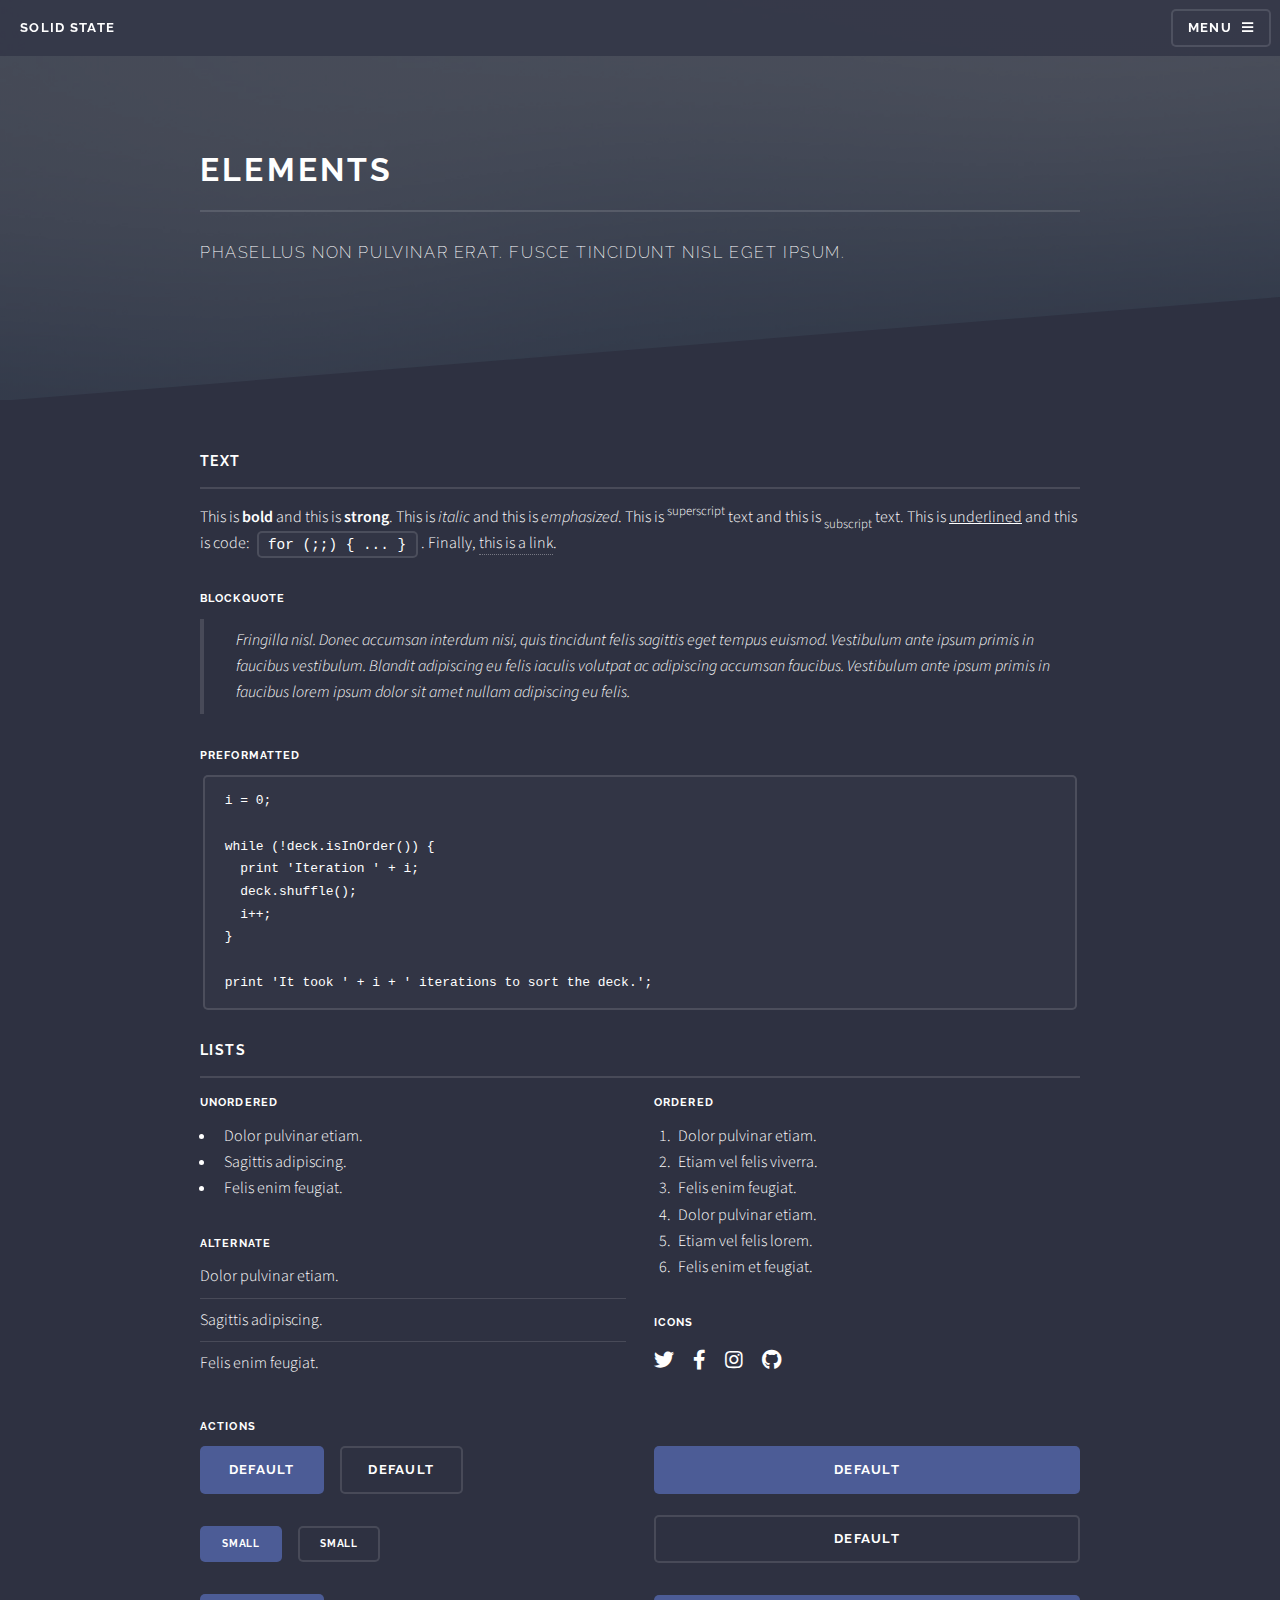
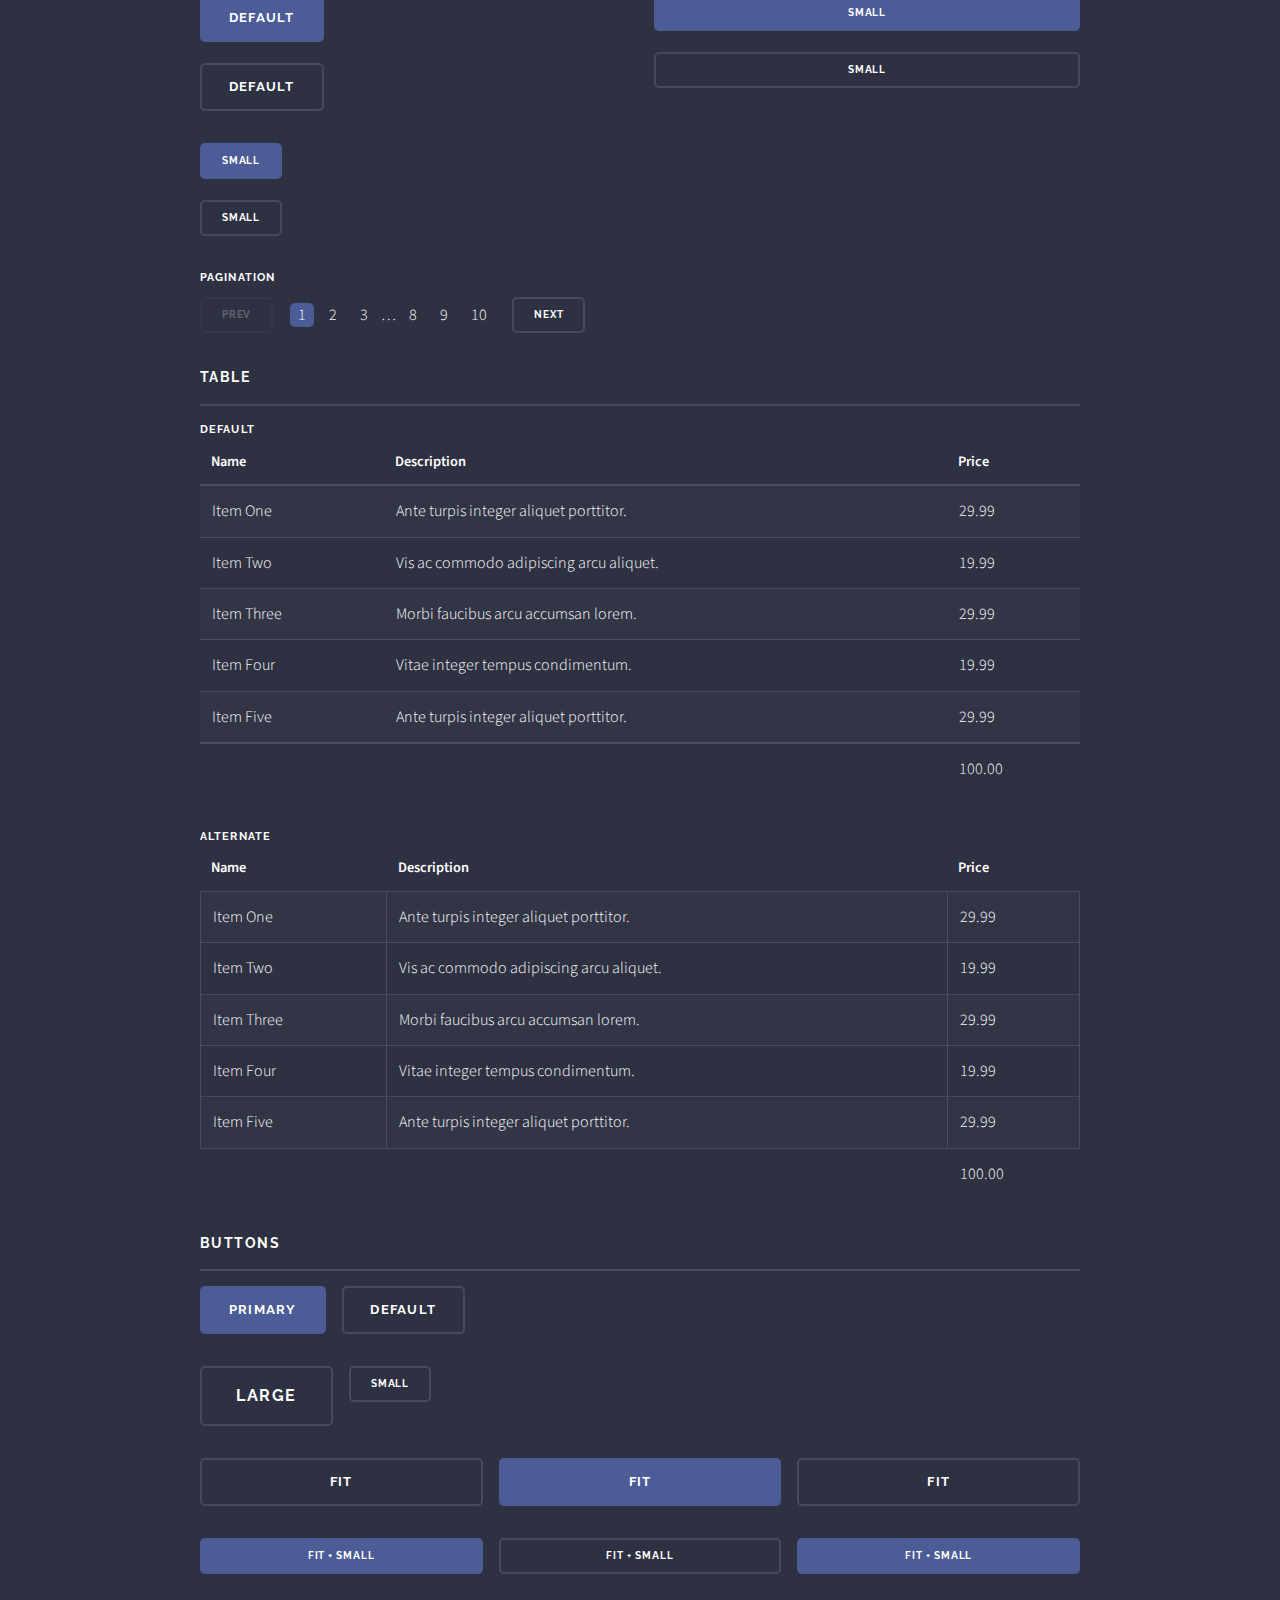
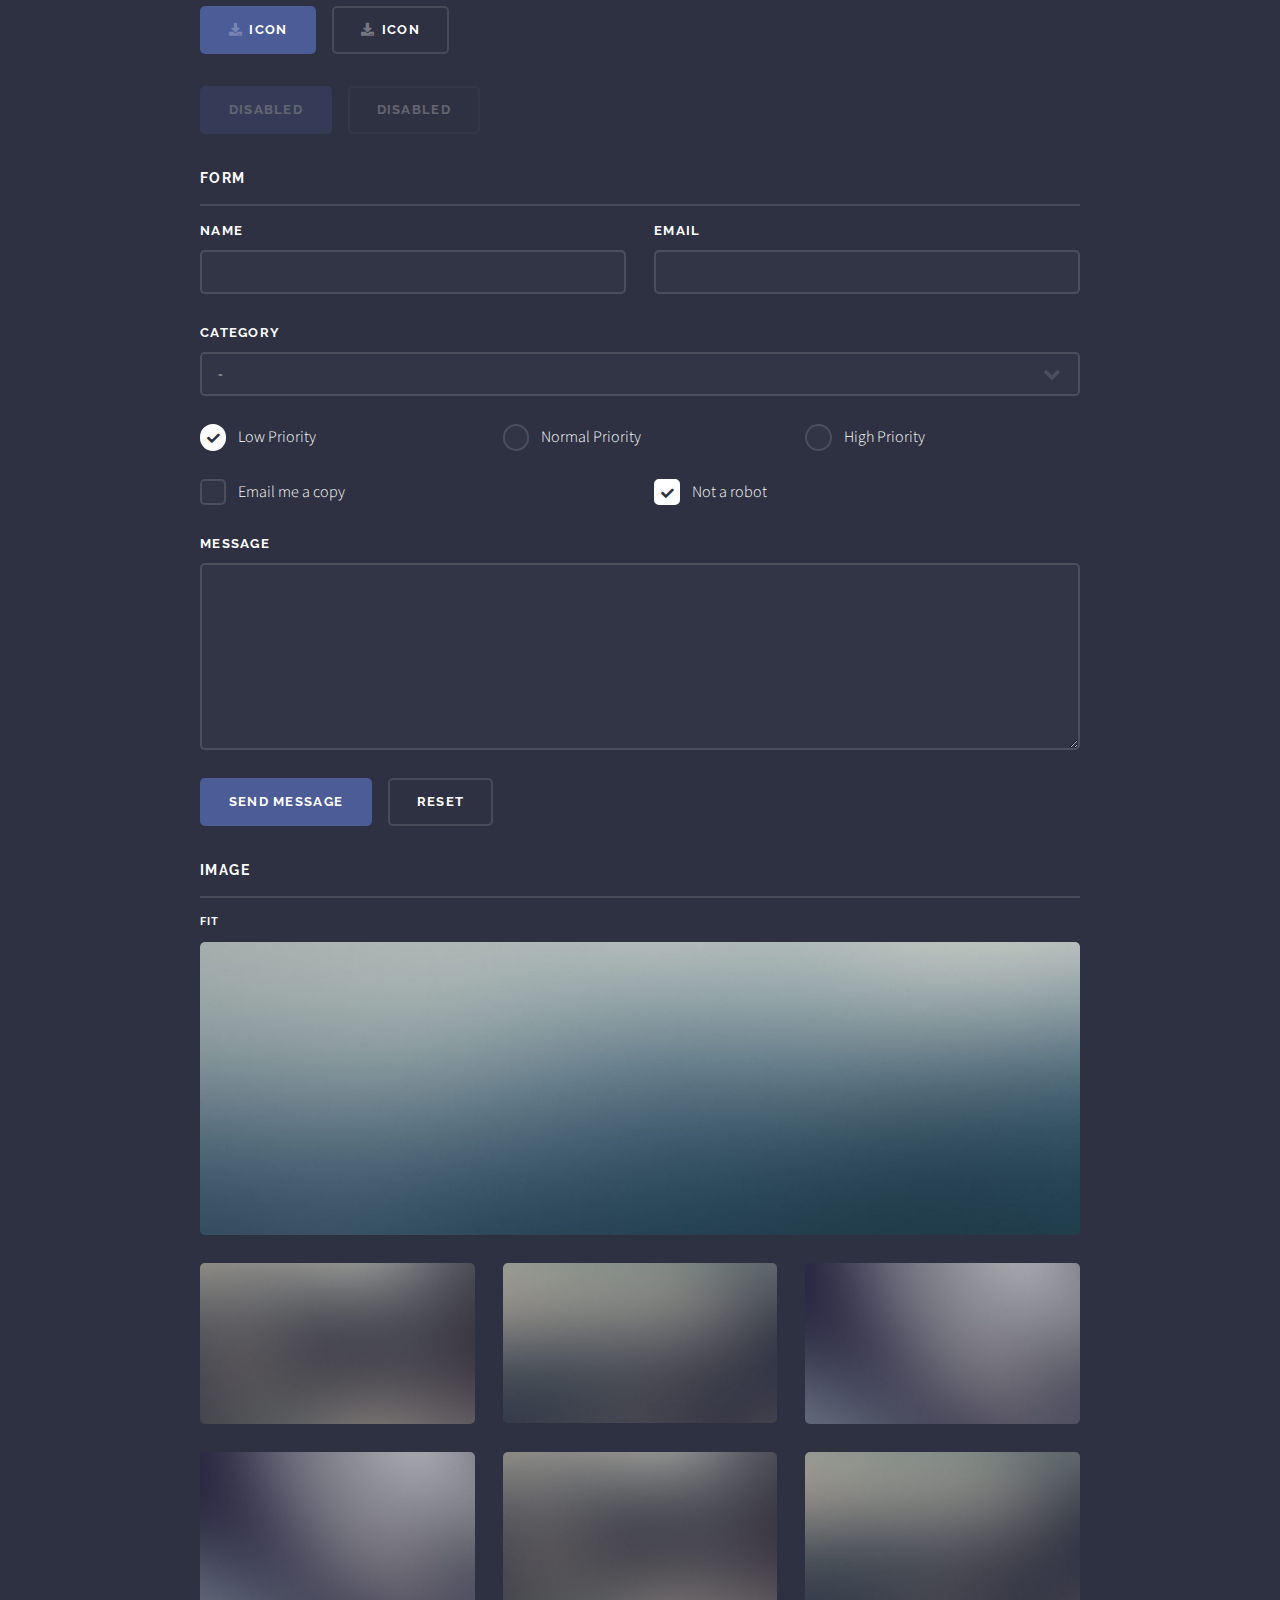
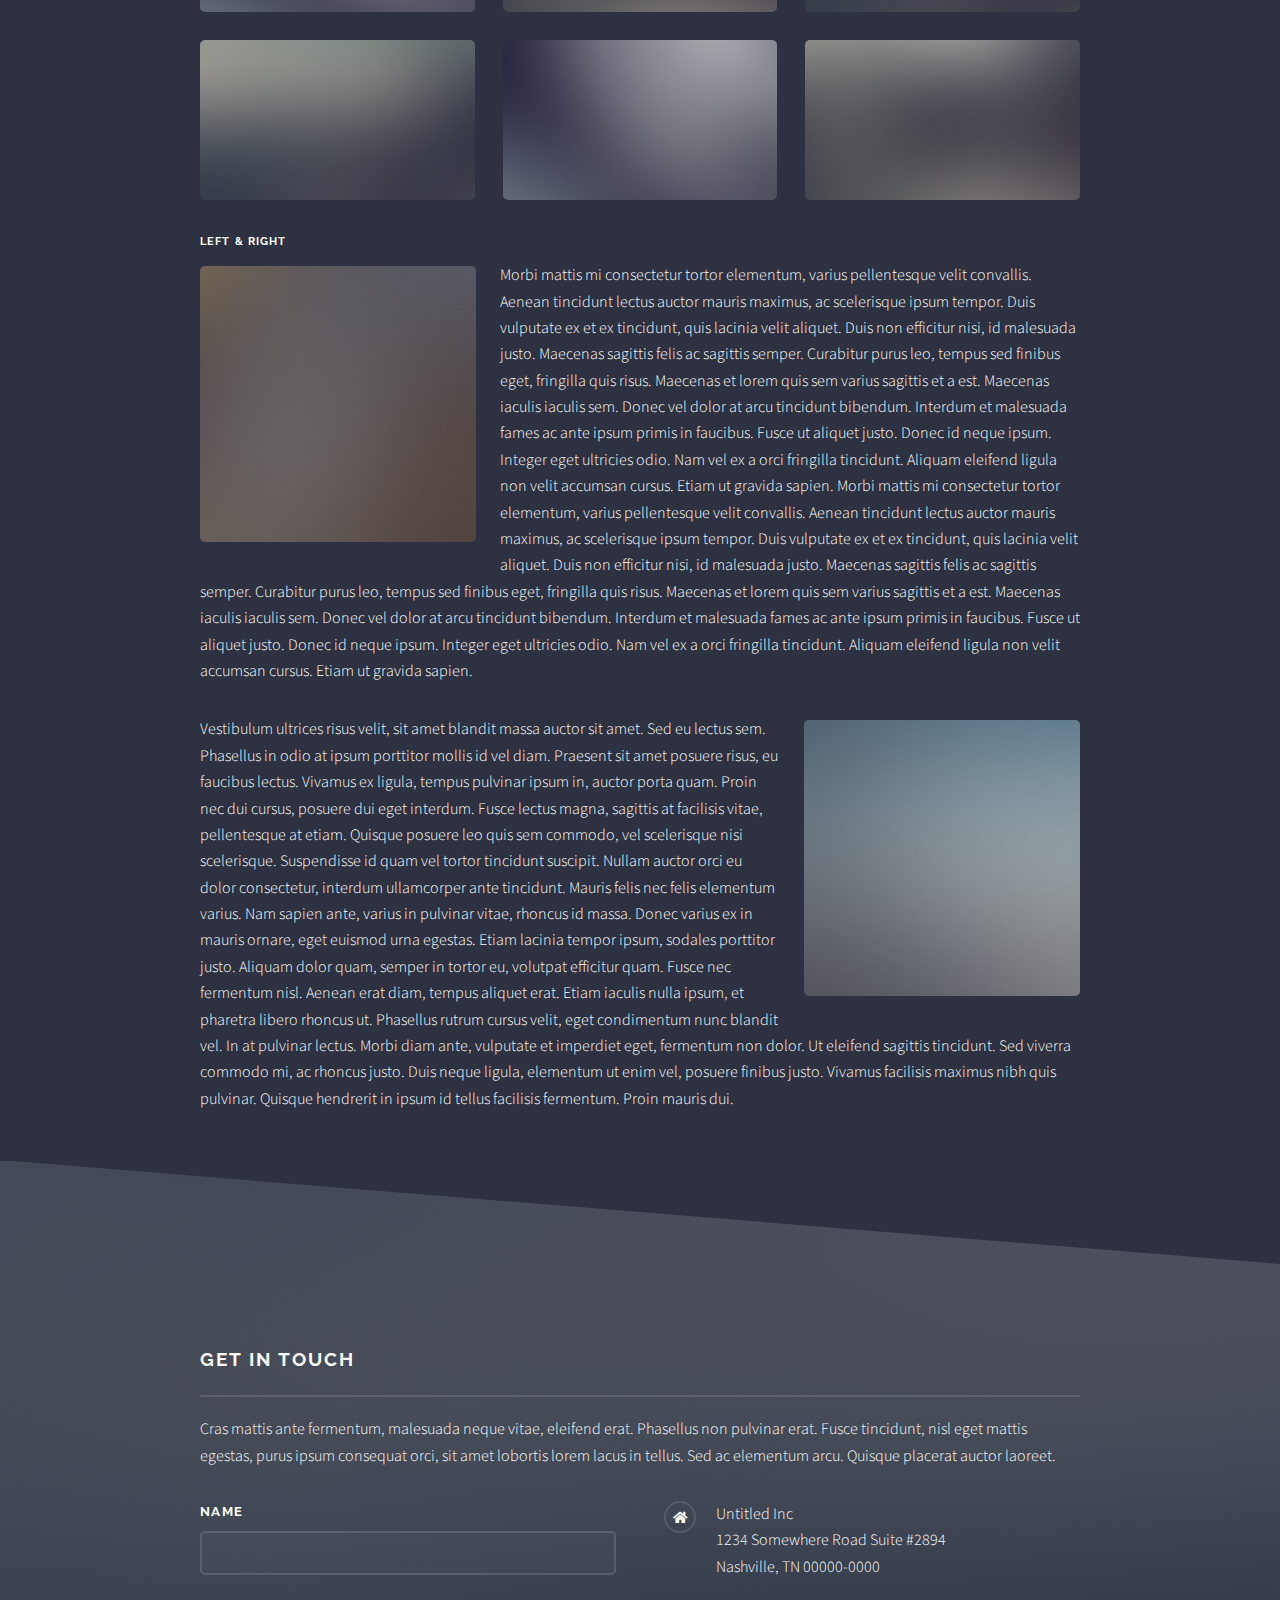
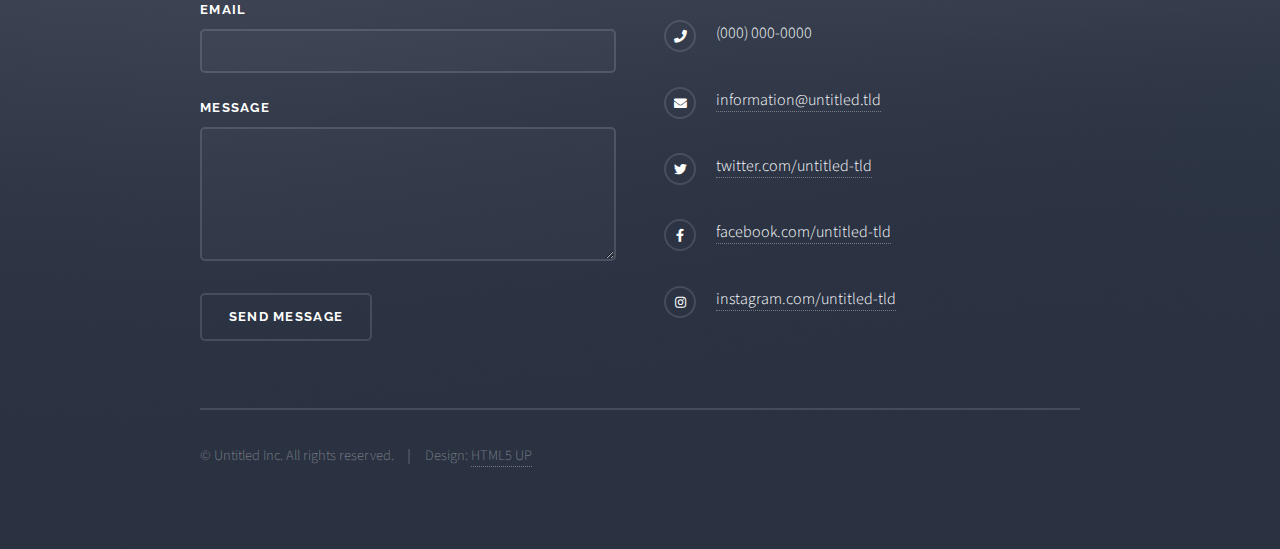
==== elements.html @ 783c89f5 "started" ====
<!DOCTYPE HTML>
<!--
	Solid State by HTML5 UP
	html5up.net | @ajlkn
	Free for personal and commercial use under the CCA 3.0 license (html5up.net/license)
-->
<html>
	<head>
		<title>Elements - Solid State by HTML5 UP</title>
		<meta charset="utf-8" />
		<meta name="viewport" content="width=device-width, initial-scale=1, user-scalable=no" />
		<link rel="stylesheet" href="assets/css/main.css" />
		<noscript><link rel="stylesheet" href="assets/css/noscript.css" /></noscript>
	</head>
	<body class="is-preload">

		<!-- Page Wrapper -->
			<div id="page-wrapper">

				<!-- Header -->
					<header id="header">
						<h1><a href="index.html">Solid State</a></h1>
						<nav>
							<a href="#menu">Menu</a>
						</nav>
					</header>

				<!-- Menu -->
					<nav id="menu">
						<div class="inner">
							<h2>Menu</h2>
							<ul class="links">
								<li><a href="index.html">Home</a></li>
								<li><a href="generic.html">Generic</a></li>
								<li><a href="elements.html">Elements</a></li>
								<li><a href="#">Log In</a></li>
								<li><a href="#">Sign Up</a></li>
							</ul>
							<a href="#" class="close">Close</a>
						</div>
					</nav>

				<!-- Wrapper -->
					<section id="wrapper">
						<header>
							<div class="inner">
								<h2>Elements</h2>
								<p>Phasellus non pulvinar erat. Fusce tincidunt nisl eget ipsum.</p>
							</div>
						</header>

						<!-- Content -->
							<div class="wrapper">
								<div class="inner">

									<section>
										<h3 class="major">Text</h3>
										<p>This is <b>bold</b> and this is <strong>strong</strong>. This is <i>italic</i> and this is <em>emphasized</em>.
										This is <sup>superscript</sup> text and this is <sub>subscript</sub> text.
										This is <u>underlined</u> and this is code: <code>for (;;) { ... }</code>. Finally, <a href="#">this is a link</a>.</p>
										<h4>Blockquote</h4>
										<blockquote>Fringilla nisl. Donec accumsan interdum nisi, quis tincidunt felis sagittis eget tempus euismod. Vestibulum ante ipsum primis in faucibus vestibulum. Blandit adipiscing eu felis iaculis volutpat ac adipiscing accumsan faucibus. Vestibulum ante ipsum primis in faucibus lorem ipsum dolor sit amet nullam adipiscing eu felis.</blockquote>
										<h4>Preformatted</h4>
										<pre><code>i = 0;

while (!deck.isInOrder()) {
  print 'Iteration ' + i;
  deck.shuffle();
  i++;
}

print 'It took ' + i + ' iterations to sort the deck.';</code></pre>
									</section>

									<section>
										<h3 class="major">Lists</h3>
										<div class="row">
											<div class="col-6 col-12-medium">
												<h4>Unordered</h4>
												<ul>
													<li>Dolor pulvinar etiam.</li>
													<li>Sagittis adipiscing.</li>
													<li>Felis enim feugiat.</li>
												</ul>
												<h4>Alternate</h4>
												<ul class="alt">
													<li>Dolor pulvinar etiam.</li>
													<li>Sagittis adipiscing.</li>
													<li>Felis enim feugiat.</li>
												</ul>
											</div>
											<div class="col-6 col-12-medium">
												<h4>Ordered</h4>
												<ol>
													<li>Dolor pulvinar etiam.</li>
													<li>Etiam vel felis viverra.</li>
													<li>Felis enim feugiat.</li>
													<li>Dolor pulvinar etiam.</li>
													<li>Etiam vel felis lorem.</li>
													<li>Felis enim et feugiat.</li>
												</ol>
												<h4>Icons</h4>
												<ul class="icons">
													<li><a href="#" class="icon brands fa-twitter"><span class="label">Twitter</span></a></li>
													<li><a href="#" class="icon brands fa-facebook-f"><span class="label">Facebook</span></a></li>
													<li><a href="#" class="icon brands fa-instagram"><span class="label">Instagram</span></a></li>
													<li><a href="#" class="icon brands fa-github"><span class="label">Github</span></a></li>
												</ul>
											</div>
										</div>
										<h4>Actions</h4>
										<div class="row">
											<div class="col-6 col-12-medium">
												<ul class="actions">
													<li><a href="#" class="button primary">Default</a></li>
													<li><a href="#" class="button">Default</a></li>
												</ul>
												<ul class="actions small">
													<li><a href="#" class="button primary small">Small</a></li>
													<li><a href="#" class="button small">Small</a></li>
												</ul>
												<ul class="actions stacked">
													<li><a href="#" class="button primary">Default</a></li>
													<li><a href="#" class="button">Default</a></li>
												</ul>
												<ul class="actions stacked small">
													<li><a href="#" class="button primary small">Small</a></li>
													<li><a href="#" class="button small">Small</a></li>
												</ul>
											</div>
											<div class="col-6 col-12-medium">
												<ul class="actions stacked">
													<li><a href="#" class="button primary fit">Default</a></li>
													<li><a href="#" class="button fit">Default</a></li>
												</ul>
												<ul class="actions stacked small">
													<li><a href="#" class="button primary small fit">Small</a></li>
													<li><a href="#" class="button small fit">Small</a></li>
												</ul>
											</div>
										</div>
										<h4>Pagination</h4>
										<ul class="pagination">
											<li><span class="button small disabled">Prev</span></li>
											<li><a href="#" class="page active">1</a></li>
											<li><a href="#" class="page">2</a></li>
											<li><a href="#" class="page">3</a></li>
											<li><span>&hellip;</span></li>
											<li><a href="#" class="page">8</a></li>
											<li><a href="#" class="page">9</a></li>
											<li><a href="#" class="page">10</a></li>
											<li><a href="#" class="button small">Next</a></li>
										</ul>
									</section>

									<section>
										<h3 class="major">Table</h3>
										<h4>Default</h4>
										<div class="table-wrapper">
											<table>
												<thead>
													<tr>
														<th>Name</th>
														<th>Description</th>
														<th>Price</th>
													</tr>
												</thead>
												<tbody>
													<tr>
														<td>Item One</td>
														<td>Ante turpis integer aliquet porttitor.</td>
														<td>29.99</td>
													</tr>
													<tr>
														<td>Item Two</td>
														<td>Vis ac commodo adipiscing arcu aliquet.</td>
														<td>19.99</td>
													</tr>
													<tr>
														<td>Item Three</td>
														<td> Morbi faucibus arcu accumsan lorem.</td>
														<td>29.99</td>
													</tr>
													<tr>
														<td>Item Four</td>
														<td>Vitae integer tempus condimentum.</td>
														<td>19.99</td>
													</tr>
													<tr>
														<td>Item Five</td>
														<td>Ante turpis integer aliquet porttitor.</td>
														<td>29.99</td>
													</tr>
												</tbody>
												<tfoot>
													<tr>
														<td colspan="2"></td>
														<td>100.00</td>
													</tr>
												</tfoot>
											</table>
										</div>

										<h4>Alternate</h4>
										<div class="table-wrapper">
											<table class="alt">
												<thead>
													<tr>
														<th>Name</th>
														<th>Description</th>
														<th>Price</th>
													</tr>
												</thead>
												<tbody>
													<tr>
														<td>Item One</td>
														<td>Ante turpis integer aliquet porttitor.</td>
														<td>29.99</td>
													</tr>
													<tr>
														<td>Item Two</td>
														<td>Vis ac commodo adipiscing arcu aliquet.</td>
														<td>19.99</td>
													</tr>
													<tr>
														<td>Item Three</td>
														<td> Morbi faucibus arcu accumsan lorem.</td>
														<td>29.99</td>
													</tr>
													<tr>
														<td>Item Four</td>
														<td>Vitae integer tempus condimentum.</td>
														<td>19.99</td>
													</tr>
													<tr>
														<td>Item Five</td>
														<td>Ante turpis integer aliquet porttitor.</td>
														<td>29.99</td>
													</tr>
												</tbody>
												<tfoot>
													<tr>
														<td colspan="2"></td>
														<td>100.00</td>
													</tr>
												</tfoot>
											</table>
										</div>
									</section>

									<section>
										<h3 class="major">Buttons</h3>
										<ul class="actions">
											<li><a href="#" class="button primary">Primary</a></li>
											<li><a href="#" class="button">Default</a></li>
										</ul>
										<ul class="actions">
											<li><a href="#" class="button large">Large</a></li>
											<li><a href="#" class="button small">Small</a></li>
										</ul>
										<ul class="actions fit">
											<li><a href="#" class="button fit">Fit</a></li>
											<li><a href="#" class="button primary fit">Fit</a></li>
											<li><a href="#" class="button fit">Fit</a></li>
										</ul>
										<ul class="actions fit small">
											<li><a href="#" class="button primary fit small">Fit + Small</a></li>
											<li><a href="#" class="button fit small">Fit + Small</a></li>
											<li><a href="#" class="button primary fit small">Fit + Small</a></li>
										</ul>
										<ul class="actions">
											<li><a href="#" class="button primary icon solid fa-download">Icon</a></li>
											<li><a href="#" class="button icon solid fa-download">Icon</a></li>
										</ul>
										<ul class="actions">
											<li><span class="button primary disabled">Disabled</span></li>
											<li><span class="button disabled">Disabled</span></li>
										</ul>
									</section>

									<section>
										<h3 class="major">Form</h3>
										<form method="post" action="#">
											<div class="row gtr-uniform">
												<div class="col-6 col-12-xsmall">
													<label for="demo-name">Name</label>
													<input type="text" name="demo-name" id="demo-name" value="" />
												</div>
												<div class="col-6 col-12-xsmall">
													<label for="demo-email">Email</label>
													<input type="email" name="demo-email" id="demo-email" value="" />
												</div>
												<div class="col-12">
													<label for="demo-category">Category</label>
													<select name="demo-category" id="demo-category">
														<option value="">-</option>
														<option value="1">Manufacturing</option>
														<option value="1">Shipping</option>
														<option value="1">Administration</option>
														<option value="1">Human Resources</option>
													</select>
												</div>
												<div class="col-4 col-12-small">
													<input type="radio" id="demo-priority-low" name="demo-priority" checked>
													<label for="demo-priority-low">Low Priority</label>
												</div>
												<div class="col-4 col-12-small">
													<input type="radio" id="demo-priority-normal" name="demo-priority">
													<label for="demo-priority-normal">Normal Priority</label>
												</div>
												<div class="col-4 col-12-small">
													<input type="radio" id="demo-priority-high" name="demo-priority">
													<label for="demo-priority-high">High Priority</label>
												</div>
												<div class="col-6 col-12-small">
													<input type="checkbox" id="demo-copy" name="demo-copy">
													<label for="demo-copy">Email me a copy</label>
												</div>
												<div class="col-6 col-12-small">
													<input type="checkbox" id="demo-human" name="demo-human" checked>
													<label for="demo-human">Not a robot</label>
												</div>
												<div class="col-12">
													<label for="demo-message">Message</label>
													<textarea name="demo-message" id="demo-message" rows="6"></textarea>
												</div>
												<div class="col-12">
													<ul class="actions">
														<li><input type="submit" value="Send Message" class="primary" /></li>
														<li><input type="reset" value="Reset" /></li>
													</ul>
												</div>
											</div>
										</form>
									</section>

									<section>
										<h3 class="major">Image</h3>
										<h4>Fit</h4>
										<div class="box alt">
											<div class="row gtr-uniform">
												<div class="col-12"><span class="image fit"><img src="images/pic08.jpg" alt="" /></span></div>
												<div class="col-4"><span class="image fit"><img src="images/pic05.jpg" alt="" /></span></div>
												<div class="col-4"><span class="image fit"><img src="images/pic06.jpg" alt="" /></span></div>
												<div class="col-4"><span class="image fit"><img src="images/pic07.jpg" alt="" /></span></div>
												<div class="col-4"><span class="image fit"><img src="images/pic07.jpg" alt="" /></span></div>
												<div class="col-4"><span class="image fit"><img src="images/pic05.jpg" alt="" /></span></div>
												<div class="col-4"><span class="image fit"><img src="images/pic06.jpg" alt="" /></span></div>
												<div class="col-4"><span class="image fit"><img src="images/pic06.jpg" alt="" /></span></div>
												<div class="col-4"><span class="image fit"><img src="images/pic07.jpg" alt="" /></span></div>
												<div class="col-4"><span class="image fit"><img src="images/pic05.jpg" alt="" /></span></div>
											</div>
										</div>
										<h4>Left &amp; Right</h4>
										<p><span class="image left"><img src="images/pic01.jpg" alt="" /></span>Morbi mattis mi consectetur tortor elementum, varius pellentesque velit convallis. Aenean tincidunt lectus auctor mauris maximus, ac scelerisque ipsum tempor. Duis vulputate ex et ex tincidunt, quis lacinia velit aliquet. Duis non efficitur nisi, id malesuada justo. Maecenas sagittis felis ac sagittis semper. Curabitur purus leo, tempus sed finibus eget, fringilla quis risus. Maecenas et lorem quis sem varius sagittis et a est. Maecenas iaculis iaculis sem. Donec vel dolor at arcu tincidunt bibendum. Interdum et malesuada fames ac ante ipsum primis in faucibus. Fusce ut aliquet justo. Donec id neque ipsum. Integer eget ultricies odio. Nam vel ex a orci fringilla tincidunt. Aliquam eleifend ligula non velit accumsan cursus. Etiam ut gravida sapien. Morbi mattis mi consectetur tortor elementum, varius pellentesque velit convallis. Aenean tincidunt lectus auctor mauris maximus, ac scelerisque ipsum tempor. Duis vulputate ex et ex tincidunt, quis lacinia velit aliquet. Duis non efficitur nisi, id malesuada justo. Maecenas sagittis felis ac sagittis semper. Curabitur purus leo, tempus sed finibus eget, fringilla quis risus. Maecenas et lorem quis sem varius sagittis et a est. Maecenas iaculis iaculis sem. Donec vel dolor at arcu tincidunt bibendum. Interdum et malesuada fames ac ante ipsum primis in faucibus. Fusce ut aliquet justo. Donec id neque ipsum. Integer eget ultricies odio. Nam vel ex a orci fringilla tincidunt. Aliquam eleifend ligula non velit accumsan cursus. Etiam ut gravida sapien.</p>
										<p><span class="image right"><img src="images/pic02.jpg" alt="" /></span>Vestibulum ultrices risus velit, sit amet blandit massa auctor sit amet. Sed eu lectus sem. Phasellus in odio at ipsum porttitor mollis id vel diam. Praesent sit amet posuere risus, eu faucibus lectus. Vivamus ex ligula, tempus pulvinar ipsum in, auctor porta quam. Proin nec dui cursus, posuere dui eget interdum. Fusce lectus magna, sagittis at facilisis vitae, pellentesque at etiam. Quisque posuere leo quis sem commodo, vel scelerisque nisi scelerisque. Suspendisse id quam vel tortor tincidunt suscipit. Nullam auctor orci eu dolor consectetur, interdum ullamcorper ante tincidunt. Mauris felis nec felis elementum varius. Nam sapien ante, varius in pulvinar vitae, rhoncus id massa. Donec varius ex in mauris ornare, eget euismod urna egestas. Etiam lacinia tempor ipsum, sodales porttitor justo. Aliquam dolor quam, semper in tortor eu, volutpat efficitur quam. Fusce nec fermentum nisl. Aenean erat diam, tempus aliquet erat. Etiam iaculis nulla ipsum, et pharetra libero rhoncus ut. Phasellus rutrum cursus velit, eget condimentum nunc blandit vel. In at pulvinar lectus. Morbi diam ante, vulputate et imperdiet eget, fermentum non dolor. Ut eleifend sagittis tincidunt. Sed viverra commodo mi, ac rhoncus justo. Duis neque ligula, elementum ut enim vel, posuere finibus justo. Vivamus facilisis maximus nibh quis pulvinar. Quisque hendrerit in ipsum id tellus facilisis fermentum. Proin mauris dui.</p>
									</section>

								</div>
							</div>

					</section>

				<!-- Footer -->
					<section id="footer">
						<div class="inner">
							<h2 class="major">Get in touch</h2>
							<p>Cras mattis ante fermentum, malesuada neque vitae, eleifend erat. Phasellus non pulvinar erat. Fusce tincidunt, nisl eget mattis egestas, purus ipsum consequat orci, sit amet lobortis lorem lacus in tellus. Sed ac elementum arcu. Quisque placerat auctor laoreet.</p>
							<form method="post" action="#">
								<div class="fields">
									<div class="field">
										<label for="name">Name</label>
										<input type="text" name="name" id="name" />
									</div>
									<div class="field">
										<label for="email">Email</label>
										<input type="email" name="email" id="email" />
									</div>
									<div class="field">
										<label for="message">Message</label>
										<textarea name="message" id="message" rows="4"></textarea>
									</div>
								</div>
								<ul class="actions">
									<li><input type="submit" value="Send Message" /></li>
								</ul>
							</form>
							<ul class="contact">
								<li class="icon solid fa-home">
									Untitled Inc<br />
									1234 Somewhere Road Suite #2894<br />
									Nashville, TN 00000-0000
								</li>
								<li class="icon solid fa-phone">(000) 000-0000</li>
								<li class="icon solid fa-envelope"><a href="#">information@untitled.tld</a></li>
								<li class="icon brands fa-twitter"><a href="#">twitter.com/untitled-tld</a></li>
								<li class="icon brands fa-facebook-f"><a href="#">facebook.com/untitled-tld</a></li>
								<li class="icon brands fa-instagram"><a href="#">instagram.com/untitled-tld</a></li>
							</ul>
							<ul class="copyright">
								<li>&copy; Untitled Inc. All rights reserved.</li><li>Design: <a href="http://html5up.net">HTML5 UP</a></li>
							</ul>
						</div>
					</section>

			</div>

		<!-- Scripts -->
			<script src="assets/js/jquery.min.js"></script>
			<script src="assets/js/jquery.scrollex.min.js"></script>
			<script src="assets/js/browser.min.js"></script>
			<script src="assets/js/breakpoints.min.js"></script>
			<script src="assets/js/util.js"></script>
			<script src="assets/js/main.js"></script>

	</body>
</html>
---- assets/css/main.css ----
@import url(fontawesome-all.min.css);
@import url("https://fonts.googleapis.com/css?family=Raleway:200,700|Source+Sans+Pro:300,600,300italic,600italic");

/*
	Solid State by HTML5 UP
	html5up.net | @ajlkn
	Free for personal and commercial use under the CCA 3.0 license (html5up.net/license)
*/

html, body, div, span, applet, object,
iframe, h1, h2, h3, h4, h5, h6, p, blockquote,
pre, a, abbr, acronym, address, big, cite,
code, del, dfn, em, img, ins, kbd, q, s, samp,
small, strike, strong, sub, sup, tt, var, b,
u, i, center, dl, dt, dd, ol, ul, li, fieldset,
form, label, legend, table, caption, tbody,
tfoot, thead, tr, th, td, article, aside,
canvas, details, embed, figure, figcaption,
footer, header, hgroup, menu, nav, output, ruby,
section, summary, time, mark, audio, video {
	margin: 0;
	padding: 0;
	border: 0;
	font-size: 100%;
	font: inherit;
	vertical-align: baseline;}

article, aside, details, figcaption, figure,
footer, header, hgroup, menu, nav, section {
	display: block;}

body {
	line-height: 1;
}

ol, ul {
	list-style: none;
}

blockquote, q {
	quotes: none;
}

	blockquote:before, blockquote:after, q:before, q:after {
		content: '';
		content: none;
	}

table {
	border-collapse: collapse;
	border-spacing: 0;
}

body {
	-webkit-text-size-adjust: none;
}

mark {
	background-color: transparent;
	color: inherit;
}

input::-moz-focus-inner {
	border: 0;
	padding: 0;
}

input, select, textarea {
	-moz-appearance: none;
	-webkit-appearance: none;
	-ms-appearance: none;
	appearance: none;
}

/* Basic */

	@-ms-viewport {
		width: device-width;
	}

	body {
		-ms-overflow-style: scrollbar;
	}

	@media screen and (max-width: 480px) {

		html, body {
			min-width: 320px;
		}

	}

	html {
		box-sizing: border-box;
	}

	*, *:before, *:after {
		box-sizing: inherit;
	}

	body {
		background-color: #2e3141;
		background-image: linear-gradient(to top, rgba(46, 49, 65, 0.8), rgba(46, 49, 65, 0.8)), url("../../images/bg.jpg");
		background-size: auto, cover;
		background-attachment: fixed, fixed;
		background-position: center, center;
	}

		body.is-preload *, body.is-preload *:before, body.is-preload *:after {
			-moz-animation: none !important;
			-webkit-animation: none !important;
			-ms-animation: none !important;
			animation: none !important;
			-moz-transition: none !important;
			-webkit-transition: none !important;
			-ms-transition: none !important;
			transition: none !important;
		}

/* Type */

	body, input, select, textarea {
		color: #ffffff;
		font-family: "Source Sans Pro", Helvetica, sans-serif;
		font-size: 16.5pt;
		font-weight: 300;
		line-height: 1.65;
	}

		@media screen and (max-width: 1680px) {

			body, input, select, textarea {
				font-size: 13pt;
			}

		}

		@media screen and (max-width: 1280px) {

			body, input, select, textarea {
				font-size: 12pt;
			}

		}

		@media screen and (max-width: 980px) {

			body, input, select, textarea {
				font-size: 12pt;
			}

		}

		@media screen and (max-width: 736px) {

			body, input, select, textarea {
				font-size: 12pt;
			}

		}

		@media screen and (max-width: 480px) {

			body, input, select, textarea {
				font-size: 12pt;
			}

		}

	a {
		-moz-transition: color 0.2s ease-in-out, border-bottom-color 0.2s ease-in-out;
		-webkit-transition: color 0.2s ease-in-out, border-bottom-color 0.2s ease-in-out;
		-ms-transition: color 0.2s ease-in-out, border-bottom-color 0.2s ease-in-out;
		transition: color 0.2s ease-in-out, border-bottom-color 0.2s ease-in-out;
		border-bottom: dotted 1px rgba(255, 255, 255, 0.35);
		color: #ffffff;
		text-decoration: none;
	}

		a:hover {
			border-bottom-color: transparent;
			color: #ffffff !important;
		}

		a.special:not(.button) {
			text-decoration: none;
			border-bottom: 0;
			display: block;
			font-family: Raleway, Helvetica, sans-serif;
			font-size: 0.8em;
			font-weight: 700;
			letter-spacing: 0.1em;
			margin: 0 0 2em 0;
			text-transform: uppercase;
		}

			a.special:not(.button):before {
				-moz-osx-font-smoothing: grayscale;
				-webkit-font-smoothing: antialiased;
				display: inline-block;
				font-style: normal;
				font-variant: normal;
				text-rendering: auto;
				line-height: 1;
				text-transform: none !important;
				font-family: 'Font Awesome 5 Free';
				font-weight: 900;
			}

			a.special:not(.button):before {
				-moz-transition: background-color 0.2s ease-in-out;
				-webkit-transition: background-color 0.2s ease-in-out;
				-ms-transition: background-color 0.2s ease-in-out;
				transition: background-color 0.2s ease-in-out;
				border-radius: 100%;
				border: solid 2px rgba(255, 255, 255, 0.125);
				content: '\f105';
				display: inline-block;
				font-size: 1.25em;
				height: 2em;
				line-height: 1.75em;
				margin-right: 0.85em;
				text-align: center;
				text-indent: 0.15em;
				vertical-align: middle;
				width: 2em;
			}

			a.special:not(.button):hover:before {
				background-color: rgba(255, 255, 255, 0.025);
			}

			a.special:not(.button):active:before {
				background-color: rgba(255, 255, 255, 0.075);
			}

	strong, b {
		color: #ffffff;
		font-weight: 600;
	}

	em, i {
		font-style: italic;
	}

	p {
		margin: 0 0 2em 0;
	}

	h1, h2, h3, h4, h5, h6 {
		color: #ffffff;
		font-family: Raleway, Helvetica, sans-serif;
		font-weight: 700;
		letter-spacing: 0.1em;
		margin: 0 0 1em 0;
		text-transform: uppercase;
	}

		h1 a, h2 a, h3 a, h4 a, h5 a, h6 a {
			color: inherit;
			text-decoration: none;
			border-bottom: 0;
		}

		h1 span, h2 span, h3 span, h4 span, h5 span, h6 span {
			font-weight: 200;
		}

		h1.major, h2.major, h3.major, h4.major, h5.major, h6.major {
			padding-bottom: 1em;
			border-bottom: solid 2px rgba(255, 255, 255, 0.125);
		}

	h2 {
		font-size: 1.2em;
	}

	h3 {
		font-size: 0.9em;
	}

	h4 {
		font-size: 0.7em;
	}

	h5 {
		font-size: 0.7em;
	}

	h6 {
		font-size: 0.7em;
	}

	@media screen and (max-width: 736px) {

		h2 {
			font-size: 1em;
		}

		h3 {
			font-size: 0.8em;
		}

	}

	sub {
		font-size: 0.8em;
		position: relative;
		top: 0.5em;
	}

	sup {
		font-size: 0.8em;
		position: relative;
		top: -0.5em;
	}

	blockquote {
		border-left: solid 4px rgba(255, 255, 255, 0.125);
		font-style: italic;
		margin: 0 0 2em 0;
		padding: 0.5em 0 0.5em 2em;
	}

	code {
		background: rgba(255, 255, 255, 0.025);
		border-radius: 5px;
		border: solid 2px rgba(255, 255, 255, 0.125);
		font-family: "Courier New", monospace;
		font-size: 0.9em;
		margin: 0 0.25em;
		padding: 0.25em 0.65em;
	}

	pre {
		-webkit-overflow-scrolling: touch;
		font-family: "Courier New", monospace;
		font-size: 0.9em;
		margin: 0 0 2em 0;
	}

		pre code {
			display: block;
			line-height: 1.75em;
			padding: 1em 1.5em;
			overflow-x: auto;
		}

	hr {
		border: 0;
		border-bottom: solid 2px rgba(255, 255, 255, 0.125);
		margin: 2.5em 0;
	}

		hr.major {
			margin: 4em 0;
		}

	.align-left {
		text-align: left;
	}

	.align-center {
		text-align: center;
	}

	.align-right {
		text-align: right;
	}

/* Row */

	.row {
		display: flex;
		flex-wrap: wrap;
		box-sizing: border-box;
		align-items: stretch;
	}

		.row > * {
			box-sizing: border-box;
		}

		.row.gtr-uniform > * > :last-child {
			margin-bottom: 0;
		}

		.row.aln-left {
			justify-content: flex-start;
		}

		.row.aln-center {
			justify-content: center;
		}

		.row.aln-right {
			justify-content: flex-end;
		}

		.row.aln-top {
			align-items: flex-start;
		}

		.row.aln-middle {
			align-items: center;
		}

		.row.aln-bottom {
			align-items: flex-end;
		}

		.row > .imp {
			order: -1;
		}

		.row > .col-1 {
			width: 8.33333%;
		}

		.row > .off-1 {
			margin-left: 8.33333%;
		}

		.row > .col-2 {
			width: 16.66667%;
		}

		.row > .off-2 {
			margin-left: 16.66667%;
		}

		.row > .col-3 {
			width: 25%;
		}

		.row > .off-3 {
			margin-left: 25%;
		}

		.row > .col-4 {
			width: 33.33333%;
		}

		.row > .off-4 {
			margin-left: 33.33333%;
		}

		.row > .col-5 {
			width: 41.66667%;
		}

		.row > .off-5 {
			margin-left: 41.66667%;
		}

		.row > .col-6 {
			width: 50%;
		}

		.row > .off-6 {
			margin-left: 50%;
		}

		.row > .col-7 {
			width: 58.33333%;
		}

		.row > .off-7 {
			margin-left: 58.33333%;
		}

		.row > .col-8 {
			width: 66.66667%;
		}

		.row > .off-8 {
			margin-left: 66.66667%;
		}

		.row > .col-9 {
			width: 75%;
		}

		.row > .off-9 {
			margin-left: 75%;
		}

		.row > .col-10 {
			width: 83.33333%;
		}

		.row > .off-10 {
			margin-left: 83.33333%;
		}

		.row > .col-11 {
			width: 91.66667%;
		}

		.row > .off-11 {
			margin-left: 91.66667%;
		}

		.row > .col-12 {
			width: 100%;
		}

		.row > .off-12 {
			margin-left: 100%;
		}

		.row.gtr-0 {
			margin-top: 0;
			margin-left: 0em;
		}

			.row.gtr-0 > * {
				padding: 0 0 0 0em;
			}

			.row.gtr-0.gtr-uniform {
				margin-top: 0em;
			}

				.row.gtr-0.gtr-uniform > * {
					padding-top: 0em;
				}

		.row.gtr-25 {
			margin-top: 0;
			margin-left: -0.4375em;
		}

			.row.gtr-25 > * {
				padding: 0 0 0 0.4375em;
			}

			.row.gtr-25.gtr-uniform {
				margin-top: -0.4375em;
			}

				.row.gtr-25.gtr-uniform > * {
					padding-top: 0.4375em;
				}

		.row.gtr-50 {
			margin-top: 0;
			margin-left: -0.875em;
		}

			.row.gtr-50 > * {
				padding: 0 0 0 0.875em;
			}

			.row.gtr-50.gtr-uniform {
				margin-top: -0.875em;
			}

				.row.gtr-50.gtr-uniform > * {
					padding-top: 0.875em;
				}

		.row {
			margin-top: 0;
			margin-left: -1.75em;
		}

			.row > * {
				padding: 0 0 0 1.75em;
			}

			.row.gtr-uniform {
				margin-top: -1.75em;
			}

				.row.gtr-uniform > * {
					padding-top: 1.75em;
				}

		.row.gtr-150 {
			margin-top: 0;
			margin-left: -2.625em;
		}

			.row.gtr-150 > * {
				padding: 0 0 0 2.625em;
			}

			.row.gtr-150.gtr-uniform {
				margin-top: -2.625em;
			}

				.row.gtr-150.gtr-uniform > * {
					padding-top: 2.625em;
				}

		.row.gtr-200 {
			margin-top: 0;
			margin-left: -3.5em;
		}

			.row.gtr-200 > * {
				padding: 0 0 0 3.5em;
			}

			.row.gtr-200.gtr-uniform {
				margin-top: -3.5em;
			}

				.row.gtr-200.gtr-uniform > * {
					padding-top: 3.5em;
				}

		@media screen and (max-width: 1680px) {

			.row {
				display: flex;
				flex-wrap: wrap;
				box-sizing: border-box;
				align-items: stretch;
			}

				.row > * {
					box-sizing: border-box;
				}

				.row.gtr-uniform > * > :last-child {
					margin-bottom: 0;
				}

				.row.aln-left {
					justify-content: flex-start;
				}

				.row.aln-center {
					justify-content: center;
				}

				.row.aln-right {
					justify-content: flex-end;
				}

				.row.aln-top {
					align-items: flex-start;
				}

				.row.aln-middle {
					align-items: center;
				}

				.row.aln-bottom {
					align-items: flex-end;
				}

				.row > .imp-xlarge {
					order: -1;
				}

				.row > .col-1-xlarge {
					width: 8.33333%;
				}

				.row > .off-1-xlarge {
					margin-left: 8.33333%;
				}

				.row > .col-2-xlarge {
					width: 16.66667%;
				}

				.row > .off-2-xlarge {
					margin-left: 16.66667%;
				}

				.row > .col-3-xlarge {
					width: 25%;
				}

				.row > .off-3-xlarge {
					margin-left: 25%;
				}

				.row > .col-4-xlarge {
					width: 33.33333%;
				}

				.row > .off-4-xlarge {
					margin-left: 33.33333%;
				}

				.row > .col-5-xlarge {
					width: 41.66667%;
				}

				.row > .off-5-xlarge {
					margin-left: 41.66667%;
				}

				.row > .col-6-xlarge {
					width: 50%;
				}

				.row > .off-6-xlarge {
					margin-left: 50%;
				}

				.row > .col-7-xlarge {
					width: 58.33333%;
				}

				.row > .off-7-xlarge {
					margin-left: 58.33333%;
				}

				.row > .col-8-xlarge {
					width: 66.66667%;
				}

				.row > .off-8-xlarge {
					margin-left: 66.66667%;
				}

				.row > .col-9-xlarge {
					width: 75%;
				}

				.row > .off-9-xlarge {
					margin-left: 75%;
				}

				.row > .col-10-xlarge {
					width: 83.33333%;
				}

				.row > .off-10-xlarge {
					margin-left: 83.33333%;
				}

				.row > .col-11-xlarge {
					width: 91.66667%;
				}

				.row > .off-11-xlarge {
					margin-left: 91.66667%;
				}

				.row > .col-12-xlarge {
					width: 100%;
				}

				.row > .off-12-xlarge {
					margin-left: 100%;
				}

				.row.gtr-0 {
					margin-top: 0;
					margin-left: 0em;
				}

					.row.gtr-0 > * {
						padding: 0 0 0 0em;
					}

					.row.gtr-0.gtr-uniform {
						margin-top: 0em;
					}

						.row.gtr-0.gtr-uniform > * {
							padding-top: 0em;
						}

				.row.gtr-25 {
					margin-top: 0;
					margin-left: -0.4375em;
				}

					.row.gtr-25 > * {
						padding: 0 0 0 0.4375em;
					}

					.row.gtr-25.gtr-uniform {
						margin-top: -0.4375em;
					}

						.row.gtr-25.gtr-uniform > * {
							padding-top: 0.4375em;
						}

				.row.gtr-50 {
					margin-top: 0;
					margin-left: -0.875em;
				}

					.row.gtr-50 > * {
						padding: 0 0 0 0.875em;
					}

					.row.gtr-50.gtr-uniform {
						margin-top: -0.875em;
					}

						.row.gtr-50.gtr-uniform > * {
							padding-top: 0.875em;
						}

				.row {
					margin-top: 0;
					margin-left: -1.75em;
				}

					.row > * {
						padding: 0 0 0 1.75em;
					}

					.row.gtr-uniform {
						margin-top: -1.75em;
					}

						.row.gtr-uniform > * {
							padding-top: 1.75em;
						}

				.row.gtr-150 {
					margin-top: 0;
					margin-left: -2.625em;
				}

					.row.gtr-150 > * {
						padding: 0 0 0 2.625em;
					}

					.row.gtr-150.gtr-uniform {
						margin-top: -2.625em;
					}

						.row.gtr-150.gtr-uniform > * {
							padding-top: 2.625em;
						}

				.row.gtr-200 {
					margin-top: 0;
					margin-left: -3.5em;
				}

					.row.gtr-200 > * {
						padding: 0 0 0 3.5em;
					}

					.row.gtr-200.gtr-uniform {
						margin-top: -3.5em;
					}

						.row.gtr-200.gtr-uniform > * {
							padding-top: 3.5em;
						}

		}

		@media screen and (max-width: 1280px) {

			.row {
				display: flex;
				flex-wrap: wrap;
				box-sizing: border-box;
				align-items: stretch;
			}

				.row > * {
					box-sizing: border-box;
				}

				.row.gtr-uniform > * > :last-child {
					margin-bottom: 0;
				}

				.row.aln-left {
					justify-content: flex-start;
				}

				.row.aln-center {
					justify-content: center;
				}

				.row.aln-right {
					justify-content: flex-end;
				}

				.row.aln-top {
					align-items: flex-start;
				}

				.row.aln-middle {
					align-items: center;
				}

				.row.aln-bottom {
					align-items: flex-end;
				}

				.row > .imp-large {
					order: -1;
				}

				.row > .col-1-large {
					width: 8.33333%;
				}

				.row > .off-1-large {
					margin-left: 8.33333%;
				}

				.row > .col-2-large {
					width: 16.66667%;
				}

				.row > .off-2-large {
					margin-left: 16.66667%;
				}

				.row > .col-3-large {
					width: 25%;
				}

				.row > .off-3-large {
					margin-left: 25%;
				}

				.row > .col-4-large {
					width: 33.33333%;
				}

				.row > .off-4-large {
					margin-left: 33.33333%;
				}

				.row > .col-5-large {
					width: 41.66667%;
				}

				.row > .off-5-large {
					margin-left: 41.66667%;
				}

				.row > .col-6-large {
					width: 50%;
				}

				.row > .off-6-large {
					margin-left: 50%;
				}

				.row > .col-7-large {
					width: 58.33333%;
				}

				.row > .off-7-large {
					margin-left: 58.33333%;
				}

				.row > .col-8-large {
					width: 66.66667%;
				}

				.row > .off-8-large {
					margin-left: 66.66667%;
				}

				.row > .col-9-large {
					width: 75%;
				}

				.row > .off-9-large {
					margin-left: 75%;
				}

				.row > .col-10-large {
					width: 83.33333%;
				}

				.row > .off-10-large {
					margin-left: 83.33333%;
				}

				.row > .col-11-large {
					width: 91.66667%;
				}

				.row > .off-11-large {
					margin-left: 91.66667%;
				}

				.row > .col-12-large {
					width: 100%;
				}

				.row > .off-12-large {
					margin-left: 100%;
				}

				.row.gtr-0 {
					margin-top: 0;
					margin-left: 0em;
				}

					.row.gtr-0 > * {
						padding: 0 0 0 0em;
					}

					.row.gtr-0.gtr-uniform {
						margin-top: 0em;
					}

						.row.gtr-0.gtr-uniform > * {
							padding-top: 0em;
						}

				.row.gtr-25 {
					margin-top: 0;
					margin-left: -0.4375em;
				}

					.row.gtr-25 > * {
						padding: 0 0 0 0.4375em;
					}

					.row.gtr-25.gtr-uniform {
						margin-top: -0.4375em;
					}

						.row.gtr-25.gtr-uniform > * {
							padding-top: 0.4375em;
						}

				.row.gtr-50 {
					margin-top: 0;
					margin-left: -0.875em;
				}

					.row.gtr-50 > * {
						padding: 0 0 0 0.875em;
					}

					.row.gtr-50.gtr-uniform {
						margin-top: -0.875em;
					}

						.row.gtr-50.gtr-uniform > * {
							padding-top: 0.875em;
						}

				.row {
					margin-top: 0;
					margin-left: -1.75em;
				}

					.row > * {
						padding: 0 0 0 1.75em;
					}

					.row.gtr-uniform {
						margin-top: -1.75em;
					}

						.row.gtr-uniform > * {
							padding-top: 1.75em;
						}

				.row.gtr-150 {
					margin-top: 0;
					margin-left: -2.625em;
				}

					.row.gtr-150 > * {
						padding: 0 0 0 2.625em;
					}

					.row.gtr-150.gtr-uniform {
						margin-top: -2.625em;
					}

						.row.gtr-150.gtr-uniform > * {
							padding-top: 2.625em;
						}

				.row.gtr-200 {
					margin-top: 0;
					margin-left: -3.5em;
				}

					.row.gtr-200 > * {
						padding: 0 0 0 3.5em;
					}

					.row.gtr-200.gtr-uniform {
						margin-top: -3.5em;
					}

						.row.gtr-200.gtr-uniform > * {
							padding-top: 3.5em;
						}

		}

		@media screen and (max-width: 980px) {

			.row {
				display: flex;
				flex-wrap: wrap;
				box-sizing: border-box;
				align-items: stretch;
			}

				.row > * {
					box-sizing: border-box;
				}

				.row.gtr-uniform > * > :last-child {
					margin-bottom: 0;
				}

				.row.aln-left {
					justify-content: flex-start;
				}

				.row.aln-center {
					justify-content: center;
				}

				.row.aln-right {
					justify-content: flex-end;
				}

				.row.aln-top {
					align-items: flex-start;
				}

				.row.aln-middle {
					align-items: center;
				}

				.row.aln-bottom {
					align-items: flex-end;
				}

				.row > .imp-medium {
					order: -1;
				}

				.row > .col-1-medium {
					width: 8.33333%;
				}

				.row > .off-1-medium {
					margin-left: 8.33333%;
				}

				.row > .col-2-medium {
					width: 16.66667%;
				}

				.row > .off-2-medium {
					margin-left: 16.66667%;
				}

				.row > .col-3-medium {
					width: 25%;
				}

				.row > .off-3-medium {
					margin-left: 25%;
				}

				.row > .col-4-medium {
					width: 33.33333%;
				}

				.row > .off-4-medium {
					margin-left: 33.33333%;
				}

				.row > .col-5-medium {
					width: 41.66667%;
				}

				.row > .off-5-medium {
					margin-left: 41.66667%;
				}

				.row > .col-6-medium {
					width: 50%;
				}

				.row > .off-6-medium {
					margin-left: 50%;
				}

				.row > .col-7-medium {
					width: 58.33333%;
				}

				.row > .off-7-medium {
					margin-left: 58.33333%;
				}

				.row > .col-8-medium {
					width: 66.66667%;
				}

				.row > .off-8-medium {
					margin-left: 66.66667%;
				}

				.row > .col-9-medium {
					width: 75%;
				}

				.row > .off-9-medium {
					margin-left: 75%;
				}

				.row > .col-10-medium {
					width: 83.33333%;
				}

				.row > .off-10-medium {
					margin-left: 83.33333%;
				}

				.row > .col-11-medium {
					width: 91.66667%;
				}

				.row > .off-11-medium {
					margin-left: 91.66667%;
				}

				.row > .col-12-medium {
					width: 100%;
				}

				.row > .off-12-medium {
					margin-left: 100%;
				}

				.row.gtr-0 {
					margin-top: 0;
					margin-left: 0em;
				}

					.row.gtr-0 > * {
						padding: 0 0 0 0em;
					}

					.row.gtr-0.gtr-uniform {
						margin-top: 0em;
					}

						.row.gtr-0.gtr-uniform > * {
							padding-top: 0em;
						}

				.row.gtr-25 {
					margin-top: 0;
					margin-left: -0.4375em;
				}

					.row.gtr-25 > * {
						padding: 0 0 0 0.4375em;
					}

					.row.gtr-25.gtr-uniform {
						margin-top: -0.4375em;
					}

						.row.gtr-25.gtr-uniform > * {
							padding-top: 0.4375em;
						}

				.row.gtr-50 {
					margin-top: 0;
					margin-left: -0.875em;
				}

					.row.gtr-50 > * {
						padding: 0 0 0 0.875em;
					}

					.row.gtr-50.gtr-uniform {
						margin-top: -0.875em;
					}

						.row.gtr-50.gtr-uniform > * {
							padding-top: 0.875em;
						}

				.row {
					margin-top: 0;
					margin-left: -1.75em;
				}

					.row > * {
						padding: 0 0 0 1.75em;
					}

					.row.gtr-uniform {
						margin-top: -1.75em;
					}

						.row.gtr-uniform > * {
							padding-top: 1.75em;
						}

				.row.gtr-150 {
					margin-top: 0;
					margin-left: -2.625em;
				}

					.row.gtr-150 > * {
						padding: 0 0 0 2.625em;
					}

					.row.gtr-150.gtr-uniform {
						margin-top: -2.625em;
					}

						.row.gtr-150.gtr-uniform > * {
							padding-top: 2.625em;
						}

				.row.gtr-200 {
					margin-top: 0;
					margin-left: -3.5em;
				}

					.row.gtr-200 > * {
						padding: 0 0 0 3.5em;
					}

					.row.gtr-200.gtr-uniform {
						margin-top: -3.5em;
					}

						.row.gtr-200.gtr-uniform > * {
							padding-top: 3.5em;
						}

		}

		@media screen and (max-width: 736px) {

			.row {
				display: flex;
				flex-wrap: wrap;
				box-sizing: border-box;
				align-items: stretch;
			}

				.row > * {
					box-sizing: border-box;
				}

				.row.gtr-uniform > * > :last-child {
					margin-bottom: 0;
				}

				.row.aln-left {
					justify-content: flex-start;
				}

				.row.aln-center {
					justify-content: center;
				}

				.row.aln-right {
					justify-content: flex-end;
				}

				.row.aln-top {
					align-items: flex-start;
				}

				.row.aln-middle {
					align-items: center;
				}

				.row.aln-bottom {
					align-items: flex-end;
				}

				.row > .imp-small {
					order: -1;
				}

				.row > .col-1-small {
					width: 8.33333%;
				}

				.row > .off-1-small {
					margin-left: 8.33333%;
				}

				.row > .col-2-small {
					width: 16.66667%;
				}

				.row > .off-2-small {
					margin-left: 16.66667%;
				}

				.row > .col-3-small {
					width: 25%;
				}

				.row > .off-3-small {
					margin-left: 25%;
				}

				.row > .col-4-small {
					width: 33.33333%;
				}

				.row > .off-4-small {
					margin-left: 33.33333%;
				}

				.row > .col-5-small {
					width: 41.66667%;
				}

				.row > .off-5-small {
					margin-left: 41.66667%;
				}

				.row > .col-6-small {
					width: 50%;
				}

				.row > .off-6-small {
					margin-left: 50%;
				}

				.row > .col-7-small {
					width: 58.33333%;
				}

				.row > .off-7-small {
					margin-left: 58.33333%;
				}

				.row > .col-8-small {
					width: 66.66667%;
				}

				.row > .off-8-small {
					margin-left: 66.66667%;
				}

				.row > .col-9-small {
					width: 75%;
				}

				.row > .off-9-small {
					margin-left: 75%;
				}

				.row > .col-10-small {
					width: 83.33333%;
				}

				.row > .off-10-small {
					margin-left: 83.33333%;
				}

				.row > .col-11-small {
					width: 91.66667%;
				}

				.row > .off-11-small {
					margin-left: 91.66667%;
				}

				.row > .col-12-small {
					width: 100%;
				}

				.row > .off-12-small {
					margin-left: 100%;
				}

				.row.gtr-0 {
					margin-top: 0;
					margin-left: 0em;
				}

					.row.gtr-0 > * {
						padding: 0 0 0 0em;
					}

					.row.gtr-0.gtr-uniform {
						margin-top: 0em;
					}

						.row.gtr-0.gtr-uniform > * {
							padding-top: 0em;
						}

				.row.gtr-25 {
					margin-top: 0;
					margin-left: -0.3125em;
				}

					.row.gtr-25 > * {
						padding: 0 0 0 0.3125em;
					}

					.row.gtr-25.gtr-uniform {
						margin-top: -0.3125em;
					}

						.row.gtr-25.gtr-uniform > * {
							padding-top: 0.3125em;
						}

				.row.gtr-50 {
					margin-top: 0;
					margin-left: -0.625em;
				}

					.row.gtr-50 > * {
						padding: 0 0 0 0.625em;
					}

					.row.gtr-50.gtr-uniform {
						margin-top: -0.625em;
					}

						.row.gtr-50.gtr-uniform > * {
							padding-top: 0.625em;
						}

				.row {
					margin-top: 0;
					margin-left: -1.25em;
				}

					.row > * {
						padding: 0 0 0 1.25em;
					}

					.row.gtr-uniform {
						margin-top: -1.25em;
					}

						.row.gtr-uniform > * {
							padding-top: 1.25em;
						}

				.row.gtr-150 {
					margin-top: 0;
					margin-left: -1.875em;
				}

					.row.gtr-150 > * {
						padding: 0 0 0 1.875em;
					}

					.row.gtr-150.gtr-uniform {
						margin-top: -1.875em;
					}

						.row.gtr-150.gtr-uniform > * {
							padding-top: 1.875em;
						}

				.row.gtr-200 {
					margin-top: 0;
					margin-left: -2.5em;
				}

					.row.gtr-200 > * {
						padding: 0 0 0 2.5em;
					}

					.row.gtr-200.gtr-uniform {
						margin-top: -2.5em;
					}

						.row.gtr-200.gtr-uniform > * {
							padding-top: 2.5em;
						}

		}

		@media screen and (max-width: 480px) {

			.row {
				display: flex;
				flex-wrap: wrap;
				box-sizing: border-box;
				align-items: stretch;
			}

				.row > * {
					box-sizing: border-box;
				}

				.row.gtr-uniform > * > :last-child {
					margin-bottom: 0;
				}

				.row.aln-left {
					justify-content: flex-start;
				}

				.row.aln-center {
					justify-content: center;
				}

				.row.aln-right {
					justify-content: flex-end;
				}

				.row.aln-top {
					align-items: flex-start;
				}

				.row.aln-middle {
					align-items: center;
				}

				.row.aln-bottom {
					align-items: flex-end;
				}

				.row > .imp-xsmall {
					order: -1;
				}

				.row > .col-1-xsmall {
					width: 8.33333%;
				}

				.row > .off-1-xsmall {
					margin-left: 8.33333%;
				}

				.row > .col-2-xsmall {
					width: 16.66667%;
				}

				.row > .off-2-xsmall {
					margin-left: 16.66667%;
				}

				.row > .col-3-xsmall {
					width: 25%;
				}

				.row > .off-3-xsmall {
					margin-left: 25%;
				}

				.row > .col-4-xsmall {
					width: 33.33333%;
				}

				.row > .off-4-xsmall {
					margin-left: 33.33333%;
				}

				.row > .col-5-xsmall {
					width: 41.66667%;
				}

				.row > .off-5-xsmall {
					margin-left: 41.66667%;
				}

				.row > .col-6-xsmall {
					width: 50%;
				}

				.row > .off-6-xsmall {
					margin-left: 50%;
				}

				.row > .col-7-xsmall {
					width: 58.33333%;
				}

				.row > .off-7-xsmall {
					margin-left: 58.33333%;
				}

				.row > .col-8-xsmall {
					width: 66.66667%;
				}

				.row > .off-8-xsmall {
					margin-left: 66.66667%;
				}

				.row > .col-9-xsmall {
					width: 75%;
				}

				.row > .off-9-xsmall {
					margin-left: 75%;
				}

				.row > .col-10-xsmall {
					width: 83.33333%;
				}

				.row > .off-10-xsmall {
					margin-left: 83.33333%;
				}

				.row > .col-11-xsmall {
					width: 91.66667%;
				}

				.row > .off-11-xsmall {
					margin-left: 91.66667%;
				}

				.row > .col-12-xsmall {
					width: 100%;
				}

				.row > .off-12-xsmall {
					margin-left: 100%;
				}

				.row.gtr-0 {
					margin-top: 0;
					margin-left: 0em;
				}

					.row.gtr-0 > * {
						padding: 0 0 0 0em;
					}

					.row.gtr-0.gtr-uniform {
						margin-top: 0em;
					}

						.row.gtr-0.gtr-uniform > * {
							padding-top: 0em;
						}

				.row.gtr-25 {
					margin-top: 0;
					margin-left: -0.3125em;
				}

					.row.gtr-25 > * {
						padding: 0 0 0 0.3125em;
					}

					.row.gtr-25.gtr-uniform {
						margin-top: -0.3125em;
					}

						.row.gtr-25.gtr-uniform > * {
							padding-top: 0.3125em;
						}

				.row.gtr-50 {
					margin-top: 0;
					margin-left: -0.625em;
				}

					.row.gtr-50 > * {
						padding: 0 0 0 0.625em;
					}

					.row.gtr-50.gtr-uniform {
						margin-top: -0.625em;
					}

						.row.gtr-50.gtr-uniform > * {
							padding-top: 0.625em;
						}

				.row {
					margin-top: 0;
					margin-left: -1.25em;
				}

					.row > * {
						padding: 0 0 0 1.25em;
					}

					.row.gtr-uniform {
						margin-top: -1.25em;
					}

						.row.gtr-uniform > * {
							padding-top: 1.25em;
						}

				.row.gtr-150 {
					margin-top: 0;
					margin-left: -1.875em;
				}

					.row.gtr-150 > * {
						padding: 0 0 0 1.875em;
					}

					.row.gtr-150.gtr-uniform {
						margin-top: -1.875em;
					}

						.row.gtr-150.gtr-uniform > * {
							padding-top: 1.875em;
						}

				.row.gtr-200 {
					margin-top: 0;
					margin-left: -2.5em;
				}

					.row.gtr-200 > * {
						padding: 0 0 0 2.5em;
					}

					.row.gtr-200.gtr-uniform {
						margin-top: -2.5em;
					}

						.row.gtr-200.gtr-uniform > * {
							padding-top: 2.5em;
						}

		}

		@media screen and (max-width: 360px) {

			.row {
				display: flex;
				flex-wrap: wrap;
				box-sizing: border-box;
				align-items: stretch;
			}

				.row > * {
					box-sizing: border-box;
				}

				.row.gtr-uniform > * > :last-child {
					margin-bottom: 0;
				}

				.row.aln-left {
					justify-content: flex-start;
				}

				.row.aln-center {
					justify-content: center;
				}

				.row.aln-right {
					justify-content: flex-end;
				}

				.row.aln-top {
					align-items: flex-start;
				}

				.row.aln-middle {
					align-items: center;
				}

				.row.aln-bottom {
					align-items: flex-end;
				}

				.row > .imp-xxsmall {
					order: -1;
				}

				.row > .col-1-xxsmall {
					width: 8.33333%;
				}

				.row > .off-1-xxsmall {
					margin-left: 8.33333%;
				}

				.row > .col-2-xxsmall {
					width: 16.66667%;
				}

				.row > .off-2-xxsmall {
					margin-left: 16.66667%;
				}

				.row > .col-3-xxsmall {
					width: 25%;
				}

				.row > .off-3-xxsmall {
					margin-left: 25%;
				}

				.row > .col-4-xxsmall {
					width: 33.33333%;
				}

				.row > .off-4-xxsmall {
					margin-left: 33.33333%;
				}

				.row > .col-5-xxsmall {
					width: 41.66667%;
				}

				.row > .off-5-xxsmall {
					margin-left: 41.66667%;
				}

				.row > .col-6-xxsmall {
					width: 50%;
				}

				.row > .off-6-xxsmall {
					margin-left: 50%;
				}

				.row > .col-7-xxsmall {
					width: 58.33333%;
				}

				.row > .off-7-xxsmall {
					margin-left: 58.33333%;
				}

				.row > .col-8-xxsmall {
					width: 66.66667%;
				}

				.row > .off-8-xxsmall {
					margin-left: 66.66667%;
				}

				.row > .col-9-xxsmall {
					width: 75%;
				}

				.row > .off-9-xxsmall {
					margin-left: 75%;
				}

				.row > .col-10-xxsmall {
					width: 83.33333%;
				}

				.row > .off-10-xxsmall {
					margin-left: 83.33333%;
				}

				.row > .col-11-xxsmall {
					width: 91.66667%;
				}

				.row > .off-11-xxsmall {
					margin-left: 91.66667%;
				}

				.row > .col-12-xxsmall {
					width: 100%;
				}

				.row > .off-12-xxsmall {
					margin-left: 100%;
				}

				.row.gtr-0 {
					margin-top: 0;
					margin-left: 0em;
				}

					.row.gtr-0 > * {
						padding: 0 0 0 0em;
					}

					.row.gtr-0.gtr-uniform {
						margin-top: 0em;
					}

						.row.gtr-0.gtr-uniform > * {
							padding-top: 0em;
						}

				.row.gtr-25 {
					margin-top: 0;
					margin-left: -0.3125em;
				}

					.row.gtr-25 > * {
						padding: 0 0 0 0.3125em;
					}

					.row.gtr-25.gtr-uniform {
						margin-top: -0.3125em;
					}

						.row.gtr-25.gtr-uniform > * {
							padding-top: 0.3125em;
						}

				.row.gtr-50 {
					margin-top: 0;
					margin-left: -0.625em;
				}

					.row.gtr-50 > * {
						padding: 0 0 0 0.625em;
					}

					.row.gtr-50.gtr-uniform {
						margin-top: -0.625em;
					}

						.row.gtr-50.gtr-uniform > * {
							padding-top: 0.625em;
						}

				.row {
					margin-top: 0;
					margin-left: -1.25em;
				}

					.row > * {
						padding: 0 0 0 1.25em;
					}

					.row.gtr-uniform {
						margin-top: -1.25em;
					}

						.row.gtr-uniform > * {
							padding-top: 1.25em;
						}

				.row.gtr-150 {
					margin-top: 0;
					margin-left: -1.875em;
				}

					.row.gtr-150 > * {
						padding: 0 0 0 1.875em;
					}

					.row.gtr-150.gtr-uniform {
						margin-top: -1.875em;
					}

						.row.gtr-150.gtr-uniform > * {
							padding-top: 1.875em;
						}

				.row.gtr-200 {
					margin-top: 0;
					margin-left: -2.5em;
				}

					.row.gtr-200 > * {
						padding: 0 0 0 2.5em;
					}

					.row.gtr-200.gtr-uniform {
						margin-top: -2.5em;
					}

						.row.gtr-200.gtr-uniform > * {
							padding-top: 2.5em;
						}

		}

/* Section/Article */

	section.special, article.special {
		text-align: center;
	}

/* Form */

	form {
		margin: 0 0 2em 0;
	}

		form > :last-child {
			margin-bottom: 0;
		}

		form > .fields {
			display: -moz-flex;
			display: -webkit-flex;
			display: -ms-flex;
			display: flex;
			-moz-flex-wrap: wrap;
			-webkit-flex-wrap: wrap;
			-ms-flex-wrap: wrap;
			flex-wrap: wrap;
			width: calc(100% + 3em);
			margin: -1.5em 0 2em -1.5em;
		}

			form > .fields > .field {
				-moz-flex-grow: 0;
				-webkit-flex-grow: 0;
				-ms-flex-grow: 0;
				flex-grow: 0;
				-moz-flex-shrink: 0;
				-webkit-flex-shrink: 0;
				-ms-flex-shrink: 0;
				flex-shrink: 0;
				padding: 1.5em 0 0 1.5em;
				width: calc(100% - 1.5em);
			}

				form > .fields > .field.half {
					width: calc(50% - 0.75em);
				}

				form > .fields > .field.third {
					width: calc(100%/3 - 0.5em);
				}

				form > .fields > .field.quarter {
					width: calc(25% - 0.375em);
				}

		@media screen and (max-width: 480px) {

			form > .fields {
				width: calc(100% + 3em);
				margin: -1.5em 0 2em -1.5em;
			}

				form > .fields > .field {
					padding: 1.5em 0 0 1.5em;
					width: calc(100% - 1.5em);
				}

					form > .fields > .field.half {
						width: calc(100% - 1.5em);
					}

					form > .fields > .field.third {
						width: calc(100% - 1.5em);
					}

					form > .fields > .field.quarter {
						width: calc(100% - 1.5em);
					}

		}

	label {
		color: #ffffff;
		display: block;
		font-family: Raleway, Helvetica, sans-serif;
		font-size: 0.8em;
		font-weight: 700;
		letter-spacing: 0.1em;
		margin: 0 0 0.7em 0;
		text-transform: uppercase;
	}

	input[type="text"],
	input[type="password"],
	input[type="email"],
	input[type="tel"],
	select,
	textarea {
		-moz-appearance: none;
		-webkit-appearance: none;
		-ms-appearance: none;
		appearance: none;
		background: rgba(255, 255, 255, 0.025);
		border-radius: 5px;
		border: none;
		border: solid 2px rgba(255, 255, 255, 0.125);
		color: inherit;
		display: block;
		outline: 0;
		padding: 0 1em;
		text-decoration: none;
		width: 100%;
	}

		input[type="text"]:invalid,
		input[type="password"]:invalid,
		input[type="email"]:invalid,
		input[type="tel"]:invalid,
		select:invalid,
		textarea:invalid {
			box-shadow: none;
		}

		input[type="text"]:focus,
		input[type="password"]:focus,
		input[type="email"]:focus,
		input[type="tel"]:focus,
		select:focus,
		textarea:focus {
			border-color: #5b6ba6;
		}

	select {
		background-image: url("data:image/svg+xml;charset=utf8,%3Csvg xmlns='http://www.w3.org/2000/svg' width='40' height='40' preserveAspectRatio='none' viewBox='0 0 40 40'%3E%3Cpath d='M9.4,12.3l10.4,10.4l10.4-10.4c0.2-0.2,0.5-0.4,0.9-0.4c0.3,0,0.6,0.1,0.9,0.4l3.3,3.3c0.2,0.2,0.4,0.5,0.4,0.9 c0,0.4-0.1,0.6-0.4,0.9L20.7,31.9c-0.2,0.2-0.5,0.4-0.9,0.4c-0.3,0-0.6-0.1-0.9-0.4L4.3,17.3c-0.2-0.2-0.4-0.5-0.4-0.9 c0-0.4,0.1-0.6,0.4-0.9l3.3-3.3c0.2-0.2,0.5-0.4,0.9-0.4S9.1,12.1,9.4,12.3z' fill='rgba(255, 255, 255, 0.125)' /%3E%3C/svg%3E");
		background-size: 1.25rem;
		background-repeat: no-repeat;
		background-position: calc(100% - 1rem) center;
		height: 2.75em;
		padding-right: 2.75em;
		text-overflow: ellipsis;
	}

		select option {
			color: #ffffff;
			background: #2e3141;
		}

		select:focus::-ms-value {
			background-color: transparent;
		}

		select::-ms-expand {
			display: none;
		}

	input[type="text"],
	input[type="password"],
	input[type="email"],
	select {
		height: 2.75em;
	}

	textarea {
		padding: 0.75em 1em;
	}

	input[type="checkbox"],
	input[type="radio"] {
		-moz-appearance: none;
		-webkit-appearance: none;
		-ms-appearance: none;
		appearance: none;
		display: block;
		float: left;
		margin-right: -2em;
		opacity: 0;
		width: 1em;
		z-index: -1;
	}

		input[type="checkbox"] + label,
		input[type="radio"] + label {
			text-decoration: none;
			color: #ffffff;
			cursor: pointer;
			display: inline-block;
			font-size: 1em;
			font-family: "Source Sans Pro", Helvetica, sans-serif;
			text-transform: none;
			letter-spacing: 0;
			font-weight: 300;
			padding-left: 2.4em;
			padding-right: 0.75em;
			position: relative;
		}

			input[type="checkbox"] + label:before,
			input[type="radio"] + label:before {
				-moz-osx-font-smoothing: grayscale;
				-webkit-font-smoothing: antialiased;
				display: inline-block;
				font-style: normal;
				font-variant: normal;
				text-rendering: auto;
				line-height: 1;
				text-transform: none !important;
				font-family: 'Font Awesome 5 Free';
				font-weight: 900;
			}

			input[type="checkbox"] + label:before,
			input[type="radio"] + label:before {
				background: rgba(255, 255, 255, 0.025);
				border-radius: 5px;
				border: solid 2px rgba(255, 255, 255, 0.125);
				content: '';
				display: inline-block;
				font-size: 0.8em;
				height: 2.0625em;
				left: 0;
				line-height: 2.0625em;
				position: absolute;
				text-align: center;
				top: 0;
				width: 2.0625em;
			}

		input[type="checkbox"]:checked + label:before,
		input[type="radio"]:checked + label:before {
			background: #ffffff;
			border-color: #ffffff;
			content: '\f00c';
			color: #2e3141;
		}

		input[type="checkbox"]:focus + label:before,
		input[type="radio"]:focus + label:before {
			border-color: #4c5c96;
		}

	input[type="checkbox"] + label:before {
		border-radius: 5px;
	}

	input[type="radio"] + label:before {
		border-radius: 100%;
	}

	::-webkit-input-placeholder {
		color: rgba(255, 255, 255, 0.35) !important;
		opacity: 1.0;
	}

	:-moz-placeholder {
		color: rgba(255, 255, 255, 0.35) !important;
		opacity: 1.0;
	}

	::-moz-placeholder {
		color: rgba(255, 255, 255, 0.35) !important;
		opacity: 1.0;
	}

	:-ms-input-placeholder {
		color: rgba(255, 255, 255, 0.35) !important;
		opacity: 1.0;
	}

/* Box */

	.box {
		border-radius: 5px;
		border: solid 2px rgba(255, 255, 255, 0.125);
		margin-bottom: 2em;
		padding: 1.5em;
	}

		.box > :last-child,
		.box > :last-child > :last-child,
		.box > :last-child > :last-child > :last-child {
			margin-bottom: 0;
		}

		.box.alt {
			border: 0;
			border-radius: 0;
			padding: 0;
		}

/* Icon */

	.icon {
		text-decoration: none;
		border-bottom: none;
		position: relative;
	}

		.icon:before {
			-moz-osx-font-smoothing: grayscale;
			-webkit-font-smoothing: antialiased;
			display: inline-block;
			font-style: normal;
			font-variant: normal;
			text-rendering: auto;
			line-height: 1;
			text-transform: none !important;
			font-family: 'Font Awesome 5 Free';
			font-weight: 400;
		}

		.icon > .label {
			display: none;
		}

		.icon:before {
			line-height: inherit;
		}

		.icon.solid:before {
			font-weight: 900;
		}

		.icon.brands:before {
			font-family: 'Font Awesome 5 Brands';
		}

/* Image */

	.image {
		border-radius: 5px;
		border: 0;
		display: inline-block;
		position: relative;
	}

		.image img {
			border-radius: 5px;
			display: block;
		}

		.image.left, .image.right {
			max-width: 40%;
		}

			.image.left img, .image.right img {
				width: 100%;
			}

		.image.left {
			float: left;
			padding: 0 1.5em 1em 0;
			top: 0.25em;
		}

		.image.right {
			float: right;
			padding: 0 0 1em 1.5em;
			top: 0.25em;
		}

		.image.fit {
			display: block;
			margin: 0 0 2em 0;
			width: 100%;
		}

			.image.fit img {
				width: 100%;
			}

		.image.main {
			display: block;
			margin: 0 0 3em 0;
			width: 100%;
		}

			.image.main img {
				width: 100%;
			}

/* List */

	ol {
		list-style: decimal;
		margin: 0 0 2em 0;
		padding-left: 1.25em;
	}

		ol li {
			padding-left: 0.25em;
		}

	ul {
		list-style: disc;
		margin: 0 0 2em 0;
		padding-left: 1em;
	}

		ul li {
			padding-left: 0.5em;
		}

		ul.alt {
			list-style: none;
			padding-left: 0;
		}

			ul.alt li {
				border-top: solid 1px rgba(255, 255, 255, 0.125);
				padding: 0.5em 0;
			}

				ul.alt li:first-child {
					border-top: 0;
					padding-top: 0;
				}

	dl {
		margin: 0 0 2em 0;
	}

		dl dt {
			display: block;
			font-weight: 600;
			margin: 0 0 1em 0;
		}

		dl dd {
			margin-left: 2em;
		}

/* Actions */

	ul.actions {
		display: -moz-flex;
		display: -webkit-flex;
		display: -ms-flex;
		display: flex;
		cursor: default;
		list-style: none;
		margin-left: -1em;
		padding-left: 0;
	}

		ul.actions li {
			padding: 0 0 0 1em;
			vertical-align: middle;
		}

		ul.actions.special {
			-moz-justify-content: center;
			-webkit-justify-content: center;
			-ms-justify-content: center;
			justify-content: center;
			width: 100%;
			margin-left: 0;
		}

			ul.actions.special li:first-child {
				padding-left: 0;
			}

		ul.actions.stacked {
			-moz-flex-direction: column;
			-webkit-flex-direction: column;
			-ms-flex-direction: column;
			flex-direction: column;
			margin-left: 0;
		}

			ul.actions.stacked li {
				padding: 1.3em 0 0 0;
			}

				ul.actions.stacked li:first-child {
					padding-top: 0;
				}

		ul.actions.fit {
			width: calc(100% + 1em);
		}

			ul.actions.fit li {
				-moz-flex-grow: 1;
				-webkit-flex-grow: 1;
				-ms-flex-grow: 1;
				flex-grow: 1;
				-moz-flex-shrink: 1;
				-webkit-flex-shrink: 1;
				-ms-flex-shrink: 1;
				flex-shrink: 1;
				width: 100%;
			}

				ul.actions.fit li > * {
					width: 100%;
				}

			ul.actions.fit.stacked {
				width: 100%;
			}

		@media screen and (max-width: 480px) {

			ul.actions:not(.fixed) {
				-moz-flex-direction: column;
				-webkit-flex-direction: column;
				-ms-flex-direction: column;
				flex-direction: column;
				margin-left: 0;
				width: 100% !important;
			}

				ul.actions:not(.fixed) li {
					-moz-flex-grow: 1;
					-webkit-flex-grow: 1;
					-ms-flex-grow: 1;
					flex-grow: 1;
					-moz-flex-shrink: 1;
					-webkit-flex-shrink: 1;
					-ms-flex-shrink: 1;
					flex-shrink: 1;
					padding: 1em 0 0 0;
					text-align: center;
					width: 100%;
				}

					ul.actions:not(.fixed) li > * {
						width: 100%;
					}

					ul.actions:not(.fixed) li:first-child {
						padding-top: 0;
					}

					ul.actions:not(.fixed) li input[type="submit"],
					ul.actions:not(.fixed) li input[type="reset"],
					ul.actions:not(.fixed) li input[type="button"],
					ul.actions:not(.fixed) li button,
					ul.actions:not(.fixed) li .button {
						width: 100%;
					}

						ul.actions:not(.fixed) li input[type="submit"].icon:before,
						ul.actions:not(.fixed) li input[type="reset"].icon:before,
						ul.actions:not(.fixed) li input[type="button"].icon:before,
						ul.actions:not(.fixed) li button.icon:before,
						ul.actions:not(.fixed) li .button.icon:before {
							margin-left: -0.5rem;
						}

		}

/* Icons */

	ul.icons {
		cursor: default;
		list-style: none;
		padding-left: 0;
	}

		ul.icons li {
			display: inline-block;
			padding: 0 1em 0 0;
		}

			ul.icons li:last-child {
				padding-right: 0;
			}

			ul.icons li .icon:before {
				font-size: 1.25em;
			}

/* Contact */

	ul.contact {
		list-style: none;
		padding: 0;
	}

		ul.contact li {
			text-decoration: none;
			margin: 2.5em 0 0 0;
			padding: 0 0 0 3.25em;
			position: relative;
		}

			ul.contact li:before {
				-moz-osx-font-smoothing: grayscale;
				-webkit-font-smoothing: antialiased;
				display: inline-block;
				font-style: normal;
				font-variant: normal;
				text-rendering: auto;
				line-height: 1;
				text-transform: none !important;
				font-family: 'Font Awesome 5 Free';
				font-weight: 400;
			}

			ul.contact li:before {
				border-radius: 100%;
				border: solid 2px rgba(255, 255, 255, 0.125);
				display: inline-block;
				font-size: 0.8em;
				height: 2.5em;
				left: 0;
				line-height: 2.35em;
				position: absolute;
				text-align: center;
				top: 0;
				width: 2.5em;
			}

			ul.contact li:first-child {
				margin-top: 0;
			}

		@media screen and (max-width: 736px) {

			ul.contact li {
				margin: 1.5em 0 0 0;
			}

		}

/* Pagination */

	ul.pagination {
		cursor: default;
		list-style: none;
		padding-left: 0;
	}

		ul.pagination li {
			display: inline-block;
			padding-left: 0;
			vertical-align: middle;
		}

			ul.pagination li > .page {
				-moz-transition: background-color 0.2s ease-in-out, color 0.2s ease-in-out;
				-webkit-transition: background-color 0.2s ease-in-out, color 0.2s ease-in-out;
				-ms-transition: background-color 0.2s ease-in-out, color 0.2s ease-in-out;
				transition: background-color 0.2s ease-in-out, color 0.2s ease-in-out;
				border-bottom: 0;
				border-radius: 5px;
				display: inline-block;
				height: 1.5em;
				line-height: 1.5em;
				margin: 0 0.125em;
				min-width: 1.5em;
				padding: 0 0.5em;
				text-align: center;
			}

				ul.pagination li > .page:hover {
					background-color: rgba(255, 255, 255, 0.025);
				}

				ul.pagination li > .page.active {
					background-color: #4c5c96;
				}

			ul.pagination li:first-child {
				padding-right: 0.75em;
			}

			ul.pagination li:last-child {
				padding-left: 0.75em;
			}

		@media screen and (max-width: 480px) {

			ul.pagination li:nth-child(n+2):nth-last-child(n+2) {
				display: none;
			}

			ul.pagination li .button {
				width: 100%;
			}

			ul.pagination li:first-child {
				width: calc(50% - 2px);
				text-align: left;
				padding-right: 0.325em;
			}

			ul.pagination li:last-child {
				width: calc(50% - 2px);
				text-align: right;
				padding-left: 0.325em;
			}

		}

/* Table */

	.table-wrapper {
		-webkit-overflow-scrolling: touch;
		overflow-x: auto;
	}

	table {
		margin: 0 0 2em 0;
		width: 100%;
	}

		table tbody tr {
			border: solid 1px rgba(255, 255, 255, 0.125);
			border-left: 0;
			border-right: 0;
		}

			table tbody tr:nth-child(2n + 1) {
				background-color: rgba(255, 255, 255, 0.025);
			}

		table td {
			padding: 0.75em 0.75em;
		}

		table th {
			color: #ffffff;
			font-size: 0.9em;
			font-weight: 600;
			padding: 0 0.75em 0.75em 0.75em;
			text-align: left;
		}

		table thead {
			border-bottom: solid 2px rgba(255, 255, 255, 0.125);
		}

		table tfoot {
			border-top: solid 2px rgba(255, 255, 255, 0.125);
		}

		table.alt {
			border-collapse: separate;
		}

			table.alt tbody tr td {
				border: solid 1px rgba(255, 255, 255, 0.125);
				border-left-width: 0;
				border-top-width: 0;
			}

				table.alt tbody tr td:first-child {
					border-left-width: 1px;
				}

			table.alt tbody tr:first-child td {
				border-top-width: 1px;
			}

			table.alt thead {
				border-bottom: 0;
			}

			table.alt tfoot {
				border-top: 0;
			}

/* Button */

	input[type="submit"],
	input[type="reset"],
	input[type="button"],
	button,
	.button {
		-moz-appearance: none;
		-webkit-appearance: none;
		-ms-appearance: none;
		appearance: none;
		-moz-transition: background-color 0.2s ease-in-out;
		-webkit-transition: background-color 0.2s ease-in-out;
		-ms-transition: background-color 0.2s ease-in-out;
		transition: background-color 0.2s ease-in-out;
		background-color: transparent;
		border-radius: 5px;
		border: 0;
		box-shadow: inset 0 0 0 2px rgba(255, 255, 255, 0.125);
		color: #ffffff !important;
		cursor: pointer;
		display: inline-block;
		font-family: Raleway, Helvetica, sans-serif;
		font-size: 0.8em;
		font-weight: 700;
		height: 3.75em;
		letter-spacing: 0.1em;
		line-height: 3.75em;
		padding: 0 2.25em;
		text-align: center;
		text-decoration: none;
		text-transform: uppercase;
		white-space: nowrap;
	}

		input[type="submit"]:hover,
		input[type="reset"]:hover,
		input[type="button"]:hover,
		button:hover,
		.button:hover {
			background-color: rgba(255, 255, 255, 0.025);
		}

		input[type="submit"]:active,
		input[type="reset"]:active,
		input[type="button"]:active,
		button:active,
		.button:active {
			background-color: rgba(255, 255, 255, 0.075);
		}

		input[type="submit"].icon:before,
		input[type="reset"].icon:before,
		input[type="button"].icon:before,
		button.icon:before,
		.button.icon:before {
			margin-right: 0.5em;
			color: rgba(255, 255, 255, 0.35);
		}

		input[type="submit"].primary,
		input[type="reset"].primary,
		input[type="button"].primary,
		button.primary,
		.button.primary {
			background-color: #4c5c96;
			box-shadow: none;
		}

			input[type="submit"].primary:hover,
			input[type="reset"].primary:hover,
			input[type="button"].primary:hover,
			button.primary:hover,
			.button.primary:hover {
				background-color: #53639e;
			}

			input[type="submit"].primary:active,
			input[type="reset"].primary:active,
			input[type="button"].primary:active,
			button.primary:active,
			.button.primary:active {
				background-color: #45558d;
			}

			input[type="submit"].primary.icon:before,
			input[type="reset"].primary.icon:before,
			input[type="button"].primary.icon:before,
			button.primary.icon:before,
			.button.primary.icon:before {
				color: #7985b0;
			}

		input[type="submit"].fit,
		input[type="reset"].fit,
		input[type="button"].fit,
		button.fit,
		.button.fit {
			width: 100%;
		}

		input[type="submit"].small,
		input[type="reset"].small,
		input[type="button"].small,
		button.small,
		.button.small {
			font-size: 0.6em;
		}

		input[type="submit"].large,
		input[type="reset"].large,
		input[type="button"].large,
		button.large,
		.button.large {
			font-size: 1em;
		}

		input[type="submit"].disabled, input[type="submit"]:disabled,
		input[type="reset"].disabled,
		input[type="reset"]:disabled,
		input[type="button"].disabled,
		input[type="button"]:disabled,
		button.disabled,
		button:disabled,
		.button.disabled,
		.button:disabled {
			opacity: 0.25;
		}

		@media screen and (max-width: 480px) {

			input[type="submit"],
			input[type="reset"],
			input[type="button"],
			button,
			.button {
				padding: 0;
			}

		}

/* Features */

	.features {
		display: -moz-flex;
		display: -webkit-flex;
		display: -ms-flex;
		display: flex;
		-moz-flex-wrap: wrap;
		-webkit-flex-wrap: wrap;
		-ms-flex-wrap: wrap;
		flex-wrap: wrap;
		margin: 0 0 2em 0;
	}

		.features article {
			padding: 1.75em 1.75em 0.1em 1.75em ;
			background-color: #353849;
			border-radius: 5px;
			margin: 1.5em 3em 1.5em 0;
			width: calc(50% - 1.5em);
		}

			.features article:nth-child(2n) {
				margin-right: 0;
			}

			.features article .image {
				border-radius: 5px 5px 0 0;
				display: block;
				margin-bottom: 1.75em;
				margin-left: -1.75em;
				margin-top: -1.75em;
				position: relative;
				width: calc(100% + 3.5em);
			}

				.features article .image img {
					border-radius: 5px 5px 0 0;
					width: 100%;
				}

		@media screen and (max-width: 980px) {

			.features article {
				margin: 1em 2em 1em 0;
				width: calc(50% - 1em);
			}

		}

		@media screen and (max-width: 736px) {

			.features article {
				padding: 1.5em 1.5em 0.1em 1.5em ;
				margin: 0.875em 1.75em 0.875em 0;
				width: calc(50% - 0.875em - 1px);
			}

				.features article .image {
					margin-bottom: 1.5em;
					margin-left: -1.5em;
					margin-top: -1.5em;
					width: calc(100% + 3em);
				}

		}

		@media screen and (max-width: 480px) {

			.features {
				display: block;
			}

				.features article {
					width: 100%;
					margin: 0 0 2em 0 !important;
				}

		}

/* Header */

	#header {
		-moz-transition: background-color 0.2s ease-in-out;
		-webkit-transition: background-color 0.2s ease-in-out;
		-ms-transition: background-color 0.2s ease-in-out;
		transition: background-color 0.2s ease-in-out;
		background-color: rgba(53, 56, 73, 0.95);
		height: 3.5em;
		left: 0;
		line-height: 3.5em;
		padding: 0 1.25em;
		position: fixed;
		top: 0;
		width: 100%;
		z-index: 10000;
	}

		#header h1 {
			-moz-transition: opacity 0.2s ease-in-out, visibility 0.2s;
			-webkit-transition: opacity 0.2s ease-in-out, visibility 0.2s;
			-ms-transition: opacity 0.2s ease-in-out, visibility 0.2s;
			transition: opacity 0.2s ease-in-out, visibility 0.2s;
			border-bottom: 0;
			font-size: 0.8em;
			margin-bottom: 0;
			opacity: 1;
			visibility: visible;
		}

			#header h1 a {
				border: 0;
			}

		#header nav {
			font-family: Raleway, Helvetica, sans-serif;
			font-size: 0.8em;
			font-weight: 700;
			height: 3em;
			letter-spacing: 0.1em;
			line-height: 3em;
			position: absolute;
			right: 0.7em;
			text-transform: uppercase;
			top: 0.7em;
		}

			#header nav a {
				border: 0;
				display: inline-block;
				padding: 0 1em;
			}

				#header nav a:before {
					float: right;
					margin-left: 0.75em;
				}

				#header nav a[href="#menu"] {
					text-decoration: none;
					-moz-transition: background-color 0.2s ease-in-out;
					-webkit-transition: background-color 0.2s ease-in-out;
					-ms-transition: background-color 0.2s ease-in-out;
					transition: background-color 0.2s ease-in-out;
					border-radius: 5px;
					box-shadow: inset 0 0 0 2px rgba(255, 255, 255, 0.125);
					padding: 0 1.35em;
				}

					#header nav a[href="#menu"]:before {
						-moz-osx-font-smoothing: grayscale;
						-webkit-font-smoothing: antialiased;
						display: inline-block;
						font-style: normal;
						font-variant: normal;
						text-rendering: auto;
						line-height: 1;
						text-transform: none !important;
						font-family: 'Font Awesome 5 Free';
						font-weight: 900;
					}

					#header nav a[href="#menu"]:before {
						content: '\f0c9';
						line-height: inherit;
					}

					#header nav a[href="#menu"]:hover {
						background-color: rgba(255, 255, 255, 0.025);
					}

					#header nav a[href="#menu"]:active {
						background-color: rgba(255, 255, 255, 0.075);
					}

		#header.alt {
			background-color: transparent;
		}

			#header.alt h1 {
				opacity: 0;
				visibility: hidden;
			}

		@media screen and (max-width: 736px) {

			#header {
				height: 2.75em;
				line-height: 2.75em;
			}

				#header nav {
					top: 0;
					right: 0;
					height: inherit;
					line-height: inherit;
				}

					#header nav a {
						height: inherit;
						line-height: inherit;
					}

						#header nav a[href="#menu"] {
							box-shadow: none;
							padding: 0 1em;
							border-radius: 0;
						}

							#header nav a[href="#menu"]:hover, #header nav a[href="#menu"]:active {
								background-color: inherit;
							}

		}

		@media screen and (max-width: 480px) {

			#header nav a[href="#menu"] {
				width: 4em;
				white-space: nowrap;
				text-indent: 4em;
				position: relative;
			}

				#header nav a[href="#menu"]:before {
					width: inherit;
					position: absolute;
					top: 0;
					left: 0;
					text-indent: 0;
					text-align: right;
					margin-left: 0;
					padding-right: 1.25em;
				}

		}

/* Menu */

	#page-wrapper {
		-moz-transition: -moz-filter 0.25s ease;
		-webkit-transition: -webkit-filter 0.25s ease;
		-ms-transition: -ms-filter 0.25s ease;
		transition: filter 0.25s ease;
	}

	#menu {
		-moz-align-items: center;
		-webkit-align-items: center;
		-ms-align-items: center;
		align-items: center;
		display: -moz-flex;
		display: -webkit-flex;
		display: -ms-flex;
		display: flex;
		-moz-justify-content: center;
		-webkit-justify-content: center;
		-ms-justify-content: center;
		justify-content: center;
		pointer-events: none;
		-moz-transition: opacity 0.35s ease, visibility 0.35s;
		-webkit-transition: opacity 0.35s ease, visibility 0.35s;
		-ms-transition: opacity 0.35s ease, visibility 0.35s;
		transition: opacity 0.35s ease, visibility 0.35s;
		-moz-user-select: none;
		-webkit-user-select: none;
		-ms-user-select: none;
		user-select: none;
		-webkit-tap-highlight-color: rgba(0, 0, 0, 0);
		background: rgba(46, 49, 65, 0.8);
		cursor: default;
		height: 100%;
		left: 0;
		opacity: 0;
		position: fixed;
		text-align: center;
		top: 0;
		visibility: hidden;
		width: 100%;
	}

		#menu .inner {
			padding: 2.5em 1.5em 0.5em 1.5em ;
			-moz-transform: translateY(0.5em);
			-webkit-transform: translateY(0.5em);
			-ms-transform: translateY(0.5em);
			transform: translateY(0.5em);
			-moz-transition: opacity 0.35s ease, -moz-transform 0.35s ease;
			-webkit-transition: opacity 0.35s ease, -webkit-transform 0.35s ease;
			-ms-transition: opacity 0.35s ease, -ms-transform 0.35s ease;
			transition: opacity 0.35s ease, transform 0.35s ease;
			-webkit-overflow-scrolling: touch;
			background: #4c5c96;
			border-radius: 5px;
			display: block;
			max-width: 100%;
			opacity: 0;
			position: relative;
			width: 18em;
		}

		#menu h2 {
			border-bottom: solid 2px rgba(255, 255, 255, 0.125);
			padding-bottom: 1em;
		}

		#menu .close {
			background-image: url("images/close.svg");
			background-position: 75% 25%;
			background-repeat: no-repeat;
			background-size: 2em 2em;
			border: 0;
			content: '';
			display: block;
			height: 4em;
			overflow: hidden;
			position: absolute;
			right: 0;
			text-align: center;
			text-indent: 4em;
			top: 0;
			width: 4em;
		}

		#menu .links {
			list-style: none;
			margin-bottom: 1.5em;
			padding: 0;
		}

			#menu .links li {
				padding: 0;
			}

				#menu .links li a {
					border-radius: 5px;
					border: 0;
					display: block;
					font-family: Raleway, Helvetica, sans-serif;
					font-size: 0.8em;
					font-weight: 200;
					letter-spacing: 0.1em;
					line-height: 1.85em;
					padding: 0.75em 0;
					text-transform: uppercase;
				}

					#menu .links li a:hover {
						background: #45558d;
					}

		@media screen and (max-width: 736px) {

			#menu .inner {
				max-height: 100%;
				overflow-y: auto;
				overflow-x: hidden;
			}

				#menu .inner .close {
					background-size: 1.5em 1.5em;
				}

		}

	body.is-menu-visible #page-wrapper {
		-moz-filter: blur(1.5px);
		-webkit-filter: blur(1.5px);
		-ms-filter: blur(1.5px);
		filter: blur(1.5px);
	}

	body.is-menu-visible #menu {
		pointer-events: auto;
		opacity: 1;
		visibility: visible;
	}

		body.is-menu-visible #menu .inner {
			-moz-transform: translateY(0);
			-webkit-transform: translateY(0);
			-ms-transform: translateY(0);
			transform: translateY(0);
			opacity: 1;
		}

/* Banner */

	#banner {
		padding: 10em 0 4.75em 0 ;
	}

		#banner .inner {
			margin: 0 auto;
			width: 55em;
		}

		#banner .logo {
			-moz-transition: opacity 2s ease, -moz-transform 1s ease;
			-webkit-transition: opacity 2s ease, -webkit-transform 1s ease;
			-ms-transition: opacity 2s ease, -ms-transform 1s ease;
			transition: opacity 2s ease, transform 1s ease;
			-moz-transform: translateY(0);
			-webkit-transform: translateY(0);
			-ms-transform: translateY(0);
			transform: translateY(0);
			opacity: 1;
			margin: 0 0 1.3em 0;
		}

			#banner .logo .icon {
				border-radius: 100%;
				border: solid 2px rgba(255, 255, 255, 0.125);
				cursor: default;
				display: inline-block;
				font-size: 2em;
				height: 2.25em;
				line-height: 2.25em;
				text-align: center;
				width: 2.25em;
			}

		#banner h2 {
			-moz-transition: opacity 0.5s ease, -moz-transform 0.5s ease, -moz-filter 0.25s ease;
			-webkit-transition: opacity 0.5s ease, -webkit-transform 0.5s ease, -webkit-filter 0.25s ease;
			-ms-transition: opacity 0.5s ease, -ms-transform 0.5s ease, -ms-filter 0.25s ease;
			transition: opacity 0.5s ease, transform 0.5s ease, filter 0.25s ease;
			-moz-transform: translateX(0);
			-webkit-transform: translateX(0);
			-ms-transform: translateX(0);
			transform: translateX(0);
			-moz-transition-delay: 0.65s;
			-webkit-transition-delay: 0.65s;
			-ms-transition-delay: 0.65s;
			transition-delay: 0.65s;
			-moz-filter: blur(0);
			-webkit-filter: blur(0);
			-ms-filter: blur(0);
			filter: blur(0);
			opacity: 1;
			border-bottom: solid 2px rgba(255, 255, 255, 0.125);
			font-size: 2.25em;
			margin-bottom: 0.8em;
			padding-bottom: 0.4em;
		}

		#banner p {
			-moz-transition: opacity 0.5s ease, -moz-transform 0.5s ease, -moz-filter 0.25s ease;
			-webkit-transition: opacity 0.5s ease, -webkit-transform 0.5s ease, -webkit-filter 0.25s ease;
			-ms-transition: opacity 0.5s ease, -ms-transform 0.5s ease, -ms-filter 0.25s ease;
			transition: opacity 0.5s ease, transform 0.5s ease, filter 0.25s ease;
			-moz-transform: translateX(0);
			-webkit-transform: translateX(0);
			-ms-transform: translateX(0);
			transform: translateX(0);
			-moz-transition-delay: 0.8s;
			-webkit-transition-delay: 0.8s;
			-ms-transition-delay: 0.8s;
			transition-delay: 0.8s;
			-moz-filter: blur(0);
			-webkit-filter: blur(0);
			-ms-filter: blur(0);
			filter: blur(0);
			opacity: 1;
			font-family: Raleway, Helvetica, sans-serif;
			font-size: 1em;
			font-weight: 200;
			letter-spacing: 0.1em;
			line-height: 2;
			text-transform: uppercase;
		}

		@media screen and (max-width: 1280px) {

			#banner {
				padding: 7em 0 8.25em 0 ;
				background-color: #2e3141;
				background-image: linear-gradient(to top, rgba(46, 49, 65, 0.8), rgba(46, 49, 65, 0.8)), url("../../images/bg.jpg");
				background-size: auto, cover;
				background-position: center, center;
				margin-bottom: -6.5em;
			}

		}

		@media screen and (max-width: 980px) {

			#banner {
				padding: 12em 3em 12.375em 3em ;
				margin-bottom: -4.75em;
			}

				#banner .inner {
					width: 100%;
				}

		}

		@media screen and (max-width: 736px) {

			#banner {
				padding: 5em 2em 4.25em 2em ;
				margin-bottom: -2.5em;
			}

				#banner .logo {
					margin: 0 0 1em 0;
				}

					#banner .logo .icon {
						font-size: 1.5em;
					}

				#banner h2 {
					font-size: 1.5em;
				}

				#banner p {
					font-size: 0.8em;
				}

		}

		body.is-preload #banner .logo {
			-moz-transform: translateY(0.5em);
			-webkit-transform: translateY(0.5em);
			-ms-transform: translateY(0.5em);
			transform: translateY(0.5em);
			opacity: 0;
		}

		body.is-preload #banner h2 {
			opacity: 0;
			-moz-transform: translateX(0.25em);
			-webkit-transform: translateX(0.25em);
			-ms-transform: translateX(0.25em);
			transform: translateX(0.25em);
			-moz-filter: blur(2px);
			-webkit-filter: blur(2px);
			-ms-filter: blur(2px);
			filter: blur(2px);
		}

		body.is-preload #banner p {
			opacity: 0;
			-moz-transform: translateX(0.5em);
			-webkit-transform: translateX(0.5em);
			-ms-transform: translateX(0.5em);
			transform: translateX(0.5em);
			-moz-filter: blur(2px);
			-webkit-filter: blur(2px);
			-ms-filter: blur(2px);
			filter: blur(2px);
		}

/* Wrapper */

	#wrapper > header {
		padding: 11em 0 2.25em 0 ;
	}

		#wrapper > header .inner {
			margin: 0 auto;
			width: 55em;
		}

		#wrapper > header h2 {
			border-bottom: solid 2px rgba(255, 255, 255, 0.125);
			font-size: 2em;
			margin-bottom: 0.8em;
			padding-bottom: 0.4em;
		}

		#wrapper > header p {
			font-family: Raleway, Helvetica, sans-serif;
			font-size: 1em;
			font-weight: 200;
			letter-spacing: 0.1em;
			line-height: 2;
			text-transform: uppercase;
		}

	@media screen and (max-width: 1280px) {

		#wrapper > header {
			padding: 9em 0 6.25em 0 ;
			background-color: #2e3141;
			background-image: linear-gradient(to top, rgba(46, 49, 65, 0.8), rgba(46, 49, 65, 0.8)), url("../../images/bg.jpg");
			background-size: auto, cover;
			background-position: center, 0% 30%;
			margin-bottom: -6.5em;
		}

	}

	@media screen and (max-width: 980px) {

		#wrapper > header {
			padding: 11em 3em 7.375em 3em ;
			background-size: auto, cover;
			background-position: center, 0% 0%;
			margin-bottom: -4.75em;
		}

			#wrapper > header .inner {
				width: 100%;
			}

	}

	@media screen and (max-width: 736px) {

		#wrapper > header {
			padding: 6.5em 2em 3em 2em ;
			background-size: auto, 125%;
			margin-bottom: -2.5em;
		}

			#wrapper > header h2 {
				font-size: 1.25em;
			}

			#wrapper > header p {
				font-size: 0.8em;
			}

	}

	.wrapper {
		background-color: #2e3141;
		margin: 6.5em 0;
		position: relative;
	}

		.wrapper:before, .wrapper:after {
			background-image: url("data:image/svg+xml;charset=utf8,%3Csvg xmlns='http://www.w3.org/2000/svg' width='100' height='100' viewBox='0 0 100 100' preserveAspectRatio='none'%3E%3Cpolygon points='0,100 100,0 100,100' style='fill:%232e3141%3B' /%3E%3C/svg%3E");
		}

		.wrapper:before {
			box-shadow: inset 0 -1px 0 0 #2e3141, 0 1px 0 0 #2e3141;
		}

		.wrapper:after {
			box-shadow: inset 0 -1px 0 0 #2e3141, 0 1px 0 0 #2e3141;
		}

		.wrapper:before, .wrapper:after {
			background-repeat: no-repeat;
			background-size: 100% 100%;
			content: '';
			display: block;
			height: 6.5em;
			position: absolute;
			width: 100%;
		}

		.wrapper:before {
			left: 0;
			top: -6.5em;
		}

		.wrapper:after {
			-moz-transform: scaleY(-1);
			-webkit-transform: scaleY(-1);
			-ms-transform: scaleY(-1);
			transform: scaleY(-1);
			bottom: -6.5em;
			left: 0;
		}

		.wrapper.alt:before {
			-moz-transform: scaleX(-1);
			-webkit-transform: scaleX(-1);
			-ms-transform: scaleX(-1);
			transform: scaleX(-1);
		}

		.wrapper.alt:after {
			-moz-transform: scaleY(-1) scaleX(-1);
			-webkit-transform: scaleY(-1) scaleX(-1);
			-ms-transform: scaleY(-1) scaleX(-1);
			transform: scaleY(-1) scaleX(-1);
		}

		.wrapper .inner {
			padding: 3em 0 1em 0 ;
			margin: 0 auto;
			width: 55em;
		}

		.wrapper.style2 {
			background-color: #353849;
		}

			.wrapper.style2:before, .wrapper.style2:after {
				background-image: url("data:image/svg+xml;charset=utf8,%3Csvg xmlns='http://www.w3.org/2000/svg' width='100' height='100' viewBox='0 0 100 100' preserveAspectRatio='none'%3E%3Cpolygon points='0,100 100,0 100,100' style='fill:%23353849%3B' /%3E%3C/svg%3E");
			}

			.wrapper.style2:before {
				box-shadow: inset 0 -1px 0 0 #353849, 0 1px 0 0 #353849;
			}

			.wrapper.style2:after {
				box-shadow: inset 0 -1px 0 0 #353849, 0 1px 0 0 #353849;
			}

		.wrapper.style3 {
			background-color: #3d4051;
		}

			.wrapper.style3:before, .wrapper.style3:after {
				background-image: url("data:image/svg+xml;charset=utf8,%3Csvg xmlns='http://www.w3.org/2000/svg' width='100' height='100' viewBox='0 0 100 100' preserveAspectRatio='none'%3E%3Cpolygon points='0,100 100,0 100,100' style='fill:%233d4051%3B' /%3E%3C/svg%3E");
			}

			.wrapper.style3:before {
				box-shadow: inset 0 -1px 0 0 #3d4051, 0 1px 0 0 #3d4051;
			}

			.wrapper.style3:after {
				box-shadow: inset 0 -1px 0 0 #3d4051, 0 1px 0 0 #3d4051;
			}

		.wrapper.style4 {
			background-color: #454858;
		}

			.wrapper.style4:before, .wrapper.style4:after {
				background-image: url("data:image/svg+xml;charset=utf8,%3Csvg xmlns='http://www.w3.org/2000/svg' width='100' height='100' viewBox='0 0 100 100' preserveAspectRatio='none'%3E%3Cpolygon points='0,100 100,0 100,100' style='fill:%23454858%3B' /%3E%3C/svg%3E");
			}

			.wrapper.style4:before {
				box-shadow: inset 0 -1px 0 0 #454858, 0 1px 0 0 #454858;
			}

			.wrapper.style4:after {
				box-shadow: inset 0 -1px 0 0 #454858, 0 1px 0 0 #454858;
			}

		.wrapper.style5 {
			background-color: #4d5060;
		}

			.wrapper.style5:before, .wrapper.style5:after {
				background-image: url("data:image/svg+xml;charset=utf8,%3Csvg xmlns='http://www.w3.org/2000/svg' width='100' height='100' viewBox='0 0 100 100' preserveAspectRatio='none'%3E%3Cpolygon points='0,100 100,0 100,100' style='fill:%234d5060%3B' /%3E%3C/svg%3E");
			}

			.wrapper.style5:before {
				box-shadow: inset 0 -1px 0 0 #4d5060, 0 1px 0 0 #4d5060;
			}

			.wrapper.style5:after {
				box-shadow: inset 0 -1px 0 0 #4d5060, 0 1px 0 0 #4d5060;
			}

		.wrapper.style6 {
			background-color: #555867;
		}

			.wrapper.style6:before, .wrapper.style6:after {
				background-image: url("data:image/svg+xml;charset=utf8,%3Csvg xmlns='http://www.w3.org/2000/svg' width='100' height='100' viewBox='0 0 100 100' preserveAspectRatio='none'%3E%3Cpolygon points='0,100 100,0 100,100' style='fill:%23555867%3B' /%3E%3C/svg%3E");
			}

			.wrapper.style6:before {
				box-shadow: inset 0 -1px 0 0 #555867, 0 1px 0 0 #555867;
			}

			.wrapper.style6:after {
				box-shadow: inset 0 -1px 0 0 #555867, 0 1px 0 0 #555867;
			}

		.wrapper.spotlight {
			background-color: #4c5c96;
		}

			.wrapper.spotlight:before, .wrapper.spotlight:after {
				background-image: url("data:image/svg+xml;charset=utf8,%3Csvg xmlns='http://www.w3.org/2000/svg' width='100' height='100' viewBox='0 0 100 100' preserveAspectRatio='none'%3E%3Cpolygon points='0,100 100,0 100,100' style='fill:%234c5c96%3B' /%3E%3C/svg%3E");
			}

			.wrapper.spotlight:before {
				box-shadow: inset 0 -1px 0 0 #4c5c96, 0 1px 0 0 #4c5c96;
			}

			.wrapper.spotlight:after {
				box-shadow: inset 0 -1px 0 0 #4c5c96, 0 1px 0 0 #4c5c96;
			}

			.wrapper.spotlight .inner {
				display: -moz-flex;
				display: -webkit-flex;
				display: -ms-flex;
				display: flex;
				-moz-align-items: center;
				-webkit-align-items: center;
				-ms-align-items: center;
				align-items: center;
				-moz-flex-direction: row;
				-webkit-flex-direction: row;
				-ms-flex-direction: row;
				flex-direction: row;
			}

			.wrapper.spotlight .image {
				border-radius: 100%;
				margin: 0 3em 2em 0;
				width: 22em;
				overflow: hidden;
				-ms-flex: 1;
			}

				.wrapper.spotlight .image img {
					border-radius: 100%;
					width: 100%;
				}

			.wrapper.spotlight .content {
				width: 100%;
				-ms-flex: 2;
			}

			.wrapper.spotlight:nth-child(2n - 1) .inner {
				-moz-flex-direction: row-reverse;
				-webkit-flex-direction: row-reverse;
				-ms-flex-direction: row-reverse;
				flex-direction: row-reverse;
				text-align: right;
			}

			.wrapper.spotlight:nth-child(2n - 1) .image {
				margin: 0 0 2em 3em;
			}

			.wrapper.spotlight.style2 {
				background-color: #45558d;
			}

				.wrapper.spotlight.style2:before, .wrapper.spotlight.style2:after {
					background-image: url("data:image/svg+xml;charset=utf8,%3Csvg xmlns='http://www.w3.org/2000/svg' width='100' height='100' viewBox='0 0 100 100' preserveAspectRatio='none'%3E%3Cpolygon points='0,100 100,0 100,100' style='fill:%2345558d%3B' /%3E%3C/svg%3E");
				}

				.wrapper.spotlight.style2:before {
					box-shadow: inset 0 -1px 0 0 #45558d, 0 1px 0 0 #45558d;
				}

				.wrapper.spotlight.style2:after {
					box-shadow: inset 0 -1px 0 0 #45558d, 0 1px 0 0 #45558d;
				}

			.wrapper.spotlight.style3 {
				background-color: #3f4e85;
			}

				.wrapper.spotlight.style3:before, .wrapper.spotlight.style3:after {
					background-image: url("data:image/svg+xml;charset=utf8,%3Csvg xmlns='http://www.w3.org/2000/svg' width='100' height='100' viewBox='0 0 100 100' preserveAspectRatio='none'%3E%3Cpolygon points='0,100 100,0 100,100' style='fill:%233f4e85%3B' /%3E%3C/svg%3E");
				}

				.wrapper.spotlight.style3:before {
					box-shadow: inset 0 -1px 0 0 #3f4e85, 0 1px 0 0 #3f4e85;
				}

				.wrapper.spotlight.style3:after {
					box-shadow: inset 0 -1px 0 0 #3f4e85, 0 1px 0 0 #3f4e85;
				}

			.wrapper.spotlight.style4 {
				background-color: #39477c;
			}

				.wrapper.spotlight.style4:before, .wrapper.spotlight.style4:after {
					background-image: url("data:image/svg+xml;charset=utf8,%3Csvg xmlns='http://www.w3.org/2000/svg' width='100' height='100' viewBox='0 0 100 100' preserveAspectRatio='none'%3E%3Cpolygon points='0,100 100,0 100,100' style='fill:%2339477c%3B' /%3E%3C/svg%3E");
				}

				.wrapper.spotlight.style4:before {
					box-shadow: inset 0 -1px 0 0 #39477c, 0 1px 0 0 #39477c;
				}

				.wrapper.spotlight.style4:after {
					box-shadow: inset 0 -1px 0 0 #39477c, 0 1px 0 0 #39477c;
				}

			.wrapper.spotlight.style5 {
				background-color: #324072;
			}

				.wrapper.spotlight.style5:before, .wrapper.spotlight.style5:after {
					background-image: url("data:image/svg+xml;charset=utf8,%3Csvg xmlns='http://www.w3.org/2000/svg' width='100' height='100' viewBox='0 0 100 100' preserveAspectRatio='none'%3E%3Cpolygon points='0,100 100,0 100,100' style='fill:%23324072%3B' /%3E%3C/svg%3E");
				}

				.wrapper.spotlight.style5:before {
					box-shadow: inset 0 -1px 0 0 #324072, 0 1px 0 0 #324072;
				}

				.wrapper.spotlight.style5:after {
					box-shadow: inset 0 -1px 0 0 #324072, 0 1px 0 0 #324072;
				}

			.wrapper.spotlight.style6 {
				background-color: #2d3a69;
			}

				.wrapper.spotlight.style6:before, .wrapper.spotlight.style6:after {
					background-image: url("data:image/svg+xml;charset=utf8,%3Csvg xmlns='http://www.w3.org/2000/svg' width='100' height='100' viewBox='0 0 100 100' preserveAspectRatio='none'%3E%3Cpolygon points='0,100 100,0 100,100' style='fill:%232d3a69%3B' /%3E%3C/svg%3E");
				}

				.wrapper.spotlight.style6:before {
					box-shadow: inset 0 -1px 0 0 #2d3a69, 0 1px 0 0 #2d3a69;
				}

				.wrapper.spotlight.style6:after {
					box-shadow: inset 0 -1px 0 0 #2d3a69, 0 1px 0 0 #2d3a69;
				}

		@media screen and (max-width: 980px) {

			.wrapper {
				margin: 4.75em 0;
			}

				.wrapper:before, .wrapper:after {
					height: 4.75em;
				}

				.wrapper:before {
					top: -4.75em;
				}

				.wrapper:after {
					bottom: -4.75em;
					left: 0;
				}

				.wrapper .inner {
					padding: 3em 3em 1em 3em ;
					width: 100%;
				}

				.wrapper.spotlight .image {
					margin: 0 2em 2em 0;
					width: 32em;
				}

				.wrapper.spotlight:nth-child(2n - 1) .image {
					margin: 0 0 2em 2em;
				}

		}

		@media screen and (max-width: 736px) {

			.wrapper {
				margin: 2.5em 0;
			}

				.wrapper:before, .wrapper:after {
					height: 2.5em;
				}

				.wrapper:before {
					top: -2.5em;
				}

				.wrapper:after {
					bottom: -2.5em;
					left: 0;
				}

				.wrapper .inner {
					padding: 2em 2em 0.1em 2em ;
				}

				.wrapper.spotlight .inner {
					-moz-align-items: -moz-flex-start;
					-webkit-align-items: -webkit-flex-start;
					-ms-align-items: -ms-flex-start;
					align-items: flex-start;
				}

				.wrapper.spotlight .image {
					width: 19em;
					margin: 0 1.75em 2em 0;
				}

				.wrapper.spotlight:nth-child(2n - 1) .image {
					margin: 0 0 2em 1.75em;
				}

		}

		@media screen and (max-width: 480px) {

			.wrapper.spotlight .inner {
				display: block;
			}

			.wrapper.spotlight .image {
				margin: 0 0 1em 0 !important;
				max-width: 85%;
				width: 12em;
			}

		}

		@media screen and (max-width: 360px) {

			.wrapper .inner {
				padding: 2em 1.5em 0.1em 1.5em ;
			}

		}

/* Footer */

	#footer .inner {
		padding: 5em 0 3em 0 ;
		display: -moz-flex;
		display: -webkit-flex;
		display: -ms-flex;
		display: flex;
		-moz-flex-direction: row;
		-webkit-flex-direction: row;
		-ms-flex-direction: row;
		flex-direction: row;
		-moz-flex-wrap: wrap;
		-webkit-flex-wrap: wrap;
		-ms-flex-wrap: wrap;
		flex-wrap: wrap;
		margin: 0 auto;
		width: 55em;
	}

		#footer .inner > * {
			width: 100%;
		}

		#footer .inner form {
			margin: 0 3em 0 0;
			width: calc(50% - 1.5em);
		}

		#footer .inner .contact {
			width: calc(50% - 1.5em);
		}

		#footer .inner .copyright {
			border-top: solid 2px rgba(255, 255, 255, 0.125);
			list-style: none;
			margin: 4em 0 2em 0;
			padding: 2em 0 0 0;
			width: 100%;
		}

			#footer .inner .copyright li {
				border-left: solid 2px rgba(255, 255, 255, 0.125);
				color: rgba(255, 255, 255, 0.35);
				display: inline-block;
				font-size: 0.9em;
				line-height: 1;
				margin-left: 1em;
				padding: 0;
				padding-left: 1em;
			}

				#footer .inner .copyright li:first-child {
					border-left: 0;
					margin-left: 0;
					padding-left: 0;
				}

				#footer .inner .copyright li a {
					color: inherit;
				}

	@media screen and (max-width: 1280px) {

		#footer {
			background-color: #2e3141;
			background-image: linear-gradient(to top, rgba(46, 49, 65, 0.8), rgba(46, 49, 65, 0.8)), url("../../images/bg.jpg");
			background-size: auto, cover;
			background-position: center, center;
			margin-top: -6.5em;
			padding-top: 6.5em;
		}

	}

	@media screen and (max-width: 980px) {

		#footer {
			margin-top: -4.75em;
			padding-top: 4.75em;
		}

			#footer .inner {
				padding: 3em 3em 1em 3em ;
				display: block;
				width: 100%;
			}

				#footer .inner form {
					width: 100%;
					margin: 0 0 4em 0;
				}

				#footer .inner .contact {
					width: 100%;
					margin: 0 0 4em 0;
				}

				#footer .inner .copyright {
					margin: 4em 0 2em 0;
				}

	}

	@media screen and (max-width: 736px) {

		#footer {
			margin-top: -2.5em;
			padding-top: 2.5em;
		}

			#footer .inner {
				padding: 2em 2em 0.1em 2em ;
			}

				#footer .inner form {
					margin: 0 0 3em 0;
				}

				#footer .inner .contact {
					margin: 0 0 3em 0;
				}

	}

	@media screen and (max-width: 480px) {

		#footer .inner .copyright li {
			border-left: 0;
			display: block;
			margin: 1em 0 0 0;
			padding-left: 0;
		}

			#footer .inner .copyright li:first-child {
				margin-top: 0;
			}

	}

	@media screen and (max-width: 360px) {

		#footer .inner {
			padding: 2em 1.5em 0.1em 1.5em ;
		}

	}
---- assets/css/noscript.css ----
/*
	Solid State by HTML5 UP
	html5up.net | @ajlkn
	Free for personal and commercial use under the CCA 3.0 license (html5up.net/license)
*/

/* Banner */

	body.is-preload #banner .logo {
		-moz-transform: none;
		-webkit-transform: none;
		-ms-transform: none;
		transform: none;
		opacity: 1;
	}

	body.is-preload #banner h2 {
		opacity: 1;
		-moz-transform: none;
		-webkit-transform: none;
		-ms-transform: none;
		transform: none;
		-moz-filter: none;
		-webkit-filter: none;
		-ms-filter: none;
		filter: none;
	}

	body.is-preload #banner p {
		opacity: 01;
		-moz-transform: none;
		-webkit-transform: none;
		-ms-transform: none;
		transform: none;
		-moz-filter: none;
		-webkit-filter: none;
		-ms-filter: none;
		filter: none;
	}
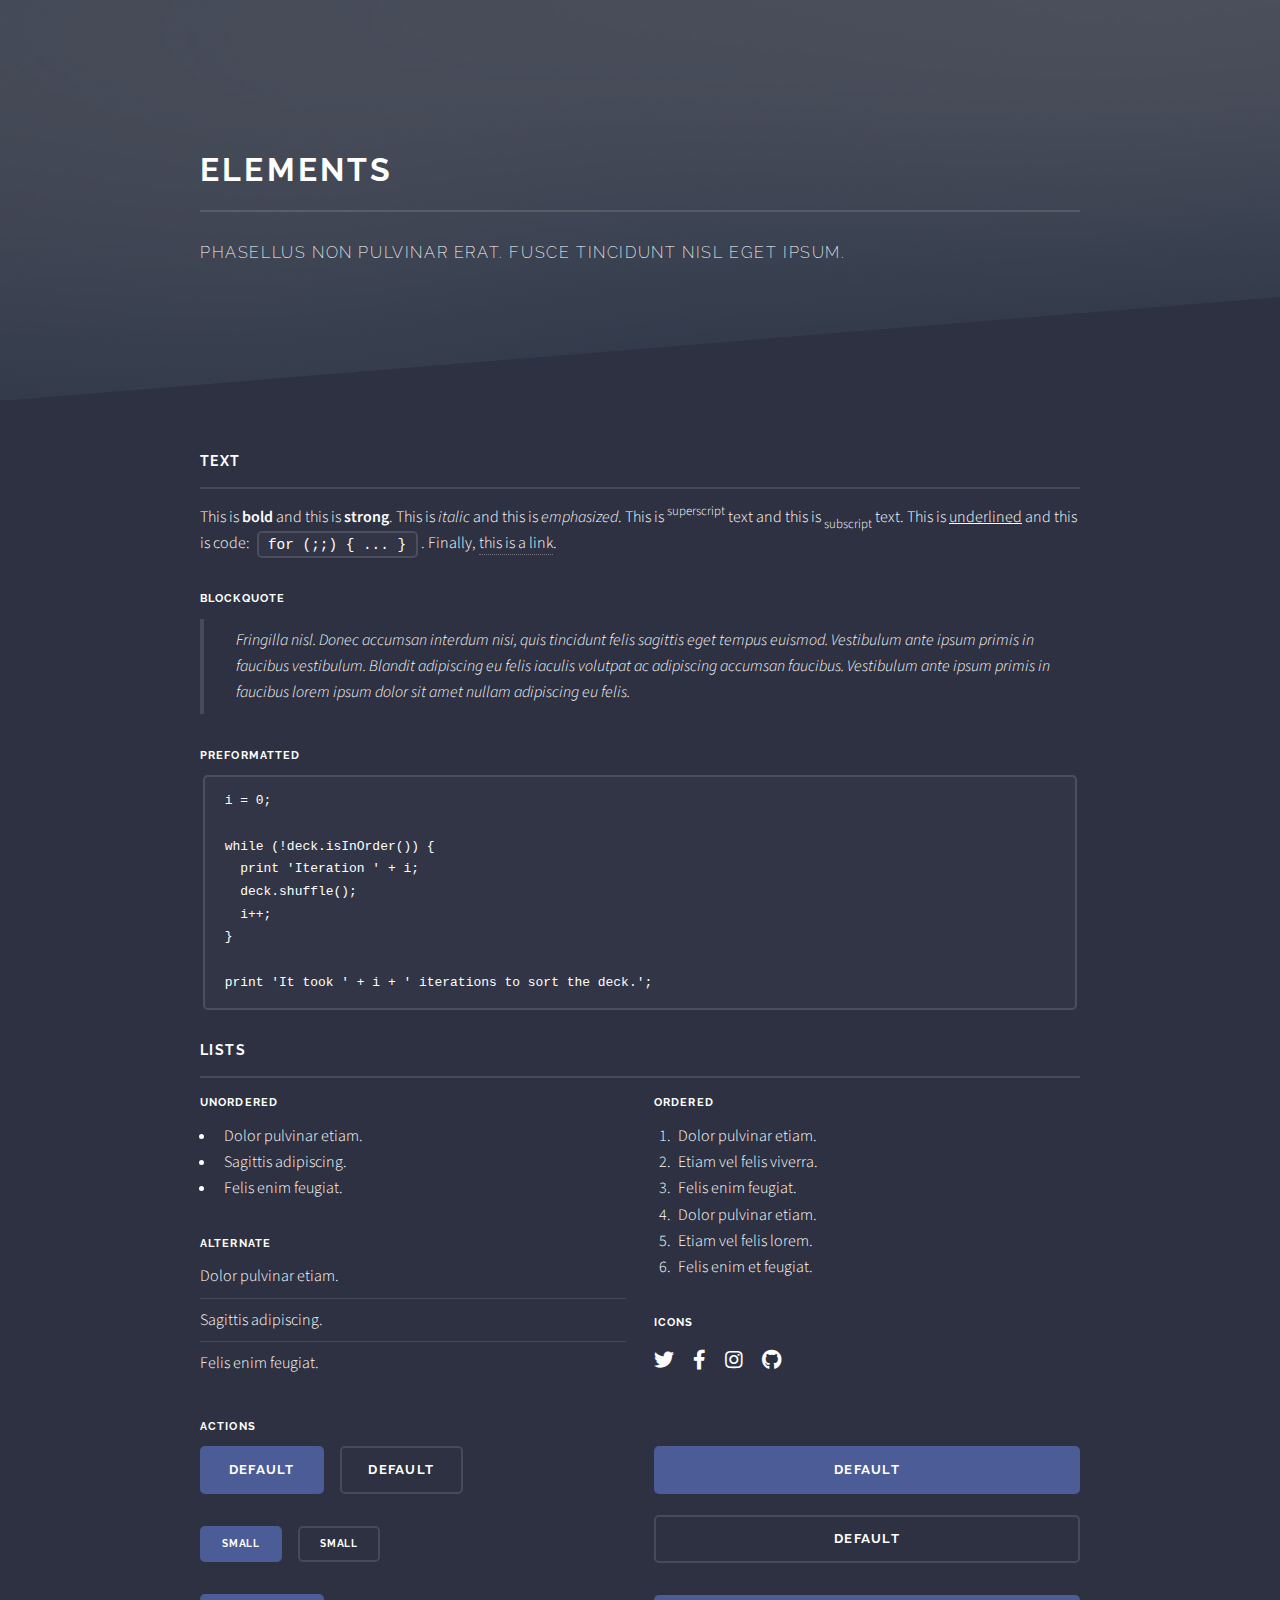
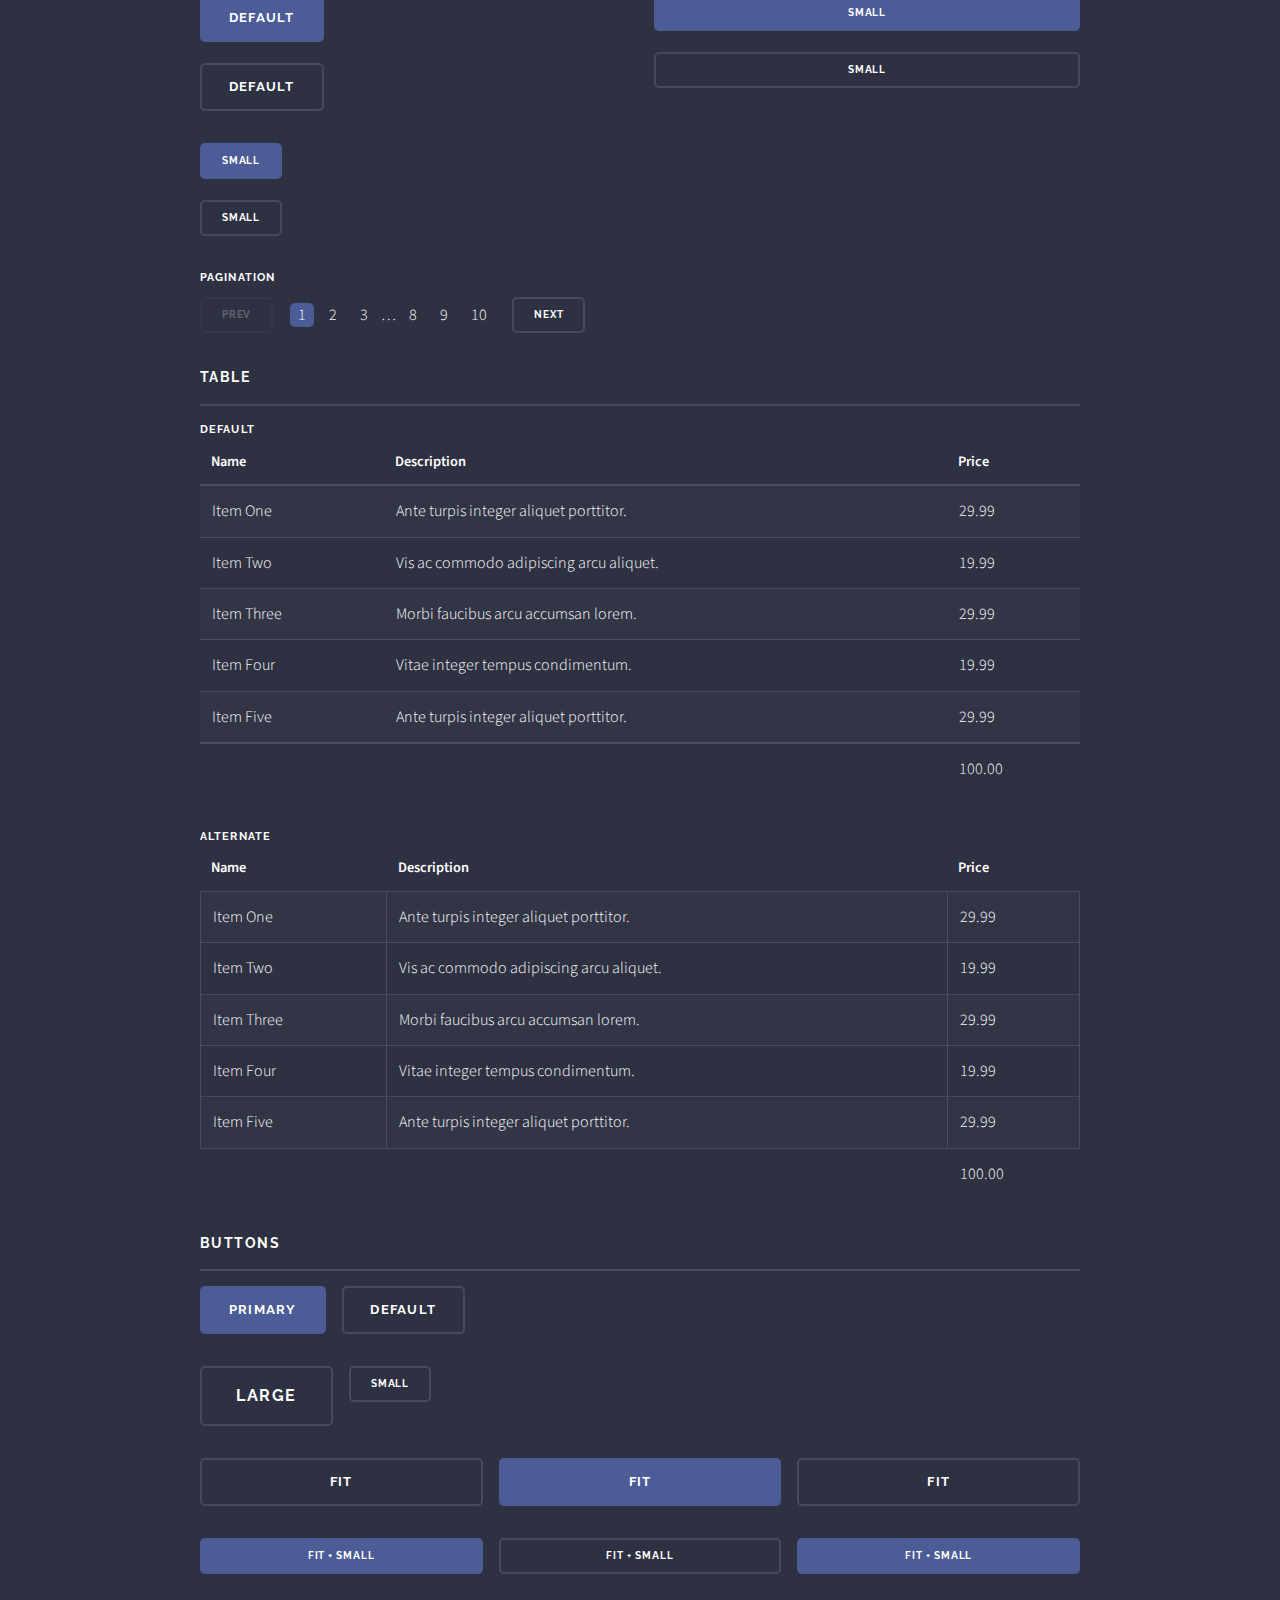
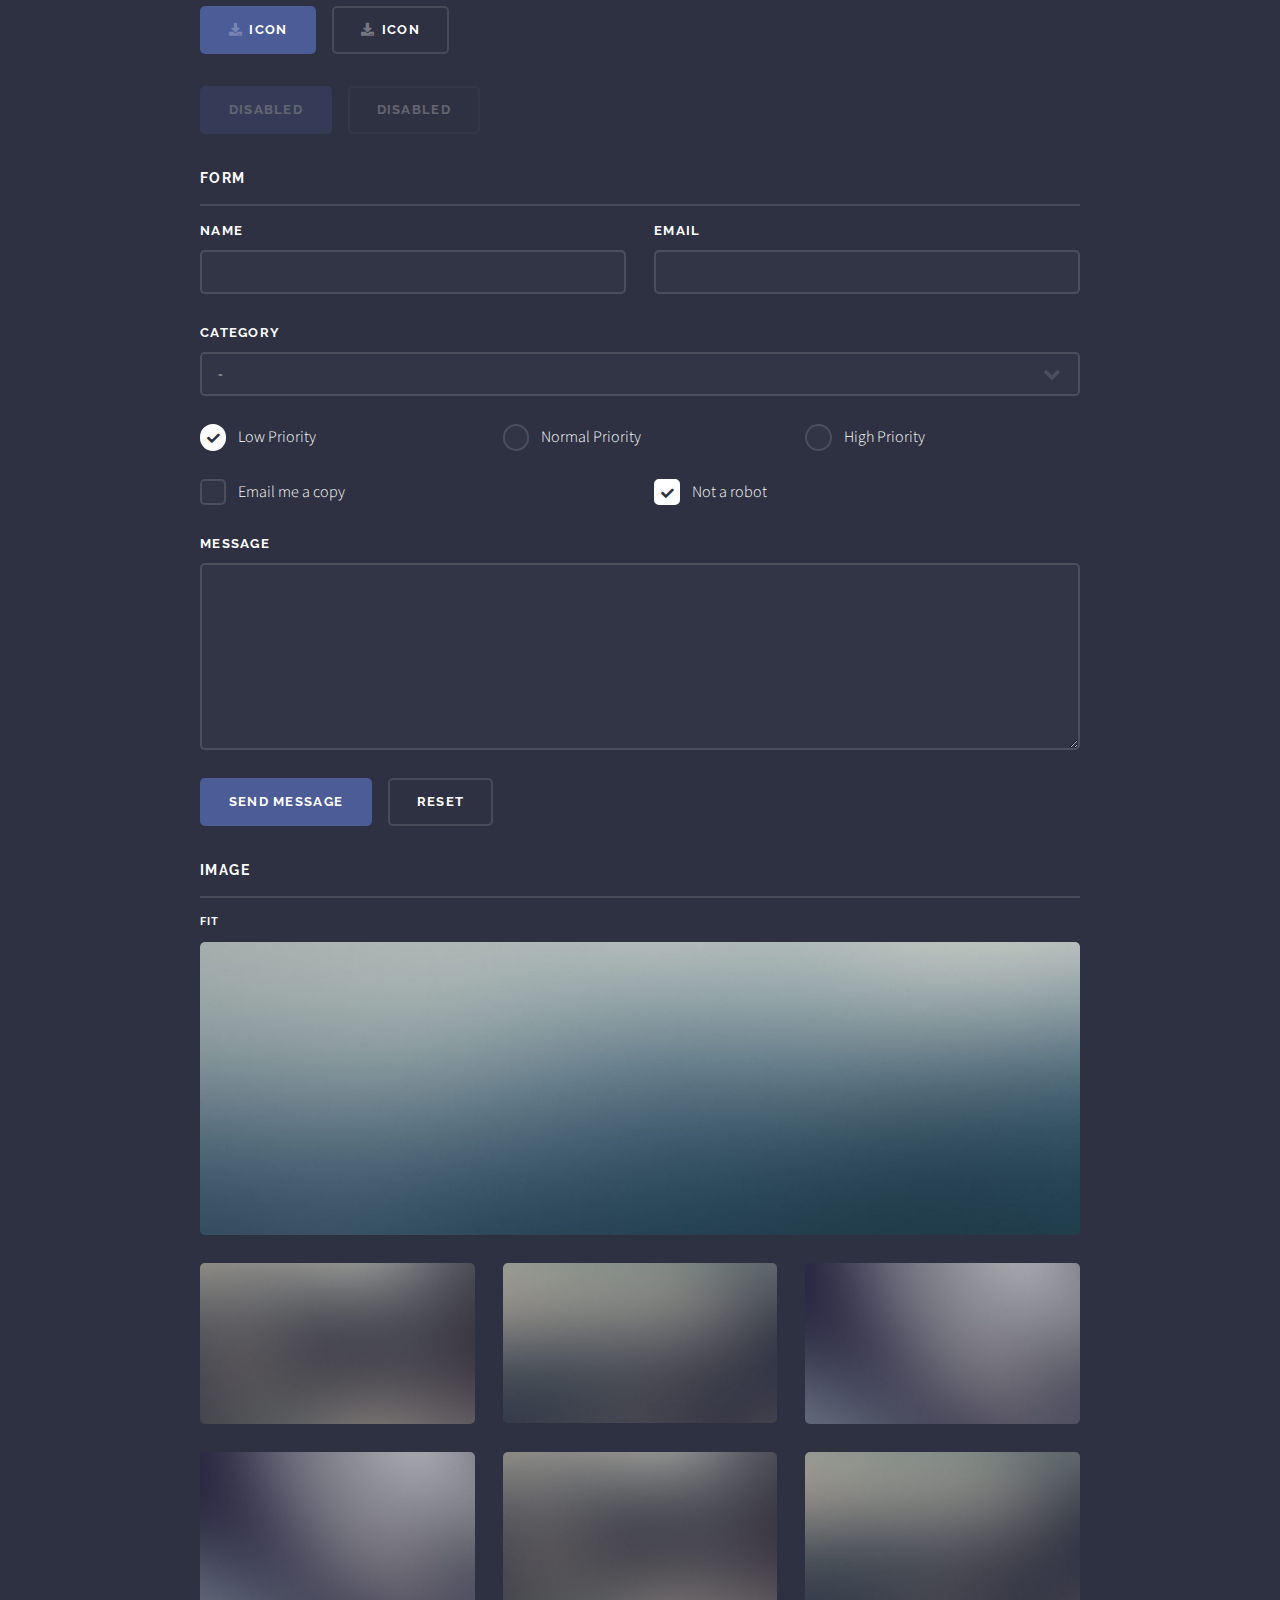
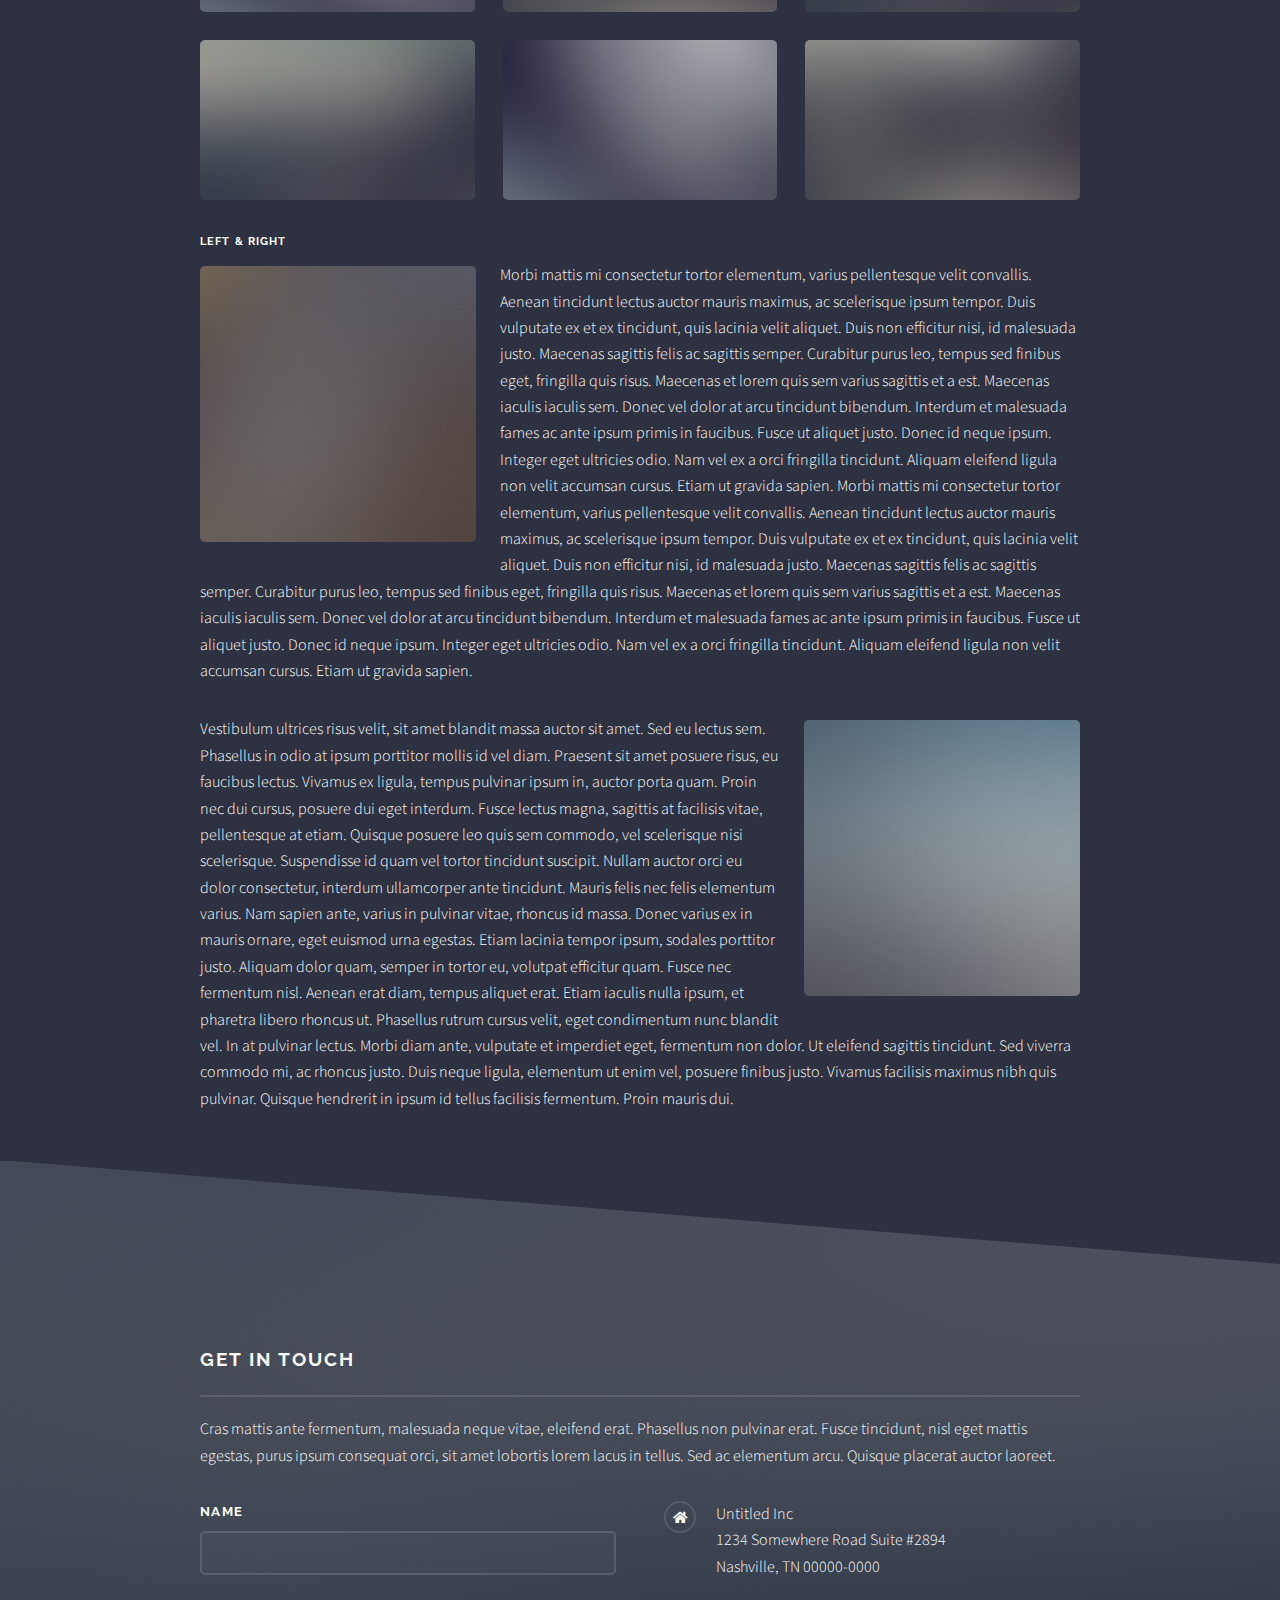
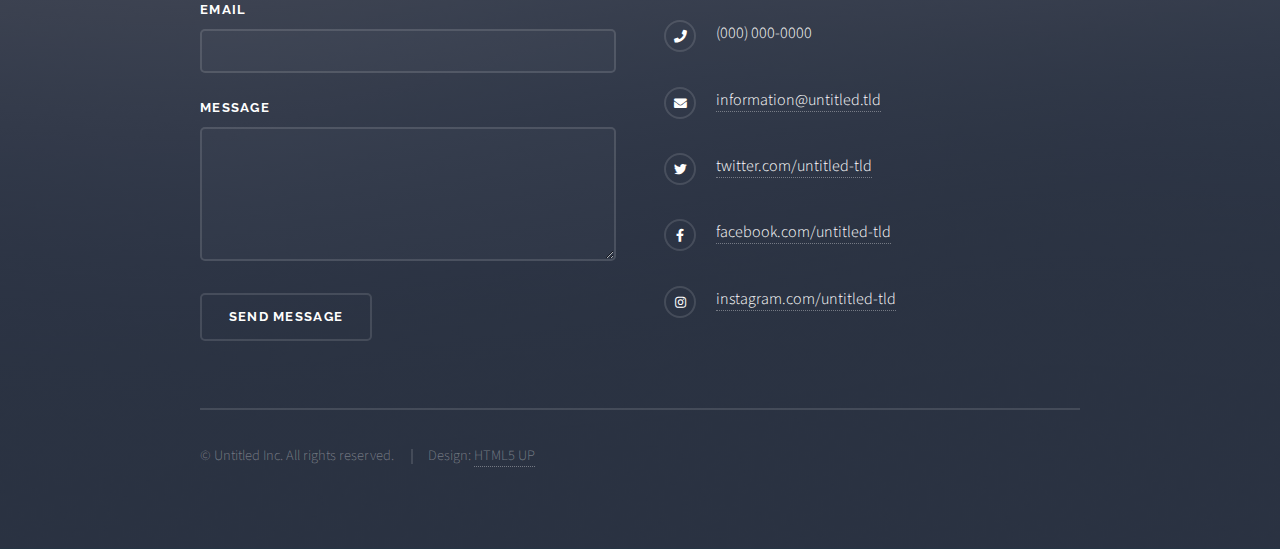
==== commit d0d3671c: "done" ====
--- a/elements.html
+++ b/elements.html
@@ -1,67 +1,81 @@
-<!DOCTYPE HTML>
+<!DOCTYPE html>
 <!--
 	Solid State by HTML5 UP
 	html5up.net | @ajlkn
 	Free for personal and commercial use under the CCA 3.0 license (html5up.net/license)
 -->
 <html>
-	<head>
-		<title>Elements - Solid State by HTML5 UP</title>
-		<meta charset="utf-8" />
-		<meta name="viewport" content="width=device-width, initial-scale=1, user-scalable=no" />
-		<link rel="stylesheet" href="assets/css/main.css" />
-		<noscript><link rel="stylesheet" href="assets/css/noscript.css" /></noscript>
-	</head>
-	<body class="is-preload">
-
-		<!-- Page Wrapper -->
-			<div id="page-wrapper">
-
-				<!-- Header -->
-					<header id="header">
+  <head>
+    <title>Elements - Solid State by HTML5 UP</title>
+    <meta charset="utf-8" />
+    <meta
+      name="viewport"
+      content="width=device-width, initial-scale=1, user-scalable=no"
+    />
+    <link rel="stylesheet" href="assets/css/main.css" />
+    <noscript
+      ><link rel="stylesheet" href="assets/css/noscript.css"
+    /></noscript>
+  </head>
+  <body class="is-preload">
+    <!-- Page Wrapper -->
+    <div id="page-wrapper">
+      <!-- Header -->
+      <!-- <header id="header">
 						<h1><a href="index.html">Solid State</a></h1>
 						<nav>
 							<a href="#menu">Menu</a>
 						</nav>
-					</header>
-
-				<!-- Menu -->
-					<nav id="menu">
-						<div class="inner">
-							<h2>Menu</h2>
-							<ul class="links">
-								<li><a href="index.html">Home</a></li>
-								<li><a href="generic.html">Generic</a></li>
-								<li><a href="elements.html">Elements</a></li>
-								<li><a href="#">Log In</a></li>
-								<li><a href="#">Sign Up</a></li>
-							</ul>
-							<a href="#" class="close">Close</a>
-						</div>
-					</nav>
-
-				<!-- Wrapper -->
-					<section id="wrapper">
-						<header>
-							<div class="inner">
-								<h2>Elements</h2>
-								<p>Phasellus non pulvinar erat. Fusce tincidunt nisl eget ipsum.</p>
-							</div>
-						</header>
-
-						<!-- Content -->
-							<div class="wrapper">
-								<div class="inner">
-
-									<section>
-										<h3 class="major">Text</h3>
-										<p>This is <b>bold</b> and this is <strong>strong</strong>. This is <i>italic</i> and this is <em>emphasized</em>.
-										This is <sup>superscript</sup> text and this is <sub>subscript</sub> text.
-										This is <u>underlined</u> and this is code: <code>for (;;) { ... }</code>. Finally, <a href="#">this is a link</a>.</p>
-										<h4>Blockquote</h4>
-										<blockquote>Fringilla nisl. Donec accumsan interdum nisi, quis tincidunt felis sagittis eget tempus euismod. Vestibulum ante ipsum primis in faucibus vestibulum. Blandit adipiscing eu felis iaculis volutpat ac adipiscing accumsan faucibus. Vestibulum ante ipsum primis in faucibus lorem ipsum dolor sit amet nullam adipiscing eu felis.</blockquote>
-										<h4>Preformatted</h4>
-										<pre><code>i = 0;
+					</header> -->
+
+      <!-- Menu -->
+      <nav id="menu">
+        <div class="inner">
+          <h2>Menu</h2>
+          <ul class="links">
+            <li><a href="index.html">Home</a></li>
+            <li><a href="generic.html">Generic</a></li>
+            <li><a href="elements.html">Elements</a></li>
+            <li><a href="#">Log In</a></li>
+            <li><a href="#">Sign Up</a></li>
+          </ul>
+          <a href="#" class="close">Close</a>
+        </div>
+      </nav>
+
+      <!-- Wrapper -->
+      <section id="wrapper">
+        <header>
+          <div class="inner">
+            <h2>Elements</h2>
+            <p>Phasellus non pulvinar erat. Fusce tincidunt nisl eget ipsum.</p>
+          </div>
+        </header>
+
+        <!-- Content -->
+        <div class="wrapper">
+          <div class="inner">
+            <section>
+              <h3 class="major">Text</h3>
+              <p>
+                This is <b>bold</b> and this is <strong>strong</strong>. This is
+                <i>italic</i> and this is <em>emphasized</em>. This is
+                <sup>superscript</sup> text and this is
+                <sub>subscript</sub> text. This is <u>underlined</u> and this is
+                code: <code>for (;;) { ... }</code>. Finally,
+                <a href="#">this is a link</a>.
+              </p>
+              <h4>Blockquote</h4>
+              <blockquote>
+                Fringilla nisl. Donec accumsan interdum nisi, quis tincidunt
+                felis sagittis eget tempus euismod. Vestibulum ante ipsum primis
+                in faucibus vestibulum. Blandit adipiscing eu felis iaculis
+                volutpat ac adipiscing accumsan faucibus. Vestibulum ante ipsum
+                primis in faucibus lorem ipsum dolor sit amet nullam adipiscing
+                eu felis.
+              </blockquote>
+              <h4>Preformatted</h4>
+              <pre><code>i = 0;
 
 while (!deck.isInOrder()) {
   print 'Iteration ' + i;
@@ -70,348 +84,519 @@
 }
 
 print 'It took ' + i + ' iterations to sort the deck.';</code></pre>
-									</section>
-
-									<section>
-										<h3 class="major">Lists</h3>
-										<div class="row">
-											<div class="col-6 col-12-medium">
-												<h4>Unordered</h4>
-												<ul>
-													<li>Dolor pulvinar etiam.</li>
-													<li>Sagittis adipiscing.</li>
-													<li>Felis enim feugiat.</li>
-												</ul>
-												<h4>Alternate</h4>
-												<ul class="alt">
-													<li>Dolor pulvinar etiam.</li>
-													<li>Sagittis adipiscing.</li>
-													<li>Felis enim feugiat.</li>
-												</ul>
-											</div>
-											<div class="col-6 col-12-medium">
-												<h4>Ordered</h4>
-												<ol>
-													<li>Dolor pulvinar etiam.</li>
-													<li>Etiam vel felis viverra.</li>
-													<li>Felis enim feugiat.</li>
-													<li>Dolor pulvinar etiam.</li>
-													<li>Etiam vel felis lorem.</li>
-													<li>Felis enim et feugiat.</li>
-												</ol>
-												<h4>Icons</h4>
-												<ul class="icons">
-													<li><a href="#" class="icon brands fa-twitter"><span class="label">Twitter</span></a></li>
-													<li><a href="#" class="icon brands fa-facebook-f"><span class="label">Facebook</span></a></li>
-													<li><a href="#" class="icon brands fa-instagram"><span class="label">Instagram</span></a></li>
-													<li><a href="#" class="icon brands fa-github"><span class="label">Github</span></a></li>
-												</ul>
-											</div>
-										</div>
-										<h4>Actions</h4>
-										<div class="row">
-											<div class="col-6 col-12-medium">
-												<ul class="actions">
-													<li><a href="#" class="button primary">Default</a></li>
-													<li><a href="#" class="button">Default</a></li>
-												</ul>
-												<ul class="actions small">
-													<li><a href="#" class="button primary small">Small</a></li>
-													<li><a href="#" class="button small">Small</a></li>
-												</ul>
-												<ul class="actions stacked">
-													<li><a href="#" class="button primary">Default</a></li>
-													<li><a href="#" class="button">Default</a></li>
-												</ul>
-												<ul class="actions stacked small">
-													<li><a href="#" class="button primary small">Small</a></li>
-													<li><a href="#" class="button small">Small</a></li>
-												</ul>
-											</div>
-											<div class="col-6 col-12-medium">
-												<ul class="actions stacked">
-													<li><a href="#" class="button primary fit">Default</a></li>
-													<li><a href="#" class="button fit">Default</a></li>
-												</ul>
-												<ul class="actions stacked small">
-													<li><a href="#" class="button primary small fit">Small</a></li>
-													<li><a href="#" class="button small fit">Small</a></li>
-												</ul>
-											</div>
-										</div>
-										<h4>Pagination</h4>
-										<ul class="pagination">
-											<li><span class="button small disabled">Prev</span></li>
-											<li><a href="#" class="page active">1</a></li>
-											<li><a href="#" class="page">2</a></li>
-											<li><a href="#" class="page">3</a></li>
-											<li><span>&hellip;</span></li>
-											<li><a href="#" class="page">8</a></li>
-											<li><a href="#" class="page">9</a></li>
-											<li><a href="#" class="page">10</a></li>
-											<li><a href="#" class="button small">Next</a></li>
-										</ul>
-									</section>
-
-									<section>
-										<h3 class="major">Table</h3>
-										<h4>Default</h4>
-										<div class="table-wrapper">
-											<table>
-												<thead>
-													<tr>
-														<th>Name</th>
-														<th>Description</th>
-														<th>Price</th>
-													</tr>
-												</thead>
-												<tbody>
-													<tr>
-														<td>Item One</td>
-														<td>Ante turpis integer aliquet porttitor.</td>
-														<td>29.99</td>
-													</tr>
-													<tr>
-														<td>Item Two</td>
-														<td>Vis ac commodo adipiscing arcu aliquet.</td>
-														<td>19.99</td>
-													</tr>
-													<tr>
-														<td>Item Three</td>
-														<td> Morbi faucibus arcu accumsan lorem.</td>
-														<td>29.99</td>
-													</tr>
-													<tr>
-														<td>Item Four</td>
-														<td>Vitae integer tempus condimentum.</td>
-														<td>19.99</td>
-													</tr>
-													<tr>
-														<td>Item Five</td>
-														<td>Ante turpis integer aliquet porttitor.</td>
-														<td>29.99</td>
-													</tr>
-												</tbody>
-												<tfoot>
-													<tr>
-														<td colspan="2"></td>
-														<td>100.00</td>
-													</tr>
-												</tfoot>
-											</table>
-										</div>
-
-										<h4>Alternate</h4>
-										<div class="table-wrapper">
-											<table class="alt">
-												<thead>
-													<tr>
-														<th>Name</th>
-														<th>Description</th>
-														<th>Price</th>
-													</tr>
-												</thead>
-												<tbody>
-													<tr>
-														<td>Item One</td>
-														<td>Ante turpis integer aliquet porttitor.</td>
-														<td>29.99</td>
-													</tr>
-													<tr>
-														<td>Item Two</td>
-														<td>Vis ac commodo adipiscing arcu aliquet.</td>
-														<td>19.99</td>
-													</tr>
-													<tr>
-														<td>Item Three</td>
-														<td> Morbi faucibus arcu accumsan lorem.</td>
-														<td>29.99</td>
-													</tr>
-													<tr>
-														<td>Item Four</td>
-														<td>Vitae integer tempus condimentum.</td>
-														<td>19.99</td>
-													</tr>
-													<tr>
-														<td>Item Five</td>
-														<td>Ante turpis integer aliquet porttitor.</td>
-														<td>29.99</td>
-													</tr>
-												</tbody>
-												<tfoot>
-													<tr>
-														<td colspan="2"></td>
-														<td>100.00</td>
-													</tr>
-												</tfoot>
-											</table>
-										</div>
-									</section>
-
-									<section>
-										<h3 class="major">Buttons</h3>
-										<ul class="actions">
-											<li><a href="#" class="button primary">Primary</a></li>
-											<li><a href="#" class="button">Default</a></li>
-										</ul>
-										<ul class="actions">
-											<li><a href="#" class="button large">Large</a></li>
-											<li><a href="#" class="button small">Small</a></li>
-										</ul>
-										<ul class="actions fit">
-											<li><a href="#" class="button fit">Fit</a></li>
-											<li><a href="#" class="button primary fit">Fit</a></li>
-											<li><a href="#" class="button fit">Fit</a></li>
-										</ul>
-										<ul class="actions fit small">
-											<li><a href="#" class="button primary fit small">Fit + Small</a></li>
-											<li><a href="#" class="button fit small">Fit + Small</a></li>
-											<li><a href="#" class="button primary fit small">Fit + Small</a></li>
-										</ul>
-										<ul class="actions">
-											<li><a href="#" class="button primary icon solid fa-download">Icon</a></li>
-											<li><a href="#" class="button icon solid fa-download">Icon</a></li>
-										</ul>
-										<ul class="actions">
-											<li><span class="button primary disabled">Disabled</span></li>
-											<li><span class="button disabled">Disabled</span></li>
-										</ul>
-									</section>
-
-									<section>
-										<h3 class="major">Form</h3>
-										<form method="post" action="#">
-											<div class="row gtr-uniform">
-												<div class="col-6 col-12-xsmall">
-													<label for="demo-name">Name</label>
-													<input type="text" name="demo-name" id="demo-name" value="" />
-												</div>
-												<div class="col-6 col-12-xsmall">
-													<label for="demo-email">Email</label>
-													<input type="email" name="demo-email" id="demo-email" value="" />
-												</div>
-												<div class="col-12">
-													<label for="demo-category">Category</label>
-													<select name="demo-category" id="demo-category">
-														<option value="">-</option>
-														<option value="1">Manufacturing</option>
-														<option value="1">Shipping</option>
-														<option value="1">Administration</option>
-														<option value="1">Human Resources</option>
-													</select>
-												</div>
-												<div class="col-4 col-12-small">
-													<input type="radio" id="demo-priority-low" name="demo-priority" checked>
-													<label for="demo-priority-low">Low Priority</label>
-												</div>
-												<div class="col-4 col-12-small">
-													<input type="radio" id="demo-priority-normal" name="demo-priority">
-													<label for="demo-priority-normal">Normal Priority</label>
-												</div>
-												<div class="col-4 col-12-small">
-													<input type="radio" id="demo-priority-high" name="demo-priority">
-													<label for="demo-priority-high">High Priority</label>
-												</div>
-												<div class="col-6 col-12-small">
-													<input type="checkbox" id="demo-copy" name="demo-copy">
-													<label for="demo-copy">Email me a copy</label>
-												</div>
-												<div class="col-6 col-12-small">
-													<input type="checkbox" id="demo-human" name="demo-human" checked>
-													<label for="demo-human">Not a robot</label>
-												</div>
-												<div class="col-12">
-													<label for="demo-message">Message</label>
-													<textarea name="demo-message" id="demo-message" rows="6"></textarea>
-												</div>
-												<div class="col-12">
-													<ul class="actions">
-														<li><input type="submit" value="Send Message" class="primary" /></li>
-														<li><input type="reset" value="Reset" /></li>
-													</ul>
-												</div>
-											</div>
-										</form>
-									</section>
-
-									<section>
-										<h3 class="major">Image</h3>
-										<h4>Fit</h4>
-										<div class="box alt">
-											<div class="row gtr-uniform">
-												<div class="col-12"><span class="image fit"><img src="images/pic08.jpg" alt="" /></span></div>
-												<div class="col-4"><span class="image fit"><img src="images/pic05.jpg" alt="" /></span></div>
-												<div class="col-4"><span class="image fit"><img src="images/pic06.jpg" alt="" /></span></div>
-												<div class="col-4"><span class="image fit"><img src="images/pic07.jpg" alt="" /></span></div>
-												<div class="col-4"><span class="image fit"><img src="images/pic07.jpg" alt="" /></span></div>
-												<div class="col-4"><span class="image fit"><img src="images/pic05.jpg" alt="" /></span></div>
-												<div class="col-4"><span class="image fit"><img src="images/pic06.jpg" alt="" /></span></div>
-												<div class="col-4"><span class="image fit"><img src="images/pic06.jpg" alt="" /></span></div>
-												<div class="col-4"><span class="image fit"><img src="images/pic07.jpg" alt="" /></span></div>
-												<div class="col-4"><span class="image fit"><img src="images/pic05.jpg" alt="" /></span></div>
-											</div>
-										</div>
-										<h4>Left &amp; Right</h4>
-										<p><span class="image left"><img src="images/pic01.jpg" alt="" /></span>Morbi mattis mi consectetur tortor elementum, varius pellentesque velit convallis. Aenean tincidunt lectus auctor mauris maximus, ac scelerisque ipsum tempor. Duis vulputate ex et ex tincidunt, quis lacinia velit aliquet. Duis non efficitur nisi, id malesuada justo. Maecenas sagittis felis ac sagittis semper. Curabitur purus leo, tempus sed finibus eget, fringilla quis risus. Maecenas et lorem quis sem varius sagittis et a est. Maecenas iaculis iaculis sem. Donec vel dolor at arcu tincidunt bibendum. Interdum et malesuada fames ac ante ipsum primis in faucibus. Fusce ut aliquet justo. Donec id neque ipsum. Integer eget ultricies odio. Nam vel ex a orci fringilla tincidunt. Aliquam eleifend ligula non velit accumsan cursus. Etiam ut gravida sapien. Morbi mattis mi consectetur tortor elementum, varius pellentesque velit convallis. Aenean tincidunt lectus auctor mauris maximus, ac scelerisque ipsum tempor. Duis vulputate ex et ex tincidunt, quis lacinia velit aliquet. Duis non efficitur nisi, id malesuada justo. Maecenas sagittis felis ac sagittis semper. Curabitur purus leo, tempus sed finibus eget, fringilla quis risus. Maecenas et lorem quis sem varius sagittis et a est. Maecenas iaculis iaculis sem. Donec vel dolor at arcu tincidunt bibendum. Interdum et malesuada fames ac ante ipsum primis in faucibus. Fusce ut aliquet justo. Donec id neque ipsum. Integer eget ultricies odio. Nam vel ex a orci fringilla tincidunt. Aliquam eleifend ligula non velit accumsan cursus. Etiam ut gravida sapien.</p>
-										<p><span class="image right"><img src="images/pic02.jpg" alt="" /></span>Vestibulum ultrices risus velit, sit amet blandit massa auctor sit amet. Sed eu lectus sem. Phasellus in odio at ipsum porttitor mollis id vel diam. Praesent sit amet posuere risus, eu faucibus lectus. Vivamus ex ligula, tempus pulvinar ipsum in, auctor porta quam. Proin nec dui cursus, posuere dui eget interdum. Fusce lectus magna, sagittis at facilisis vitae, pellentesque at etiam. Quisque posuere leo quis sem commodo, vel scelerisque nisi scelerisque. Suspendisse id quam vel tortor tincidunt suscipit. Nullam auctor orci eu dolor consectetur, interdum ullamcorper ante tincidunt. Mauris felis nec felis elementum varius. Nam sapien ante, varius in pulvinar vitae, rhoncus id massa. Donec varius ex in mauris ornare, eget euismod urna egestas. Etiam lacinia tempor ipsum, sodales porttitor justo. Aliquam dolor quam, semper in tortor eu, volutpat efficitur quam. Fusce nec fermentum nisl. Aenean erat diam, tempus aliquet erat. Etiam iaculis nulla ipsum, et pharetra libero rhoncus ut. Phasellus rutrum cursus velit, eget condimentum nunc blandit vel. In at pulvinar lectus. Morbi diam ante, vulputate et imperdiet eget, fermentum non dolor. Ut eleifend sagittis tincidunt. Sed viverra commodo mi, ac rhoncus justo. Duis neque ligula, elementum ut enim vel, posuere finibus justo. Vivamus facilisis maximus nibh quis pulvinar. Quisque hendrerit in ipsum id tellus facilisis fermentum. Proin mauris dui.</p>
-									</section>
-
-								</div>
-							</div>
-
-					</section>
-
-				<!-- Footer -->
-					<section id="footer">
-						<div class="inner">
-							<h2 class="major">Get in touch</h2>
-							<p>Cras mattis ante fermentum, malesuada neque vitae, eleifend erat. Phasellus non pulvinar erat. Fusce tincidunt, nisl eget mattis egestas, purus ipsum consequat orci, sit amet lobortis lorem lacus in tellus. Sed ac elementum arcu. Quisque placerat auctor laoreet.</p>
-							<form method="post" action="#">
-								<div class="fields">
-									<div class="field">
-										<label for="name">Name</label>
-										<input type="text" name="name" id="name" />
-									</div>
-									<div class="field">
-										<label for="email">Email</label>
-										<input type="email" name="email" id="email" />
-									</div>
-									<div class="field">
-										<label for="message">Message</label>
-										<textarea name="message" id="message" rows="4"></textarea>
-									</div>
-								</div>
-								<ul class="actions">
-									<li><input type="submit" value="Send Message" /></li>
-								</ul>
-							</form>
-							<ul class="contact">
-								<li class="icon solid fa-home">
-									Untitled Inc<br />
-									1234 Somewhere Road Suite #2894<br />
-									Nashville, TN 00000-0000
-								</li>
-								<li class="icon solid fa-phone">(000) 000-0000</li>
-								<li class="icon solid fa-envelope"><a href="#">information@untitled.tld</a></li>
-								<li class="icon brands fa-twitter"><a href="#">twitter.com/untitled-tld</a></li>
-								<li class="icon brands fa-facebook-f"><a href="#">facebook.com/untitled-tld</a></li>
-								<li class="icon brands fa-instagram"><a href="#">instagram.com/untitled-tld</a></li>
-							</ul>
-							<ul class="copyright">
-								<li>&copy; Untitled Inc. All rights reserved.</li><li>Design: <a href="http://html5up.net">HTML5 UP</a></li>
-							</ul>
-						</div>
-					</section>
-
-			</div>
-
-		<!-- Scripts -->
-			<script src="assets/js/jquery.min.js"></script>
-			<script src="assets/js/jquery.scrollex.min.js"></script>
-			<script src="assets/js/browser.min.js"></script>
-			<script src="assets/js/breakpoints.min.js"></script>
-			<script src="assets/js/util.js"></script>
-			<script src="assets/js/main.js"></script>
-
-	</body>
-</html>+            </section>
+
+            <section>
+              <h3 class="major">Lists</h3>
+              <div class="row">
+                <div class="col-6 col-12-medium">
+                  <h4>Unordered</h4>
+                  <ul>
+                    <li>Dolor pulvinar etiam.</li>
+                    <li>Sagittis adipiscing.</li>
+                    <li>Felis enim feugiat.</li>
+                  </ul>
+                  <h4>Alternate</h4>
+                  <ul class="alt">
+                    <li>Dolor pulvinar etiam.</li>
+                    <li>Sagittis adipiscing.</li>
+                    <li>Felis enim feugiat.</li>
+                  </ul>
+                </div>
+                <div class="col-6 col-12-medium">
+                  <h4>Ordered</h4>
+                  <ol>
+                    <li>Dolor pulvinar etiam.</li>
+                    <li>Etiam vel felis viverra.</li>
+                    <li>Felis enim feugiat.</li>
+                    <li>Dolor pulvinar etiam.</li>
+                    <li>Etiam vel felis lorem.</li>
+                    <li>Felis enim et feugiat.</li>
+                  </ol>
+                  <h4>Icons</h4>
+                  <ul class="icons">
+                    <li>
+                      <a href="#" class="icon brands fa-twitter"
+                        ><span class="label">Twitter</span></a
+                      >
+                    </li>
+                    <li>
+                      <a href="#" class="icon brands fa-facebook-f"
+                        ><span class="label">Facebook</span></a
+                      >
+                    </li>
+                    <li>
+                      <a href="#" class="icon brands fa-instagram"
+                        ><span class="label">Instagram</span></a
+                      >
+                    </li>
+                    <li>
+                      <a href="#" class="icon brands fa-github"
+                        ><span class="label">Github</span></a
+                      >
+                    </li>
+                  </ul>
+                </div>
+              </div>
+              <h4>Actions</h4>
+              <div class="row">
+                <div class="col-6 col-12-medium">
+                  <ul class="actions">
+                    <li><a href="#" class="button primary">Default</a></li>
+                    <li><a href="#" class="button">Default</a></li>
+                  </ul>
+                  <ul class="actions small">
+                    <li><a href="#" class="button primary small">Small</a></li>
+                    <li><a href="#" class="button small">Small</a></li>
+                  </ul>
+                  <ul class="actions stacked">
+                    <li><a href="#" class="button primary">Default</a></li>
+                    <li><a href="#" class="button">Default</a></li>
+                  </ul>
+                  <ul class="actions stacked small">
+                    <li><a href="#" class="button primary small">Small</a></li>
+                    <li><a href="#" class="button small">Small</a></li>
+                  </ul>
+                </div>
+                <div class="col-6 col-12-medium">
+                  <ul class="actions stacked">
+                    <li><a href="#" class="button primary fit">Default</a></li>
+                    <li><a href="#" class="button fit">Default</a></li>
+                  </ul>
+                  <ul class="actions stacked small">
+                    <li>
+                      <a href="#" class="button primary small fit">Small</a>
+                    </li>
+                    <li><a href="#" class="button small fit">Small</a></li>
+                  </ul>
+                </div>
+              </div>
+              <h4>Pagination</h4>
+              <ul class="pagination">
+                <li><span class="button small disabled">Prev</span></li>
+                <li><a href="#" class="page active">1</a></li>
+                <li><a href="#" class="page">2</a></li>
+                <li><a href="#" class="page">3</a></li>
+                <li><span>&hellip;</span></li>
+                <li><a href="#" class="page">8</a></li>
+                <li><a href="#" class="page">9</a></li>
+                <li><a href="#" class="page">10</a></li>
+                <li><a href="#" class="button small">Next</a></li>
+              </ul>
+            </section>
+
+            <section>
+              <h3 class="major">Table</h3>
+              <h4>Default</h4>
+              <div class="table-wrapper">
+                <table>
+                  <thead>
+                    <tr>
+                      <th>Name</th>
+                      <th>Description</th>
+                      <th>Price</th>
+                    </tr>
+                  </thead>
+                  <tbody>
+                    <tr>
+                      <td>Item One</td>
+                      <td>Ante turpis integer aliquet porttitor.</td>
+                      <td>29.99</td>
+                    </tr>
+                    <tr>
+                      <td>Item Two</td>
+                      <td>Vis ac commodo adipiscing arcu aliquet.</td>
+                      <td>19.99</td>
+                    </tr>
+                    <tr>
+                      <td>Item Three</td>
+                      <td>Morbi faucibus arcu accumsan lorem.</td>
+                      <td>29.99</td>
+                    </tr>
+                    <tr>
+                      <td>Item Four</td>
+                      <td>Vitae integer tempus condimentum.</td>
+                      <td>19.99</td>
+                    </tr>
+                    <tr>
+                      <td>Item Five</td>
+                      <td>Ante turpis integer aliquet porttitor.</td>
+                      <td>29.99</td>
+                    </tr>
+                  </tbody>
+                  <tfoot>
+                    <tr>
+                      <td colspan="2"></td>
+                      <td>100.00</td>
+                    </tr>
+                  </tfoot>
+                </table>
+              </div>
+
+              <h4>Alternate</h4>
+              <div class="table-wrapper">
+                <table class="alt">
+                  <thead>
+                    <tr>
+                      <th>Name</th>
+                      <th>Description</th>
+                      <th>Price</th>
+                    </tr>
+                  </thead>
+                  <tbody>
+                    <tr>
+                      <td>Item One</td>
+                      <td>Ante turpis integer aliquet porttitor.</td>
+                      <td>29.99</td>
+                    </tr>
+                    <tr>
+                      <td>Item Two</td>
+                      <td>Vis ac commodo adipiscing arcu aliquet.</td>
+                      <td>19.99</td>
+                    </tr>
+                    <tr>
+                      <td>Item Three</td>
+                      <td>Morbi faucibus arcu accumsan lorem.</td>
+                      <td>29.99</td>
+                    </tr>
+                    <tr>
+                      <td>Item Four</td>
+                      <td>Vitae integer tempus condimentum.</td>
+                      <td>19.99</td>
+                    </tr>
+                    <tr>
+                      <td>Item Five</td>
+                      <td>Ante turpis integer aliquet porttitor.</td>
+                      <td>29.99</td>
+                    </tr>
+                  </tbody>
+                  <tfoot>
+                    <tr>
+                      <td colspan="2"></td>
+                      <td>100.00</td>
+                    </tr>
+                  </tfoot>
+                </table>
+              </div>
+            </section>
+
+            <section>
+              <h3 class="major">Buttons</h3>
+              <ul class="actions">
+                <li><a href="#" class="button primary">Primary</a></li>
+                <li><a href="#" class="button">Default</a></li>
+              </ul>
+              <ul class="actions">
+                <li><a href="#" class="button large">Large</a></li>
+                <li><a href="#" class="button small">Small</a></li>
+              </ul>
+              <ul class="actions fit">
+                <li><a href="#" class="button fit">Fit</a></li>
+                <li><a href="#" class="button primary fit">Fit</a></li>
+                <li><a href="#" class="button fit">Fit</a></li>
+              </ul>
+              <ul class="actions fit small">
+                <li>
+                  <a href="#" class="button primary fit small">Fit + Small</a>
+                </li>
+                <li><a href="#" class="button fit small">Fit + Small</a></li>
+                <li>
+                  <a href="#" class="button primary fit small">Fit + Small</a>
+                </li>
+              </ul>
+              <ul class="actions">
+                <li>
+                  <a href="#" class="button primary icon solid fa-download"
+                    >Icon</a
+                  >
+                </li>
+                <li>
+                  <a href="#" class="button icon solid fa-download">Icon</a>
+                </li>
+              </ul>
+              <ul class="actions">
+                <li><span class="button primary disabled">Disabled</span></li>
+                <li><span class="button disabled">Disabled</span></li>
+              </ul>
+            </section>
+
+            <section>
+              <h3 class="major">Form</h3>
+              <form method="post" action="#">
+                <div class="row gtr-uniform">
+                  <div class="col-6 col-12-xsmall">
+                    <label for="demo-name">Name</label>
+                    <input
+                      type="text"
+                      name="demo-name"
+                      id="demo-name"
+                      value=""
+                    />
+                  </div>
+                  <div class="col-6 col-12-xsmall">
+                    <label for="demo-email">Email</label>
+                    <input
+                      type="email"
+                      name="demo-email"
+                      id="demo-email"
+                      value=""
+                    />
+                  </div>
+                  <div class="col-12">
+                    <label for="demo-category">Category</label>
+                    <select name="demo-category" id="demo-category">
+                      <option value="">-</option>
+                      <option value="1">Manufacturing</option>
+                      <option value="1">Shipping</option>
+                      <option value="1">Administration</option>
+                      <option value="1">Human Resources</option>
+                    </select>
+                  </div>
+                  <div class="col-4 col-12-small">
+                    <input
+                      type="radio"
+                      id="demo-priority-low"
+                      name="demo-priority"
+                      checked
+                    />
+                    <label for="demo-priority-low">Low Priority</label>
+                  </div>
+                  <div class="col-4 col-12-small">
+                    <input
+                      type="radio"
+                      id="demo-priority-normal"
+                      name="demo-priority"
+                    />
+                    <label for="demo-priority-normal">Normal Priority</label>
+                  </div>
+                  <div class="col-4 col-12-small">
+                    <input
+                      type="radio"
+                      id="demo-priority-high"
+                      name="demo-priority"
+                    />
+                    <label for="demo-priority-high">High Priority</label>
+                  </div>
+                  <div class="col-6 col-12-small">
+                    <input type="checkbox" id="demo-copy" name="demo-copy" />
+                    <label for="demo-copy">Email me a copy</label>
+                  </div>
+                  <div class="col-6 col-12-small">
+                    <input
+                      type="checkbox"
+                      id="demo-human"
+                      name="demo-human"
+                      checked
+                    />
+                    <label for="demo-human">Not a robot</label>
+                  </div>
+                  <div class="col-12">
+                    <label for="demo-message">Message</label>
+                    <textarea
+                      name="demo-message"
+                      id="demo-message"
+                      rows="6"
+                    ></textarea>
+                  </div>
+                  <div class="col-12">
+                    <ul class="actions">
+                      <li>
+                        <input
+                          type="submit"
+                          value="Send Message"
+                          class="primary"
+                        />
+                      </li>
+                      <li><input type="reset" value="Reset" /></li>
+                    </ul>
+                  </div>
+                </div>
+              </form>
+            </section>
+
+            <section>
+              <h3 class="major">Image</h3>
+              <h4>Fit</h4>
+              <div class="box alt">
+                <div class="row gtr-uniform">
+                  <div class="col-12">
+                    <span class="image fit"
+                      ><img src="images/pic08.jpg" alt=""
+                    /></span>
+                  </div>
+                  <div class="col-4">
+                    <span class="image fit"
+                      ><img src="images/pic05.jpg" alt=""
+                    /></span>
+                  </div>
+                  <div class="col-4">
+                    <span class="image fit"
+                      ><img src="images/pic06.jpg" alt=""
+                    /></span>
+                  </div>
+                  <div class="col-4">
+                    <span class="image fit"
+                      ><img src="images/pic07.jpg" alt=""
+                    /></span>
+                  </div>
+                  <div class="col-4">
+                    <span class="image fit"
+                      ><img src="images/pic07.jpg" alt=""
+                    /></span>
+                  </div>
+                  <div class="col-4">
+                    <span class="image fit"
+                      ><img src="images/pic05.jpg" alt=""
+                    /></span>
+                  </div>
+                  <div class="col-4">
+                    <span class="image fit"
+                      ><img src="images/pic06.jpg" alt=""
+                    /></span>
+                  </div>
+                  <div class="col-4">
+                    <span class="image fit"
+                      ><img src="images/pic06.jpg" alt=""
+                    /></span>
+                  </div>
+                  <div class="col-4">
+                    <span class="image fit"
+                      ><img src="images/pic07.jpg" alt=""
+                    /></span>
+                  </div>
+                  <div class="col-4">
+                    <span class="image fit"
+                      ><img src="images/pic05.jpg" alt=""
+                    /></span>
+                  </div>
+                </div>
+              </div>
+              <h4>Left &amp; Right</h4>
+              <p>
+                <span class="image left"
+                  ><img src="images/pic01.jpg" alt="" /></span
+                >Morbi mattis mi consectetur tortor elementum, varius
+                pellentesque velit convallis. Aenean tincidunt lectus auctor
+                mauris maximus, ac scelerisque ipsum tempor. Duis vulputate ex
+                et ex tincidunt, quis lacinia velit aliquet. Duis non efficitur
+                nisi, id malesuada justo. Maecenas sagittis felis ac sagittis
+                semper. Curabitur purus leo, tempus sed finibus eget, fringilla
+                quis risus. Maecenas et lorem quis sem varius sagittis et a est.
+                Maecenas iaculis iaculis sem. Donec vel dolor at arcu tincidunt
+                bibendum. Interdum et malesuada fames ac ante ipsum primis in
+                faucibus. Fusce ut aliquet justo. Donec id neque ipsum. Integer
+                eget ultricies odio. Nam vel ex a orci fringilla tincidunt.
+                Aliquam eleifend ligula non velit accumsan cursus. Etiam ut
+                gravida sapien. Morbi mattis mi consectetur tortor elementum,
+                varius pellentesque velit convallis. Aenean tincidunt lectus
+                auctor mauris maximus, ac scelerisque ipsum tempor. Duis
+                vulputate ex et ex tincidunt, quis lacinia velit aliquet. Duis
+                non efficitur nisi, id malesuada justo. Maecenas sagittis felis
+                ac sagittis semper. Curabitur purus leo, tempus sed finibus
+                eget, fringilla quis risus. Maecenas et lorem quis sem varius
+                sagittis et a est. Maecenas iaculis iaculis sem. Donec vel dolor
+                at arcu tincidunt bibendum. Interdum et malesuada fames ac ante
+                ipsum primis in faucibus. Fusce ut aliquet justo. Donec id neque
+                ipsum. Integer eget ultricies odio. Nam vel ex a orci fringilla
+                tincidunt. Aliquam eleifend ligula non velit accumsan cursus.
+                Etiam ut gravida sapien.
+              </p>
+              <p>
+                <span class="image right"
+                  ><img src="images/pic02.jpg" alt="" /></span
+                >Vestibulum ultrices risus velit, sit amet blandit massa auctor
+                sit amet. Sed eu lectus sem. Phasellus in odio at ipsum
+                porttitor mollis id vel diam. Praesent sit amet posuere risus,
+                eu faucibus lectus. Vivamus ex ligula, tempus pulvinar ipsum in,
+                auctor porta quam. Proin nec dui cursus, posuere dui eget
+                interdum. Fusce lectus magna, sagittis at facilisis vitae,
+                pellentesque at etiam. Quisque posuere leo quis sem commodo, vel
+                scelerisque nisi scelerisque. Suspendisse id quam vel tortor
+                tincidunt suscipit. Nullam auctor orci eu dolor consectetur,
+                interdum ullamcorper ante tincidunt. Mauris felis nec felis
+                elementum varius. Nam sapien ante, varius in pulvinar vitae,
+                rhoncus id massa. Donec varius ex in mauris ornare, eget euismod
+                urna egestas. Etiam lacinia tempor ipsum, sodales porttitor
+                justo. Aliquam dolor quam, semper in tortor eu, volutpat
+                efficitur quam. Fusce nec fermentum nisl. Aenean erat diam,
+                tempus aliquet erat. Etiam iaculis nulla ipsum, et pharetra
+                libero rhoncus ut. Phasellus rutrum cursus velit, eget
+                condimentum nunc blandit vel. In at pulvinar lectus. Morbi diam
+                ante, vulputate et imperdiet eget, fermentum non dolor. Ut
+                eleifend sagittis tincidunt. Sed viverra commodo mi, ac rhoncus
+                justo. Duis neque ligula, elementum ut enim vel, posuere finibus
+                justo. Vivamus facilisis maximus nibh quis pulvinar. Quisque
+                hendrerit in ipsum id tellus facilisis fermentum. Proin mauris
+                dui.
+              </p>
+            </section>
+          </div>
+        </div>
+      </section>
+
+      <!-- Footer -->
+      <section id="footer">
+        <div class="inner">
+          <h2 class="major">Get in touch</h2>
+          <p>
+            Cras mattis ante fermentum, malesuada neque vitae, eleifend erat.
+            Phasellus non pulvinar erat. Fusce tincidunt, nisl eget mattis
+            egestas, purus ipsum consequat orci, sit amet lobortis lorem lacus
+            in tellus. Sed ac elementum arcu. Quisque placerat auctor laoreet.
+          </p>
+          <form method="post" action="#">
+            <div class="fields">
+              <div class="field">
+                <label for="name">Name</label>
+                <input type="text" name="name" id="name" />
+              </div>
+              <div class="field">
+                <label for="email">Email</label>
+                <input type="email" name="email" id="email" />
+              </div>
+              <div class="field">
+                <label for="message">Message</label>
+                <textarea name="message" id="message" rows="4"></textarea>
+              </div>
+            </div>
+            <ul class="actions">
+              <li><input type="submit" value="Send Message" /></li>
+            </ul>
+          </form>
+          <ul class="contact">
+            <li class="icon solid fa-home">
+              Untitled Inc<br />
+              1234 Somewhere Road Suite #2894<br />
+              Nashville, TN 00000-0000
+            </li>
+            <li class="icon solid fa-phone">(000) 000-0000</li>
+            <li class="icon solid fa-envelope">
+              <a href="#">information@untitled.tld</a>
+            </li>
+            <li class="icon brands fa-twitter">
+              <a href="#">twitter.com/untitled-tld</a>
+            </li>
+            <li class="icon brands fa-facebook-f">
+              <a href="#">facebook.com/untitled-tld</a>
+            </li>
+            <li class="icon brands fa-instagram">
+              <a href="#">instagram.com/untitled-tld</a>
+            </li>
+          </ul>
+          <ul class="copyright">
+            <li>&copy; Untitled Inc. All rights reserved.</li>
+            <li>Design: <a href="http://html5up.net">HTML5 UP</a></li>
+          </ul>
+        </div>
+      </section>
+    </div>
+
+    <!-- Scripts -->
+    <script src="assets/js/jquery.min.js"></script>
+    <script src="assets/js/jquery.scrollex.min.js"></script>
+    <script src="assets/js/browser.min.js"></script>
+    <script src="assets/js/breakpoints.min.js"></script>
+    <script src="assets/js/util.js"></script>
+    <script src="assets/js/main.js"></script>
+  </body>
+</html>
--- a/assets/css/main.css
+++ b/assets/css/main.css
@@ -1,4156 +1,4247 @@
 @import url(fontawesome-all.min.css);
 @import url("https://fonts.googleapis.com/css?family=Raleway:200,700|Source+Sans+Pro:300,600,300italic,600italic");
 
-/*
-	Solid State by HTML5 UP
-	html5up.net | @ajlkn
-	Free for personal and commercial use under the CCA 3.0 license (html5up.net/license)
+/*
+	Solid State by HTML5 UP
+	html5up.net | @ajlkn
+	Free for personal and commercial use under the CCA 3.0 license (html5up.net/license)
 */
 
-html, body, div, span, applet, object,
-iframe, h1, h2, h3, h4, h5, h6, p, blockquote,
-pre, a, abbr, acronym, address, big, cite,
-code, del, dfn, em, img, ins, kbd, q, s, samp,
-small, strike, strong, sub, sup, tt, var, b,
-u, i, center, dl, dt, dd, ol, ul, li, fieldset,
-form, label, legend, table, caption, tbody,
-tfoot, thead, tr, th, td, article, aside,
-canvas, details, embed, figure, figcaption,
-footer, header, hgroup, menu, nav, output, ruby,
-section, summary, time, mark, audio, video {
-	margin: 0;
-	padding: 0;
-	border: 0;
-	font-size: 100%;
-	font: inherit;
-	vertical-align: baseline;}
-
-article, aside, details, figcaption, figure,
-footer, header, hgroup, menu, nav, section {
-	display: block;}
+html,
+body,
+div,
+span,
+applet,
+object,
+iframe,
+h1,
+h2,
+h3,
+h4,
+h5,
+h6,
+p,
+blockquote,
+pre,
+a,
+abbr,
+acronym,
+address,
+big,
+cite,
+code,
+del,
+dfn,
+em,
+img,
+ins,
+kbd,
+q,
+s,
+samp,
+small,
+strike,
+strong,
+sub,
+sup,
+tt,
+var,
+b,
+u,
+i,
+center,
+dl,
+dt,
+dd,
+ol,
+ul,
+li,
+fieldset,
+form,
+label,
+legend,
+table,
+caption,
+tbody,
+tfoot,
+thead,
+tr,
+th,
+td,
+article,
+aside,
+canvas,
+details,
+embed,
+figure,
+figcaption,
+footer,
+header,
+hgroup,
+menu,
+nav,
+output,
+ruby,
+section,
+summary,
+time,
+mark,
+audio,
+video {
+  margin: 0;
+  padding: 0;
+  border: 0;
+  font-size: 100%;
+  font: inherit;
+  vertical-align: baseline;
+}
+
+article,
+aside,
+details,
+figcaption,
+figure,
+footer,
+header,
+hgroup,
+menu,
+nav,
+section {
+  display: block;
+}
 
 body {
-	line-height: 1;
-}
-
-ol, ul {
-	list-style: none;
-}
-
-blockquote, q {
-	quotes: none;
-}
-
-	blockquote:before, blockquote:after, q:before, q:after {
-		content: '';
-		content: none;
-	}
+  line-height: 1;
+}
+
+ol,
+ul {
+  list-style: none;
+}
+
+blockquote,
+q {
+  quotes: none;
+}
+
+blockquote:before,
+blockquote:after,
+q:before,
+q:after {
+  content: "";
+  content: none;
+}
 
 table {
-	border-collapse: collapse;
-	border-spacing: 0;
+  border-collapse: collapse;
+  border-spacing: 0;
 }
 
 body {
-	-webkit-text-size-adjust: none;
+  -webkit-text-size-adjust: none;
 }
 
 mark {
-	background-color: transparent;
-	color: inherit;
+  background-color: transparent;
+  color: inherit;
 }
 
 input::-moz-focus-inner {
-	border: 0;
-	padding: 0;
-}
-
-input, select, textarea {
-	-moz-appearance: none;
-	-webkit-appearance: none;
-	-ms-appearance: none;
-	appearance: none;
+  border: 0;
+  padding: 0;
+}
+
+input,
+select,
+textarea {
+  -moz-appearance: none;
+  -webkit-appearance: none;
+  -ms-appearance: none;
+  appearance: none;
 }
 
 /* Basic */
 
-	@-ms-viewport {
-		width: device-width;
-	}
-
-	body {
-		-ms-overflow-style: scrollbar;
-	}
-
-	@media screen and (max-width: 480px) {
-
-		html, body {
-			min-width: 320px;
-		}
-
-	}
-
-	html {
-		box-sizing: border-box;
-	}
-
-	*, *:before, *:after {
-		box-sizing: inherit;
-	}
-
-	body {
-		background-color: #2e3141;
-		background-image: linear-gradient(to top, rgba(46, 49, 65, 0.8), rgba(46, 49, 65, 0.8)), url("../../images/bg.jpg");
-		background-size: auto,- cover;
-		background-attachment: fixed,- fixed;
-		background-position: center,- center;
-	}
-
-		body.is-preload *, body.is-preload *:before, body.is-preload *:after {
-			-moz-animation: none !important;
-			-webkit-animation: none !important;
-			-ms-animation: none !important;
-			animation: none !important;
-			-moz-transition: none !important;
-			-webkit-transition: none !important;
-			-ms-transition: none !important;
-			transition: none !important;
-		}
+@-ms-viewport {
+  width: device-width;
+}
+
+body {
+  -ms-overflow-style: scrollbar;
+}
+
+@media screen and (max-width: 480px) {
+  html,
+  body {
+    min-width: 320px;
+  }
+}
+
+html {
+  box-sizing: border-box;
+}
+
+*,
+*:before,
+*:after {
+  box-sizing: inherit;
+}
+
+body {
+  background-color: #2e3141;
+  background-image: linear-gradient(
+      to top,
+      rgba(46, 49, 65, 0.8),
+      rgba(46, 49, 65, 0.8)
+    ),
+    url("../../images/bg.jpg");
+  background-size: auto, cover;
+  background-attachment: fixed, fixed;
+  background-position: center, center;
+}
+
+body.is-preload *,
+body.is-preload *:before,
+body.is-preload *:after {
+  -moz-animation: none !important;
+  -webkit-animation: none !important;
+  -ms-animation: none !important;
+  animation: none !important;
+  -moz-transition: none !important;
+  -webkit-transition: none !important;
+  -ms-transition: none !important;
+  transition: none !important;
+}
 
 /* Type */
 
-	body, input, select, textarea {
-		color: #ffffff;
-		font-family: "Source Sans Pro", Helvetica, sans-serif;
-		font-size: 16.5pt;
-		font-weight: 300;
-		line-height: 1.65;
-	}
-
-		@media screen and (max-width: 1680px) {
-
-			body, input, select, textarea {
-				font-size: 13pt;
-			}
-
-		}
-
-		@media screen and (max-width: 1280px) {
-
-			body, input, select, textarea {
-				font-size: 12pt;
-			}
-
-		}
-
-		@media screen and (max-width: 980px) {
-
-			body, input, select, textarea {
-				font-size: 12pt;
-			}
-
-		}
-
-		@media screen and (max-width: 736px) {
-
-			body, input, select, textarea {
-				font-size: 12pt;
-			}
-
-		}
-
-		@media screen and (max-width: 480px) {
-
-			body, input, select, textarea {
-				font-size: 12pt;
-			}
-
-		}
-
-	a {
-		-moz-transition: color 0.2s ease-in-out, border-bottom-color 0.2s ease-in-out;
-		-webkit-transition: color 0.2s ease-in-out, border-bottom-color 0.2s ease-in-out;
-		-ms-transition: color 0.2s ease-in-out, border-bottom-color 0.2s ease-in-out;
-		transition: color 0.2s ease-in-out, border-bottom-color 0.2s ease-in-out;
-		border-bottom: dotted 1px rgba(255, 255, 255, 0.35);
-		color: #ffffff;
-		text-decoration: none;
-	}
-
-		a:hover {
-			border-bottom-color: transparent;
-			color: #ffffff !important;
-		}
-
-		a.special:not(.button) {
-			text-decoration: none;
-			border-bottom: 0;
-			display: block;
-			font-family: Raleway, Helvetica, sans-serif;
-			font-size: 0.8em;
-			font-weight: 700;
-			letter-spacing: 0.1em;
-			margin: 0 0 2em 0;
-			text-transform: uppercase;
-		}
-
-			a.special:not(.button):before {
-				-moz-osx-font-smoothing: grayscale;
-				-webkit-font-smoothing: antialiased;
-				display: inline-block;
-				font-style: normal;
-				font-variant: normal;
-				text-rendering: auto;
-				line-height: 1;
-				text-transform: none !important;
-				font-family: 'Font Awesome 5 Free';
-				font-weight: 900;
-			}
-
-			a.special:not(.button):before {
-				-moz-transition: background-color 0.2s ease-in-out;
-				-webkit-transition: background-color 0.2s ease-in-out;
-				-ms-transition: background-color 0.2s ease-in-out;
-				transition: background-color 0.2s ease-in-out;
-				border-radius: 100%;
-				border: solid 2px rgba(255, 255, 255, 0.125);
-				content: '\f105';
-				display: inline-block;
-				font-size: 1.25em;
-				height: 2em;
-				line-height: 1.75em;
-				margin-right: 0.85em;
-				text-align: center;
-				text-indent: 0.15em;
-				vertical-align: middle;
-				width: 2em;
-			}
-
-			a.special:not(.button):hover:before {
-				background-color: rgba(255, 255, 255, 0.025);
-			}
-
-			a.special:not(.button):active:before {
-				background-color: rgba(255, 255, 255, 0.075);
-			}
-
-	strong, b {
-		color: #ffffff;
-		font-weight: 600;
-	}
-
-	em, i {
-		font-style: italic;
-	}
-
-	p {
-		margin: 0 0 2em 0;
-	}
-
-	h1, h2, h3, h4, h5, h6 {
-		color: #ffffff;
-		font-family: Raleway, Helvetica, sans-serif;
-		font-weight: 700;
-		letter-spacing: 0.1em;
-		margin: 0 0 1em 0;
-		text-transform: uppercase;
-	}
-
-		h1 a, h2 a, h3 a, h4 a, h5 a, h6 a {
-			color: inherit;
-			text-decoration: none;
-			border-bottom: 0;
-		}
-
-		h1 span, h2 span, h3 span, h4 span, h5 span, h6 span {
-			font-weight: 200;
-		}
-
-		h1.major, h2.major, h3.major, h4.major, h5.major, h6.major {
-			padding-bottom: 1em;
-			border-bottom: solid 2px rgba(255, 255, 255, 0.125);
-		}
-
-	h2 {
-		font-size: 1.2em;
-	}
-
-	h3 {
-		font-size: 0.9em;
-	}
-
-	h4 {
-		font-size: 0.7em;
-	}
-
-	h5 {
-		font-size: 0.7em;
-	}
-
-	h6 {
-		font-size: 0.7em;
-	}
-
-	@media screen and (max-width: 736px) {
-
-		h2 {
-			font-size: 1em;
-		}
-
-		h3 {
-			font-size: 0.8em;
-		}
-
-	}
-
-	sub {
-		font-size: 0.8em;
-		position: relative;
-		top: 0.5em;
-	}
-
-	sup {
-		font-size: 0.8em;
-		position: relative;
-		top: -0.5em;
-	}
-
-	blockquote {
-		border-left: solid 4px rgba(255, 255, 255, 0.125);
-		font-style: italic;
-		margin: 0 0 2em 0;
-		padding: 0.5em 0 0.5em 2em;
-	}
-
-	code {
-		background: rgba(255, 255, 255, 0.025);
-		border-radius: 5px;
-		border: solid 2px rgba(255, 255, 255, 0.125);
-		font-family: "Courier New", monospace;
-		font-size: 0.9em;
-		margin: 0 0.25em;
-		padding: 0.25em 0.65em;
-	}
-
-	pre {
-		-webkit-overflow-scrolling: touch;
-		font-family: "Courier New", monospace;
-		font-size: 0.9em;
-		margin: 0 0 2em 0;
-	}
-
-		pre code {
-			display: block;
-			line-height: 1.75em;
-			padding: 1em 1.5em;
-			overflow-x: auto;
-		}
-
-	hr {
-		border: 0;
-		border-bottom: solid 2px rgba(255, 255, 255, 0.125);
-		margin: 2.5em 0;
-	}
-
-		hr.major {
-			margin: 4em 0;
-		}
-
-	.align-left {
-		text-align: left;
-	}
-
-	.align-center {
-		text-align: center;
-	}
-
-	.align-right {
-		text-align: right;
-	}
+body,
+input,
+select,
+textarea {
+  color: #ffffff;
+  font-family: "Source Sans Pro", Helvetica, sans-serif;
+  font-size: 16.5pt;
+  font-weight: 300;
+  line-height: 1.65;
+}
+
+@media screen and (max-width: 1680px) {
+  body,
+  input,
+  select,
+  textarea {
+    font-size: 13pt;
+  }
+}
+
+@media screen and (max-width: 1280px) {
+  body,
+  input,
+  select,
+  textarea {
+    font-size: 12pt;
+  }
+}
+
+@media screen and (max-width: 980px) {
+  body,
+  input,
+  select,
+  textarea {
+    font-size: 12pt;
+  }
+}
+
+@media screen and (max-width: 736px) {
+  body,
+  input,
+  select,
+  textarea {
+    font-size: 12pt;
+  }
+}
+
+@media screen and (max-width: 480px) {
+  body,
+  input,
+  select,
+  textarea {
+    font-size: 12pt;
+  }
+}
+
+a {
+  -moz-transition: color 0.2s ease-in-out, border-bottom-color 0.2s ease-in-out;
+  -webkit-transition: color 0.2s ease-in-out,
+    border-bottom-color 0.2s ease-in-out;
+  -ms-transition: color 0.2s ease-in-out, border-bottom-color 0.2s ease-in-out;
+  transition: color 0.2s ease-in-out, border-bottom-color 0.2s ease-in-out;
+  border-bottom: dotted 1px rgba(255, 255, 255, 0.35);
+  color: #ffffff;
+  text-decoration: none;
+}
+
+a:hover {
+  border-bottom-color: transparent;
+  color: #ffffff !important;
+}
+
+a.special:not(.button) {
+  text-decoration: none;
+  border-bottom: 0;
+  display: block;
+  font-family: Raleway, Helvetica, sans-serif;
+  font-size: 0.8em;
+  font-weight: 700;
+  letter-spacing: 0.1em;
+  margin: 0 0 2em 0;
+  text-transform: uppercase;
+}
+
+a.special:not(.button):before {
+  -moz-osx-font-smoothing: grayscale;
+  -webkit-font-smoothing: antialiased;
+  display: inline-block;
+  font-style: normal;
+  font-variant: normal;
+  text-rendering: auto;
+  line-height: 1;
+  text-transform: none !important;
+  font-family: "Font Awesome 5 Free";
+  font-weight: 900;
+}
+
+a.special:not(.button):before {
+  -moz-transition: background-color 0.2s ease-in-out;
+  -webkit-transition: background-color 0.2s ease-in-out;
+  -ms-transition: background-color 0.2s ease-in-out;
+  transition: background-color 0.2s ease-in-out;
+  border-radius: 100%;
+  border: solid 2px rgba(255, 255, 255, 0.125);
+  content: "\f105";
+  display: inline-block;
+  font-size: 1.25em;
+  height: 2em;
+  line-height: 1.75em;
+  margin-right: 0.85em;
+  text-align: center;
+  text-indent: 0.15em;
+  vertical-align: middle;
+  width: 2em;
+}
+
+a.special:not(.button):hover:before {
+  background-color: rgba(255, 255, 255, 0.025);
+}
+
+a.special:not(.button):active:before {
+  background-color: rgba(255, 255, 255, 0.075);
+}
+
+strong,
+b {
+  color: #ffffff;
+  font-weight: 600;
+}
+
+em,
+i {
+  font-style: italic;
+}
+
+p {
+  margin: 0 0 2em 0;
+}
+
+h1,
+h2,
+h3,
+h4,
+h5,
+h6 {
+  color: #ffffff;
+  font-family: Raleway, Helvetica, sans-serif;
+  font-weight: 700;
+  letter-spacing: 0.1em;
+  margin: 0 0 1em 0;
+  text-transform: uppercase;
+}
+
+h1 a,
+h2 a,
+h3 a,
+h4 a,
+h5 a,
+h6 a {
+  color: inherit;
+  text-decoration: none;
+  border-bottom: 0;
+}
+
+h1 span,
+h2 span,
+h3 span,
+h4 span,
+h5 span,
+h6 span {
+  font-weight: 200;
+}
+
+h1.major,
+h2.major,
+h3.major,
+h4.major,
+h5.major,
+h6.major {
+  padding-bottom: 1em;
+  border-bottom: solid 2px rgba(255, 255, 255, 0.125);
+}
+
+h2 {
+  font-size: 1.2em;
+}
+
+h3 {
+  font-size: 0.9em;
+}
+
+h4 {
+  font-size: 0.7em;
+}
+
+h5 {
+  font-size: 0.7em;
+}
+
+h6 {
+  font-size: 0.7em;
+}
+
+@media screen and (max-width: 736px) {
+  h2 {
+    font-size: 1em;
+  }
+
+  h3 {
+    font-size: 0.8em;
+  }
+}
+
+sub {
+  font-size: 0.8em;
+  position: relative;
+  top: 0.5em;
+}
+
+sup {
+  font-size: 0.8em;
+  position: relative;
+  top: -0.5em;
+}
+
+blockquote {
+  border-left: solid 4px rgba(255, 255, 255, 0.125);
+  font-style: italic;
+  margin: 0 0 2em 0;
+  padding: 0.5em 0 0.5em 2em;
+}
+
+code {
+  background: rgba(255, 255, 255, 0.025);
+  border-radius: 5px;
+  border: solid 2px rgba(255, 255, 255, 0.125);
+  font-family: "Courier New", monospace;
+  font-size: 0.9em;
+  margin: 0 0.25em;
+  padding: 0.25em 0.65em;
+}
+
+pre {
+  -webkit-overflow-scrolling: touch;
+  font-family: "Courier New", monospace;
+  font-size: 0.9em;
+  margin: 0 0 2em 0;
+}
+
+pre code {
+  display: block;
+  line-height: 1.75em;
+  padding: 1em 1.5em;
+  overflow-x: auto;
+}
+
+hr {
+  border: 0;
+  border-bottom: solid 2px rgba(255, 255, 255, 0.125);
+  margin: 2.5em 0;
+}
+
+hr.major {
+  margin: 4em 0;
+}
+
+.align-left {
+  text-align: left;
+}
+
+.align-center {
+  text-align: center;
+}
+
+.align-right {
+  text-align: right;
+}
 
 /* Row */
 
-	.row {
-		display: flex;
-		flex-wrap: wrap;
-		box-sizing: border-box;
-		align-items: stretch;
-	}
-
-		.row > * {
-			box-sizing: border-box;
-		}
-
-		.row.gtr-uniform > * > :last-child {
-			margin-bottom: 0;
-		}
-
-		.row.aln-left {
-			justify-content: flex-start;
-		}
-
-		.row.aln-center {
-			justify-content: center;
-		}
-
-		.row.aln-right {
-			justify-content: flex-end;
-		}
-
-		.row.aln-top {
-			align-items: flex-start;
-		}
-
-		.row.aln-middle {
-			align-items: center;
-		}
-
-		.row.aln-bottom {
-			align-items: flex-end;
-		}
-
-		.row > .imp {
-			order: -1;
-		}
-
-		.row > .col-1 {
-			width: 8.33333%;
-		}
-
-		.row > .off-1 {
-			margin-left: 8.33333%;
-		}
-
-		.row > .col-2 {
-			width: 16.66667%;
-		}
-
-		.row > .off-2 {
-			margin-left: 16.66667%;
-		}
-
-		.row > .col-3 {
-			width: 25%;
-		}
-
-		.row > .off-3 {
-			margin-left: 25%;
-		}
-
-		.row > .col-4 {
-			width: 33.33333%;
-		}
-
-		.row > .off-4 {
-			margin-left: 33.33333%;
-		}
-
-		.row > .col-5 {
-			width: 41.66667%;
-		}
-
-		.row > .off-5 {
-			margin-left: 41.66667%;
-		}
-
-		.row > .col-6 {
-			width: 50%;
-		}
-
-		.row > .off-6 {
-			margin-left: 50%;
-		}
-
-		.row > .col-7 {
-			width: 58.33333%;
-		}
-
-		.row > .off-7 {
-			margin-left: 58.33333%;
-		}
-
-		.row > .col-8 {
-			width: 66.66667%;
-		}
-
-		.row > .off-8 {
-			margin-left: 66.66667%;
-		}
-
-		.row > .col-9 {
-			width: 75%;
-		}
-
-		.row > .off-9 {
-			margin-left: 75%;
-		}
-
-		.row > .col-10 {
-			width: 83.33333%;
-		}
-
-		.row > .off-10 {
-			margin-left: 83.33333%;
-		}
-
-		.row > .col-11 {
-			width: 91.66667%;
-		}
-
-		.row > .off-11 {
-			margin-left: 91.66667%;
-		}
-
-		.row > .col-12 {
-			width: 100%;
-		}
-
-		.row > .off-12 {
-			margin-left: 100%;
-		}
-
-		.row.gtr-0 {
-			margin-top: 0;
-			margin-left: 0em;
-		}
-
-			.row.gtr-0 > * {
-				padding: 0 0 0 0em;
-			}
-
-			.row.gtr-0.gtr-uniform {
-				margin-top: 0em;
-			}
-
-				.row.gtr-0.gtr-uniform > * {
-					padding-top: 0em;
-				}
-
-		.row.gtr-25 {
-			margin-top: 0;
-			margin-left: -0.4375em;
-		}
-
-			.row.gtr-25 > * {
-				padding: 0 0 0 0.4375em;
-			}
-
-			.row.gtr-25.gtr-uniform {
-				margin-top: -0.4375em;
-			}
-
-				.row.gtr-25.gtr-uniform > * {
-					padding-top: 0.4375em;
-				}
-
-		.row.gtr-50 {
-			margin-top: 0;
-			margin-left: -0.875em;
-		}
-
-			.row.gtr-50 > * {
-				padding: 0 0 0 0.875em;
-			}
-
-			.row.gtr-50.gtr-uniform {
-				margin-top: -0.875em;
-			}
-
-				.row.gtr-50.gtr-uniform > * {
-					padding-top: 0.875em;
-				}
-
-		.row {
-			margin-top: 0;
-			margin-left: -1.75em;
-		}
-
-			.row > * {
-				padding: 0 0 0 1.75em;
-			}
-
-			.row.gtr-uniform {
-				margin-top: -1.75em;
-			}
-
-				.row.gtr-uniform > * {
-					padding-top: 1.75em;
-				}
-
-		.row.gtr-150 {
-			margin-top: 0;
-			margin-left: -2.625em;
-		}
-
-			.row.gtr-150 > * {
-				padding: 0 0 0 2.625em;
-			}
-
-			.row.gtr-150.gtr-uniform {
-				margin-top: -2.625em;
-			}
-
-				.row.gtr-150.gtr-uniform > * {
-					padding-top: 2.625em;
-				}
-
-		.row.gtr-200 {
-			margin-top: 0;
-			margin-left: -3.5em;
-		}
-
-			.row.gtr-200 > * {
-				padding: 0 0 0 3.5em;
-			}
-
-			.row.gtr-200.gtr-uniform {
-				margin-top: -3.5em;
-			}
-
-				.row.gtr-200.gtr-uniform > * {
-					padding-top: 3.5em;
-				}
-
-		@media screen and (max-width: 1680px) {
-
-			.row {
-				display: flex;
-				flex-wrap: wrap;
-				box-sizing: border-box;
-				align-items: stretch;
-			}
-
-				.row > * {
-					box-sizing: border-box;
-				}
-
-				.row.gtr-uniform > * > :last-child {
-					margin-bottom: 0;
-				}
-
-				.row.aln-left {
-					justify-content: flex-start;
-				}
-
-				.row.aln-center {
-					justify-content: center;
-				}
-
-				.row.aln-right {
-					justify-content: flex-end;
-				}
-
-				.row.aln-top {
-					align-items: flex-start;
-				}
-
-				.row.aln-middle {
-					align-items: center;
-				}
-
-				.row.aln-bottom {
-					align-items: flex-end;
-				}
-
-				.row > .imp-xlarge {
-					order: -1;
-				}
-
-				.row > .col-1-xlarge {
-					width: 8.33333%;
-				}
-
-				.row > .off-1-xlarge {
-					margin-left: 8.33333%;
-				}
-
-				.row > .col-2-xlarge {
-					width: 16.66667%;
-				}
-
-				.row > .off-2-xlarge {
-					margin-left: 16.66667%;
-				}
-
-				.row > .col-3-xlarge {
-					width: 25%;
-				}
-
-				.row > .off-3-xlarge {
-					margin-left: 25%;
-				}
-
-				.row > .col-4-xlarge {
-					width: 33.33333%;
-				}
-
-				.row > .off-4-xlarge {
-					margin-left: 33.33333%;
-				}
-
-				.row > .col-5-xlarge {
-					width: 41.66667%;
-				}
-
-				.row > .off-5-xlarge {
-					margin-left: 41.66667%;
-				}
-
-				.row > .col-6-xlarge {
-					width: 50%;
-				}
-
-				.row > .off-6-xlarge {
-					margin-left: 50%;
-				}
-
-				.row > .col-7-xlarge {
-					width: 58.33333%;
-				}
-
-				.row > .off-7-xlarge {
-					margin-left: 58.33333%;
-				}
-
-				.row > .col-8-xlarge {
-					width: 66.66667%;
-				}
-
-				.row > .off-8-xlarge {
-					margin-left: 66.66667%;
-				}
-
-				.row > .col-9-xlarge {
-					width: 75%;
-				}
-
-				.row > .off-9-xlarge {
-					margin-left: 75%;
-				}
-
-				.row > .col-10-xlarge {
-					width: 83.33333%;
-				}
-
-				.row > .off-10-xlarge {
-					margin-left: 83.33333%;
-				}
-
-				.row > .col-11-xlarge {
-					width: 91.66667%;
-				}
-
-				.row > .off-11-xlarge {
-					margin-left: 91.66667%;
-				}
-
-				.row > .col-12-xlarge {
-					width: 100%;
-				}
-
-				.row > .off-12-xlarge {
-					margin-left: 100%;
-				}
-
-				.row.gtr-0 {
-					margin-top: 0;
-					margin-left: 0em;
-				}
-
-					.row.gtr-0 > * {
-						padding: 0 0 0 0em;
-					}
-
-					.row.gtr-0.gtr-uniform {
-						margin-top: 0em;
-					}
-
-						.row.gtr-0.gtr-uniform > * {
-							padding-top: 0em;
-						}
-
-				.row.gtr-25 {
-					margin-top: 0;
-					margin-left: -0.4375em;
-				}
-
-					.row.gtr-25 > * {
-						padding: 0 0 0 0.4375em;
-					}
-
-					.row.gtr-25.gtr-uniform {
-						margin-top: -0.4375em;
-					}
-
-						.row.gtr-25.gtr-uniform > * {
-							padding-top: 0.4375em;
-						}
-
-				.row.gtr-50 {
-					margin-top: 0;
-					margin-left: -0.875em;
-				}
-
-					.row.gtr-50 > * {
-						padding: 0 0 0 0.875em;
-					}
-
-					.row.gtr-50.gtr-uniform {
-						margin-top: -0.875em;
-					}
-
-						.row.gtr-50.gtr-uniform > * {
-							padding-top: 0.875em;
-						}
-
-				.row {
-					margin-top: 0;
-					margin-left: -1.75em;
-				}
-
-					.row > * {
-						padding: 0 0 0 1.75em;
-					}
-
-					.row.gtr-uniform {
-						margin-top: -1.75em;
-					}
-
-						.row.gtr-uniform > * {
-							padding-top: 1.75em;
-						}
-
-				.row.gtr-150 {
-					margin-top: 0;
-					margin-left: -2.625em;
-				}
-
-					.row.gtr-150 > * {
-						padding: 0 0 0 2.625em;
-					}
-
-					.row.gtr-150.gtr-uniform {
-						margin-top: -2.625em;
-					}
-
-						.row.gtr-150.gtr-uniform > * {
-							padding-top: 2.625em;
-						}
-
-				.row.gtr-200 {
-					margin-top: 0;
-					margin-left: -3.5em;
-				}
-
-					.row.gtr-200 > * {
-						padding: 0 0 0 3.5em;
-					}
-
-					.row.gtr-200.gtr-uniform {
-						margin-top: -3.5em;
-					}
-
-						.row.gtr-200.gtr-uniform > * {
-							padding-top: 3.5em;
-						}
-
-		}
-
-		@media screen and (max-width: 1280px) {
-
-			.row {
-				display: flex;
-				flex-wrap: wrap;
-				box-sizing: border-box;
-				align-items: stretch;
-			}
-
-				.row > * {
-					box-sizing: border-box;
-				}
-
-				.row.gtr-uniform > * > :last-child {
-					margin-bottom: 0;
-				}
-
-				.row.aln-left {
-					justify-content: flex-start;
-				}
-
-				.row.aln-center {
-					justify-content: center;
-				}
-
-				.row.aln-right {
-					justify-content: flex-end;
-				}
-
-				.row.aln-top {
-					align-items: flex-start;
-				}
-
-				.row.aln-middle {
-					align-items: center;
-				}
-
-				.row.aln-bottom {
-					align-items: flex-end;
-				}
-
-				.row > .imp-large {
-					order: -1;
-				}
-
-				.row > .col-1-large {
-					width: 8.33333%;
-				}
-
-				.row > .off-1-large {
-					margin-left: 8.33333%;
-				}
-
-				.row > .col-2-large {
-					width: 16.66667%;
-				}
-
-				.row > .off-2-large {
-					margin-left: 16.66667%;
-				}
-
-				.row > .col-3-large {
-					width: 25%;
-				}
-
-				.row > .off-3-large {
-					margin-left: 25%;
-				}
-
-				.row > .col-4-large {
-					width: 33.33333%;
-				}
-
-				.row > .off-4-large {
-					margin-left: 33.33333%;
-				}
-
-				.row > .col-5-large {
-					width: 41.66667%;
-				}
-
-				.row > .off-5-large {
-					margin-left: 41.66667%;
-				}
-
-				.row > .col-6-large {
-					width: 50%;
-				}
-
-				.row > .off-6-large {
-					margin-left: 50%;
-				}
-
-				.row > .col-7-large {
-					width: 58.33333%;
-				}
-
-				.row > .off-7-large {
-					margin-left: 58.33333%;
-				}
-
-				.row > .col-8-large {
-					width: 66.66667%;
-				}
-
-				.row > .off-8-large {
-					margin-left: 66.66667%;
-				}
-
-				.row > .col-9-large {
-					width: 75%;
-				}
-
-				.row > .off-9-large {
-					margin-left: 75%;
-				}
-
-				.row > .col-10-large {
-					width: 83.33333%;
-				}
-
-				.row > .off-10-large {
-					margin-left: 83.33333%;
-				}
-
-				.row > .col-11-large {
-					width: 91.66667%;
-				}
-
-				.row > .off-11-large {
-					margin-left: 91.66667%;
-				}
-
-				.row > .col-12-large {
-					width: 100%;
-				}
-
-				.row > .off-12-large {
-					margin-left: 100%;
-				}
-
-				.row.gtr-0 {
-					margin-top: 0;
-					margin-left: 0em;
-				}
-
-					.row.gtr-0 > * {
-						padding: 0 0 0 0em;
-					}
-
-					.row.gtr-0.gtr-uniform {
-						margin-top: 0em;
-					}
-
-						.row.gtr-0.gtr-uniform > * {
-							padding-top: 0em;
-						}
-
-				.row.gtr-25 {
-					margin-top: 0;
-					margin-left: -0.4375em;
-				}
-
-					.row.gtr-25 > * {
-						padding: 0 0 0 0.4375em;
-					}
-
-					.row.gtr-25.gtr-uniform {
-						margin-top: -0.4375em;
-					}
-
-						.row.gtr-25.gtr-uniform > * {
-							padding-top: 0.4375em;
-						}
-
-				.row.gtr-50 {
-					margin-top: 0;
-					margin-left: -0.875em;
-				}
-
-					.row.gtr-50 > * {
-						padding: 0 0 0 0.875em;
-					}
-
-					.row.gtr-50.gtr-uniform {
-						margin-top: -0.875em;
-					}
-
-						.row.gtr-50.gtr-uniform > * {
-							padding-top: 0.875em;
-						}
-
-				.row {
-					margin-top: 0;
-					margin-left: -1.75em;
-				}
-
-					.row > * {
-						padding: 0 0 0 1.75em;
-					}
-
-					.row.gtr-uniform {
-						margin-top: -1.75em;
-					}
-
-						.row.gtr-uniform > * {
-							padding-top: 1.75em;
-						}
-
-				.row.gtr-150 {
-					margin-top: 0;
-					margin-left: -2.625em;
-				}
-
-					.row.gtr-150 > * {
-						padding: 0 0 0 2.625em;
-					}
-
-					.row.gtr-150.gtr-uniform {
-						margin-top: -2.625em;
-					}
-
-						.row.gtr-150.gtr-uniform > * {
-							padding-top: 2.625em;
-						}
-
-				.row.gtr-200 {
-					margin-top: 0;
-					margin-left: -3.5em;
-				}
-
-					.row.gtr-200 > * {
-						padding: 0 0 0 3.5em;
-					}
-
-					.row.gtr-200.gtr-uniform {
-						margin-top: -3.5em;
-					}
-
-						.row.gtr-200.gtr-uniform > * {
-							padding-top: 3.5em;
-						}
-
-		}
-
-		@media screen and (max-width: 980px) {
-
-			.row {
-				display: flex;
-				flex-wrap: wrap;
-				box-sizing: border-box;
-				align-items: stretch;
-			}
-
-				.row > * {
-					box-sizing: border-box;
-				}
-
-				.row.gtr-uniform > * > :last-child {
-					margin-bottom: 0;
-				}
-
-				.row.aln-left {
-					justify-content: flex-start;
-				}
-
-				.row.aln-center {
-					justify-content: center;
-				}
-
-				.row.aln-right {
-					justify-content: flex-end;
-				}
-
-				.row.aln-top {
-					align-items: flex-start;
-				}
-
-				.row.aln-middle {
-					align-items: center;
-				}
-
-				.row.aln-bottom {
-					align-items: flex-end;
-				}
-
-				.row > .imp-medium {
-					order: -1;
-				}
-
-				.row > .col-1-medium {
-					width: 8.33333%;
-				}
-
-				.row > .off-1-medium {
-					margin-left: 8.33333%;
-				}
-
-				.row > .col-2-medium {
-					width: 16.66667%;
-				}
-
-				.row > .off-2-medium {
-					margin-left: 16.66667%;
-				}
-
-				.row > .col-3-medium {
-					width: 25%;
-				}
-
-				.row > .off-3-medium {
-					margin-left: 25%;
-				}
-
-				.row > .col-4-medium {
-					width: 33.33333%;
-				}
-
-				.row > .off-4-medium {
-					margin-left: 33.33333%;
-				}
-
-				.row > .col-5-medium {
-					width: 41.66667%;
-				}
-
-				.row > .off-5-medium {
-					margin-left: 41.66667%;
-				}
-
-				.row > .col-6-medium {
-					width: 50%;
-				}
-
-				.row > .off-6-medium {
-					margin-left: 50%;
-				}
-
-				.row > .col-7-medium {
-					width: 58.33333%;
-				}
-
-				.row > .off-7-medium {
-					margin-left: 58.33333%;
-				}
-
-				.row > .col-8-medium {
-					width: 66.66667%;
-				}
-
-				.row > .off-8-medium {
-					margin-left: 66.66667%;
-				}
-
-				.row > .col-9-medium {
-					width: 75%;
-				}
-
-				.row > .off-9-medium {
-					margin-left: 75%;
-				}
-
-				.row > .col-10-medium {
-					width: 83.33333%;
-				}
-
-				.row > .off-10-medium {
-					margin-left: 83.33333%;
-				}
-
-				.row > .col-11-medium {
-					width: 91.66667%;
-				}
-
-				.row > .off-11-medium {
-					margin-left: 91.66667%;
-				}
-
-				.row > .col-12-medium {
-					width: 100%;
-				}
-
-				.row > .off-12-medium {
-					margin-left: 100%;
-				}
-
-				.row.gtr-0 {
-					margin-top: 0;
-					margin-left: 0em;
-				}
-
-					.row.gtr-0 > * {
-						padding: 0 0 0 0em;
-					}
-
-					.row.gtr-0.gtr-uniform {
-						margin-top: 0em;
-					}
-
-						.row.gtr-0.gtr-uniform > * {
-							padding-top: 0em;
-						}
-
-				.row.gtr-25 {
-					margin-top: 0;
-					margin-left: -0.4375em;
-				}
-
-					.row.gtr-25 > * {
-						padding: 0 0 0 0.4375em;
-					}
-
-					.row.gtr-25.gtr-uniform {
-						margin-top: -0.4375em;
-					}
-
-						.row.gtr-25.gtr-uniform > * {
-							padding-top: 0.4375em;
-						}
-
-				.row.gtr-50 {
-					margin-top: 0;
-					margin-left: -0.875em;
-				}
-
-					.row.gtr-50 > * {
-						padding: 0 0 0 0.875em;
-					}
-
-					.row.gtr-50.gtr-uniform {
-						margin-top: -0.875em;
-					}
-
-						.row.gtr-50.gtr-uniform > * {
-							padding-top: 0.875em;
-						}
-
-				.row {
-					margin-top: 0;
-					margin-left: -1.75em;
-				}
-
-					.row > * {
-						padding: 0 0 0 1.75em;
-					}
-
-					.row.gtr-uniform {
-						margin-top: -1.75em;
-					}
-
-						.row.gtr-uniform > * {
-							padding-top: 1.75em;
-						}
-
-				.row.gtr-150 {
-					margin-top: 0;
-					margin-left: -2.625em;
-				}
-
-					.row.gtr-150 > * {
-						padding: 0 0 0 2.625em;
-					}
-
-					.row.gtr-150.gtr-uniform {
-						margin-top: -2.625em;
-					}
-
-						.row.gtr-150.gtr-uniform > * {
-							padding-top: 2.625em;
-						}
-
-				.row.gtr-200 {
-					margin-top: 0;
-					margin-left: -3.5em;
-				}
-
-					.row.gtr-200 > * {
-						padding: 0 0 0 3.5em;
-					}
-
-					.row.gtr-200.gtr-uniform {
-						margin-top: -3.5em;
-					}
-
-						.row.gtr-200.gtr-uniform > * {
-							padding-top: 3.5em;
-						}
-
-		}
-
-		@media screen and (max-width: 736px) {
-
-			.row {
-				display: flex;
-				flex-wrap: wrap;
-				box-sizing: border-box;
-				align-items: stretch;
-			}
-
-				.row > * {
-					box-sizing: border-box;
-				}
-
-				.row.gtr-uniform > * > :last-child {
-					margin-bottom: 0;
-				}
-
-				.row.aln-left {
-					justify-content: flex-start;
-				}
-
-				.row.aln-center {
-					justify-content: center;
-				}
-
-				.row.aln-right {
-					justify-content: flex-end;
-				}
-
-				.row.aln-top {
-					align-items: flex-start;
-				}
-
-				.row.aln-middle {
-					align-items: center;
-				}
-
-				.row.aln-bottom {
-					align-items: flex-end;
-				}
-
-				.row > .imp-small {
-					order: -1;
-				}
-
-				.row > .col-1-small {
-					width: 8.33333%;
-				}
-
-				.row > .off-1-small {
-					margin-left: 8.33333%;
-				}
-
-				.row > .col-2-small {
-					width: 16.66667%;
-				}
-
-				.row > .off-2-small {
-					margin-left: 16.66667%;
-				}
-
-				.row > .col-3-small {
-					width: 25%;
-				}
-
-				.row > .off-3-small {
-					margin-left: 25%;
-				}
-
-				.row > .col-4-small {
-					width: 33.33333%;
-				}
-
-				.row > .off-4-small {
-					margin-left: 33.33333%;
-				}
-
-				.row > .col-5-small {
-					width: 41.66667%;
-				}
-
-				.row > .off-5-small {
-					margin-left: 41.66667%;
-				}
-
-				.row > .col-6-small {
-					width: 50%;
-				}
-
-				.row > .off-6-small {
-					margin-left: 50%;
-				}
-
-				.row > .col-7-small {
-					width: 58.33333%;
-				}
-
-				.row > .off-7-small {
-					margin-left: 58.33333%;
-				}
-
-				.row > .col-8-small {
-					width: 66.66667%;
-				}
-
-				.row > .off-8-small {
-					margin-left: 66.66667%;
-				}
-
-				.row > .col-9-small {
-					width: 75%;
-				}
-
-				.row > .off-9-small {
-					margin-left: 75%;
-				}
-
-				.row > .col-10-small {
-					width: 83.33333%;
-				}
-
-				.row > .off-10-small {
-					margin-left: 83.33333%;
-				}
-
-				.row > .col-11-small {
-					width: 91.66667%;
-				}
-
-				.row > .off-11-small {
-					margin-left: 91.66667%;
-				}
-
-				.row > .col-12-small {
-					width: 100%;
-				}
-
-				.row > .off-12-small {
-					margin-left: 100%;
-				}
-
-				.row.gtr-0 {
-					margin-top: 0;
-					margin-left: 0em;
-				}
-
-					.row.gtr-0 > * {
-						padding: 0 0 0 0em;
-					}
-
-					.row.gtr-0.gtr-uniform {
-						margin-top: 0em;
-					}
-
-						.row.gtr-0.gtr-uniform > * {
-							padding-top: 0em;
-						}
-
-				.row.gtr-25 {
-					margin-top: 0;
-					margin-left: -0.3125em;
-				}
-
-					.row.gtr-25 > * {
-						padding: 0 0 0 0.3125em;
-					}
-
-					.row.gtr-25.gtr-uniform {
-						margin-top: -0.3125em;
-					}
-
-						.row.gtr-25.gtr-uniform > * {
-							padding-top: 0.3125em;
-						}
-
-				.row.gtr-50 {
-					margin-top: 0;
-					margin-left: -0.625em;
-				}
-
-					.row.gtr-50 > * {
-						padding: 0 0 0 0.625em;
-					}
-
-					.row.gtr-50.gtr-uniform {
-						margin-top: -0.625em;
-					}
-
-						.row.gtr-50.gtr-uniform > * {
-							padding-top: 0.625em;
-						}
-
-				.row {
-					margin-top: 0;
-					margin-left: -1.25em;
-				}
-
-					.row > * {
-						padding: 0 0 0 1.25em;
-					}
-
-					.row.gtr-uniform {
-						margin-top: -1.25em;
-					}
-
-						.row.gtr-uniform > * {
-							padding-top: 1.25em;
-						}
-
-				.row.gtr-150 {
-					margin-top: 0;
-					margin-left: -1.875em;
-				}
-
-					.row.gtr-150 > * {
-						padding: 0 0 0 1.875em;
-					}
-
-					.row.gtr-150.gtr-uniform {
-						margin-top: -1.875em;
-					}
-
-						.row.gtr-150.gtr-uniform > * {
-							padding-top: 1.875em;
-						}
-
-				.row.gtr-200 {
-					margin-top: 0;
-					margin-left: -2.5em;
-				}
-
-					.row.gtr-200 > * {
-						padding: 0 0 0 2.5em;
-					}
-
-					.row.gtr-200.gtr-uniform {
-						margin-top: -2.5em;
-					}
-
-						.row.gtr-200.gtr-uniform > * {
-							padding-top: 2.5em;
-						}
-
-		}
-
-		@media screen and (max-width: 480px) {
-
-			.row {
-				display: flex;
-				flex-wrap: wrap;
-				box-sizing: border-box;
-				align-items: stretch;
-			}
-
-				.row > * {
-					box-sizing: border-box;
-				}
-
-				.row.gtr-uniform > * > :last-child {
-					margin-bottom: 0;
-				}
-
-				.row.aln-left {
-					justify-content: flex-start;
-				}
-
-				.row.aln-center {
-					justify-content: center;
-				}
-
-				.row.aln-right {
-					justify-content: flex-end;
-				}
-
-				.row.aln-top {
-					align-items: flex-start;
-				}
-
-				.row.aln-middle {
-					align-items: center;
-				}
-
-				.row.aln-bottom {
-					align-items: flex-end;
-				}
-
-				.row > .imp-xsmall {
-					order: -1;
-				}
-
-				.row > .col-1-xsmall {
-					width: 8.33333%;
-				}
-
-				.row > .off-1-xsmall {
-					margin-left: 8.33333%;
-				}
-
-				.row > .col-2-xsmall {
-					width: 16.66667%;
-				}
-
-				.row > .off-2-xsmall {
-					margin-left: 16.66667%;
-				}
-
-				.row > .col-3-xsmall {
-					width: 25%;
-				}
-
-				.row > .off-3-xsmall {
-					margin-left: 25%;
-				}
-
-				.row > .col-4-xsmall {
-					width: 33.33333%;
-				}
-
-				.row > .off-4-xsmall {
-					margin-left: 33.33333%;
-				}
-
-				.row > .col-5-xsmall {
-					width: 41.66667%;
-				}
-
-				.row > .off-5-xsmall {
-					margin-left: 41.66667%;
-				}
-
-				.row > .col-6-xsmall {
-					width: 50%;
-				}
-
-				.row > .off-6-xsmall {
-					margin-left: 50%;
-				}
-
-				.row > .col-7-xsmall {
-					width: 58.33333%;
-				}
-
-				.row > .off-7-xsmall {
-					margin-left: 58.33333%;
-				}
-
-				.row > .col-8-xsmall {
-					width: 66.66667%;
-				}
-
-				.row > .off-8-xsmall {
-					margin-left: 66.66667%;
-				}
-
-				.row > .col-9-xsmall {
-					width: 75%;
-				}
-
-				.row > .off-9-xsmall {
-					margin-left: 75%;
-				}
-
-				.row > .col-10-xsmall {
-					width: 83.33333%;
-				}
-
-				.row > .off-10-xsmall {
-					margin-left: 83.33333%;
-				}
-
-				.row > .col-11-xsmall {
-					width: 91.66667%;
-				}
-
-				.row > .off-11-xsmall {
-					margin-left: 91.66667%;
-				}
-
-				.row > .col-12-xsmall {
-					width: 100%;
-				}
-
-				.row > .off-12-xsmall {
-					margin-left: 100%;
-				}
-
-				.row.gtr-0 {
-					margin-top: 0;
-					margin-left: 0em;
-				}
-
-					.row.gtr-0 > * {
-						padding: 0 0 0 0em;
-					}
-
-					.row.gtr-0.gtr-uniform {
-						margin-top: 0em;
-					}
-
-						.row.gtr-0.gtr-uniform > * {
-							padding-top: 0em;
-						}
-
-				.row.gtr-25 {
-					margin-top: 0;
-					margin-left: -0.3125em;
-				}
-
-					.row.gtr-25 > * {
-						padding: 0 0 0 0.3125em;
-					}
-
-					.row.gtr-25.gtr-uniform {
-						margin-top: -0.3125em;
-					}
-
-						.row.gtr-25.gtr-uniform > * {
-							padding-top: 0.3125em;
-						}
-
-				.row.gtr-50 {
-					margin-top: 0;
-					margin-left: -0.625em;
-				}
-
-					.row.gtr-50 > * {
-						padding: 0 0 0 0.625em;
-					}
-
-					.row.gtr-50.gtr-uniform {
-						margin-top: -0.625em;
-					}
-
-						.row.gtr-50.gtr-uniform > * {
-							padding-top: 0.625em;
-						}
-
-				.row {
-					margin-top: 0;
-					margin-left: -1.25em;
-				}
-
-					.row > * {
-						padding: 0 0 0 1.25em;
-					}
-
-					.row.gtr-uniform {
-						margin-top: -1.25em;
-					}
-
-						.row.gtr-uniform > * {
-							padding-top: 1.25em;
-						}
-
-				.row.gtr-150 {
-					margin-top: 0;
-					margin-left: -1.875em;
-				}
-
-					.row.gtr-150 > * {
-						padding: 0 0 0 1.875em;
-					}
-
-					.row.gtr-150.gtr-uniform {
-						margin-top: -1.875em;
-					}
-
-						.row.gtr-150.gtr-uniform > * {
-							padding-top: 1.875em;
-						}
-
-				.row.gtr-200 {
-					margin-top: 0;
-					margin-left: -2.5em;
-				}
-
-					.row.gtr-200 > * {
-						padding: 0 0 0 2.5em;
-					}
-
-					.row.gtr-200.gtr-uniform {
-						margin-top: -2.5em;
-					}
-
-						.row.gtr-200.gtr-uniform > * {
-							padding-top: 2.5em;
-						}
-
-		}
-
-		@media screen and (max-width: 360px) {
-
-			.row {
-				display: flex;
-				flex-wrap: wrap;
-				box-sizing: border-box;
-				align-items: stretch;
-			}
-
-				.row > * {
-					box-sizing: border-box;
-				}
-
-				.row.gtr-uniform > * > :last-child {
-					margin-bottom: 0;
-				}
-
-				.row.aln-left {
-					justify-content: flex-start;
-				}
-
-				.row.aln-center {
-					justify-content: center;
-				}
-
-				.row.aln-right {
-					justify-content: flex-end;
-				}
-
-				.row.aln-top {
-					align-items: flex-start;
-				}
-
-				.row.aln-middle {
-					align-items: center;
-				}
-
-				.row.aln-bottom {
-					align-items: flex-end;
-				}
-
-				.row > .imp-xxsmall {
-					order: -1;
-				}
-
-				.row > .col-1-xxsmall {
-					width: 8.33333%;
-				}
-
-				.row > .off-1-xxsmall {
-					margin-left: 8.33333%;
-				}
-
-				.row > .col-2-xxsmall {
-					width: 16.66667%;
-				}
-
-				.row > .off-2-xxsmall {
-					margin-left: 16.66667%;
-				}
-
-				.row > .col-3-xxsmall {
-					width: 25%;
-				}
-
-				.row > .off-3-xxsmall {
-					margin-left: 25%;
-				}
-
-				.row > .col-4-xxsmall {
-					width: 33.33333%;
-				}
-
-				.row > .off-4-xxsmall {
-					margin-left: 33.33333%;
-				}
-
-				.row > .col-5-xxsmall {
-					width: 41.66667%;
-				}
-
-				.row > .off-5-xxsmall {
-					margin-left: 41.66667%;
-				}
-
-				.row > .col-6-xxsmall {
-					width: 50%;
-				}
-
-				.row > .off-6-xxsmall {
-					margin-left: 50%;
-				}
-
-				.row > .col-7-xxsmall {
-					width: 58.33333%;
-				}
-
-				.row > .off-7-xxsmall {
-					margin-left: 58.33333%;
-				}
-
-				.row > .col-8-xxsmall {
-					width: 66.66667%;
-				}
-
-				.row > .off-8-xxsmall {
-					margin-left: 66.66667%;
-				}
-
-				.row > .col-9-xxsmall {
-					width: 75%;
-				}
-
-				.row > .off-9-xxsmall {
-					margin-left: 75%;
-				}
-
-				.row > .col-10-xxsmall {
-					width: 83.33333%;
-				}
-
-				.row > .off-10-xxsmall {
-					margin-left: 83.33333%;
-				}
-
-				.row > .col-11-xxsmall {
-					width: 91.66667%;
-				}
-
-				.row > .off-11-xxsmall {
-					margin-left: 91.66667%;
-				}
-
-				.row > .col-12-xxsmall {
-					width: 100%;
-				}
-
-				.row > .off-12-xxsmall {
-					margin-left: 100%;
-				}
-
-				.row.gtr-0 {
-					margin-top: 0;
-					margin-left: 0em;
-				}
-
-					.row.gtr-0 > * {
-						padding: 0 0 0 0em;
-					}
-
-					.row.gtr-0.gtr-uniform {
-						margin-top: 0em;
-					}
-
-						.row.gtr-0.gtr-uniform > * {
-							padding-top: 0em;
-						}
-
-				.row.gtr-25 {
-					margin-top: 0;
-					margin-left: -0.3125em;
-				}
-
-					.row.gtr-25 > * {
-						padding: 0 0 0 0.3125em;
-					}
-
-					.row.gtr-25.gtr-uniform {
-						margin-top: -0.3125em;
-					}
-
-						.row.gtr-25.gtr-uniform > * {
-							padding-top: 0.3125em;
-						}
-
-				.row.gtr-50 {
-					margin-top: 0;
-					margin-left: -0.625em;
-				}
-
-					.row.gtr-50 > * {
-						padding: 0 0 0 0.625em;
-					}
-
-					.row.gtr-50.gtr-uniform {
-						margin-top: -0.625em;
-					}
-
-						.row.gtr-50.gtr-uniform > * {
-							padding-top: 0.625em;
-						}
-
-				.row {
-					margin-top: 0;
-					margin-left: -1.25em;
-				}
-
-					.row > * {
-						padding: 0 0 0 1.25em;
-					}
-
-					.row.gtr-uniform {
-						margin-top: -1.25em;
-					}
-
-						.row.gtr-uniform > * {
-							padding-top: 1.25em;
-						}
-
-				.row.gtr-150 {
-					margin-top: 0;
-					margin-left: -1.875em;
-				}
-
-					.row.gtr-150 > * {
-						padding: 0 0 0 1.875em;
-					}
-
-					.row.gtr-150.gtr-uniform {
-						margin-top: -1.875em;
-					}
-
-						.row.gtr-150.gtr-uniform > * {
-							padding-top: 1.875em;
-						}
-
-				.row.gtr-200 {
-					margin-top: 0;
-					margin-left: -2.5em;
-				}
-
-					.row.gtr-200 > * {
-						padding: 0 0 0 2.5em;
-					}
-
-					.row.gtr-200.gtr-uniform {
-						margin-top: -2.5em;
-					}
-
-						.row.gtr-200.gtr-uniform > * {
-							padding-top: 2.5em;
-						}
-
-		}
+.row {
+  display: flex;
+  flex-wrap: wrap;
+  box-sizing: border-box;
+  align-items: stretch;
+}
+
+.row > * {
+  box-sizing: border-box;
+}
+
+.row.gtr-uniform > * > :last-child {
+  margin-bottom: 0;
+}
+
+.row.aln-left {
+  justify-content: flex-start;
+}
+
+.row.aln-center {
+  justify-content: center;
+}
+
+.row.aln-right {
+  justify-content: flex-end;
+}
+
+.row.aln-top {
+  align-items: flex-start;
+}
+
+.row.aln-middle {
+  align-items: center;
+}
+
+.row.aln-bottom {
+  align-items: flex-end;
+}
+
+.row > .imp {
+  order: -1;
+}
+
+.row > .col-1 {
+  width: 8.33333%;
+}
+
+.row > .off-1 {
+  margin-left: 8.33333%;
+}
+
+.row > .col-2 {
+  width: 16.66667%;
+}
+
+.row > .off-2 {
+  margin-left: 16.66667%;
+}
+
+.row > .col-3 {
+  width: 25%;
+}
+
+.row > .off-3 {
+  margin-left: 25%;
+}
+
+.row > .col-4 {
+  width: 33.33333%;
+}
+
+.row > .off-4 {
+  margin-left: 33.33333%;
+}
+
+.row > .col-5 {
+  width: 41.66667%;
+}
+
+.row > .off-5 {
+  margin-left: 41.66667%;
+}
+
+.row > .col-6 {
+  width: 50%;
+}
+
+.row > .off-6 {
+  margin-left: 50%;
+}
+
+.row > .col-7 {
+  width: 58.33333%;
+}
+
+.row > .off-7 {
+  margin-left: 58.33333%;
+}
+
+.row > .col-8 {
+  width: 66.66667%;
+}
+
+.row > .off-8 {
+  margin-left: 66.66667%;
+}
+
+.row > .col-9 {
+  width: 75%;
+}
+
+.row > .off-9 {
+  margin-left: 75%;
+}
+
+.row > .col-10 {
+  width: 83.33333%;
+}
+
+.row > .off-10 {
+  margin-left: 83.33333%;
+}
+
+.row > .col-11 {
+  width: 91.66667%;
+}
+
+.row > .off-11 {
+  margin-left: 91.66667%;
+}
+
+.row > .col-12 {
+  width: 100%;
+}
+
+.row > .off-12 {
+  margin-left: 100%;
+}
+
+.row.gtr-0 {
+  margin-top: 0;
+  margin-left: 0em;
+}
+
+.row.gtr-0 > * {
+  padding: 0 0 0 0em;
+}
+
+.row.gtr-0.gtr-uniform {
+  margin-top: 0em;
+}
+
+.row.gtr-0.gtr-uniform > * {
+  padding-top: 0em;
+}
+
+.row.gtr-25 {
+  margin-top: 0;
+  margin-left: -0.4375em;
+}
+
+.row.gtr-25 > * {
+  padding: 0 0 0 0.4375em;
+}
+
+.row.gtr-25.gtr-uniform {
+  margin-top: -0.4375em;
+}
+
+.row.gtr-25.gtr-uniform > * {
+  padding-top: 0.4375em;
+}
+
+.row.gtr-50 {
+  margin-top: 0;
+  margin-left: -0.875em;
+}
+
+.row.gtr-50 > * {
+  padding: 0 0 0 0.875em;
+}
+
+.row.gtr-50.gtr-uniform {
+  margin-top: -0.875em;
+}
+
+.row.gtr-50.gtr-uniform > * {
+  padding-top: 0.875em;
+}
+
+.row {
+  margin-top: 0;
+  margin-left: -1.75em;
+}
+
+.row > * {
+  padding: 0 0 0 1.75em;
+}
+
+.row.gtr-uniform {
+  margin-top: -1.75em;
+}
+
+.row.gtr-uniform > * {
+  padding-top: 1.75em;
+}
+
+.row.gtr-150 {
+  margin-top: 0;
+  margin-left: -2.625em;
+}
+
+.row.gtr-150 > * {
+  padding: 0 0 0 2.625em;
+}
+
+.row.gtr-150.gtr-uniform {
+  margin-top: -2.625em;
+}
+
+.row.gtr-150.gtr-uniform > * {
+  padding-top: 2.625em;
+}
+
+.row.gtr-200 {
+  margin-top: 0;
+  margin-left: -3.5em;
+}
+
+.row.gtr-200 > * {
+  padding: 0 0 0 3.5em;
+}
+
+.row.gtr-200.gtr-uniform {
+  margin-top: -3.5em;
+}
+
+.row.gtr-200.gtr-uniform > * {
+  padding-top: 3.5em;
+}
+
+@media screen and (max-width: 1680px) {
+  .row {
+    display: flex;
+    flex-wrap: wrap;
+    box-sizing: border-box;
+    align-items: stretch;
+  }
+
+  .row > * {
+    box-sizing: border-box;
+  }
+
+  .row.gtr-uniform > * > :last-child {
+    margin-bottom: 0;
+  }
+
+  .row.aln-left {
+    justify-content: flex-start;
+  }
+
+  .row.aln-center {
+    justify-content: center;
+  }
+
+  .row.aln-right {
+    justify-content: flex-end;
+  }
+
+  .row.aln-top {
+    align-items: flex-start;
+  }
+
+  .row.aln-middle {
+    align-items: center;
+  }
+
+  .row.aln-bottom {
+    align-items: flex-end;
+  }
+
+  .row > .imp-xlarge {
+    order: -1;
+  }
+
+  .row > .col-1-xlarge {
+    width: 8.33333%;
+  }
+
+  .row > .off-1-xlarge {
+    margin-left: 8.33333%;
+  }
+
+  .row > .col-2-xlarge {
+    width: 16.66667%;
+  }
+
+  .row > .off-2-xlarge {
+    margin-left: 16.66667%;
+  }
+
+  .row > .col-3-xlarge {
+    width: 25%;
+  }
+
+  .row > .off-3-xlarge {
+    margin-left: 25%;
+  }
+
+  .row > .col-4-xlarge {
+    width: 33.33333%;
+  }
+
+  .row > .off-4-xlarge {
+    margin-left: 33.33333%;
+  }
+
+  .row > .col-5-xlarge {
+    width: 41.66667%;
+  }
+
+  .row > .off-5-xlarge {
+    margin-left: 41.66667%;
+  }
+
+  .row > .col-6-xlarge {
+    width: 50%;
+  }
+
+  .row > .off-6-xlarge {
+    margin-left: 50%;
+  }
+
+  .row > .col-7-xlarge {
+    width: 58.33333%;
+  }
+
+  .row > .off-7-xlarge {
+    margin-left: 58.33333%;
+  }
+
+  .row > .col-8-xlarge {
+    width: 66.66667%;
+  }
+
+  .row > .off-8-xlarge {
+    margin-left: 66.66667%;
+  }
+
+  .row > .col-9-xlarge {
+    width: 75%;
+  }
+
+  .row > .off-9-xlarge {
+    margin-left: 75%;
+  }
+
+  .row > .col-10-xlarge {
+    width: 83.33333%;
+  }
+
+  .row > .off-10-xlarge {
+    margin-left: 83.33333%;
+  }
+
+  .row > .col-11-xlarge {
+    width: 91.66667%;
+  }
+
+  .row > .off-11-xlarge {
+    margin-left: 91.66667%;
+  }
+
+  .row > .col-12-xlarge {
+    width: 100%;
+  }
+
+  .row > .off-12-xlarge {
+    margin-left: 100%;
+  }
+
+  .row.gtr-0 {
+    margin-top: 0;
+    margin-left: 0em;
+  }
+
+  .row.gtr-0 > * {
+    padding: 0 0 0 0em;
+  }
+
+  .row.gtr-0.gtr-uniform {
+    margin-top: 0em;
+  }
+
+  .row.gtr-0.gtr-uniform > * {
+    padding-top: 0em;
+  }
+
+  .row.gtr-25 {
+    margin-top: 0;
+    margin-left: -0.4375em;
+  }
+
+  .row.gtr-25 > * {
+    padding: 0 0 0 0.4375em;
+  }
+
+  .row.gtr-25.gtr-uniform {
+    margin-top: -0.4375em;
+  }
+
+  .row.gtr-25.gtr-uniform > * {
+    padding-top: 0.4375em;
+  }
+
+  .row.gtr-50 {
+    margin-top: 0;
+    margin-left: -0.875em;
+  }
+
+  .row.gtr-50 > * {
+    padding: 0 0 0 0.875em;
+  }
+
+  .row.gtr-50.gtr-uniform {
+    margin-top: -0.875em;
+  }
+
+  .row.gtr-50.gtr-uniform > * {
+    padding-top: 0.875em;
+  }
+
+  .row {
+    margin-top: 0;
+    margin-left: -1.75em;
+  }
+
+  .row > * {
+    padding: 0 0 0 1.75em;
+  }
+
+  .row.gtr-uniform {
+    margin-top: -1.75em;
+  }
+
+  .row.gtr-uniform > * {
+    padding-top: 1.75em;
+  }
+
+  .row.gtr-150 {
+    margin-top: 0;
+    margin-left: -2.625em;
+  }
+
+  .row.gtr-150 > * {
+    padding: 0 0 0 2.625em;
+  }
+
+  .row.gtr-150.gtr-uniform {
+    margin-top: -2.625em;
+  }
+
+  .row.gtr-150.gtr-uniform > * {
+    padding-top: 2.625em;
+  }
+
+  .row.gtr-200 {
+    margin-top: 0;
+    margin-left: -3.5em;
+  }
+
+  .row.gtr-200 > * {
+    padding: 0 0 0 3.5em;
+  }
+
+  .row.gtr-200.gtr-uniform {
+    margin-top: -3.5em;
+  }
+
+  .row.gtr-200.gtr-uniform > * {
+    padding-top: 3.5em;
+  }
+}
+
+@media screen and (max-width: 1280px) {
+  .row {
+    display: flex;
+    flex-wrap: wrap;
+    box-sizing: border-box;
+    align-items: stretch;
+  }
+
+  .row > * {
+    box-sizing: border-box;
+  }
+
+  .row.gtr-uniform > * > :last-child {
+    margin-bottom: 0;
+  }
+
+  .row.aln-left {
+    justify-content: flex-start;
+  }
+
+  .row.aln-center {
+    justify-content: center;
+  }
+
+  .row.aln-right {
+    justify-content: flex-end;
+  }
+
+  .row.aln-top {
+    align-items: flex-start;
+  }
+
+  .row.aln-middle {
+    align-items: center;
+  }
+
+  .row.aln-bottom {
+    align-items: flex-end;
+  }
+
+  .row > .imp-large {
+    order: -1;
+  }
+
+  .row > .col-1-large {
+    width: 8.33333%;
+  }
+
+  .row > .off-1-large {
+    margin-left: 8.33333%;
+  }
+
+  .row > .col-2-large {
+    width: 16.66667%;
+  }
+
+  .row > .off-2-large {
+    margin-left: 16.66667%;
+  }
+
+  .row > .col-3-large {
+    width: 25%;
+  }
+
+  .row > .off-3-large {
+    margin-left: 25%;
+  }
+
+  .row > .col-4-large {
+    width: 33.33333%;
+  }
+
+  .row > .off-4-large {
+    margin-left: 33.33333%;
+  }
+
+  .row > .col-5-large {
+    width: 41.66667%;
+  }
+
+  .row > .off-5-large {
+    margin-left: 41.66667%;
+  }
+
+  .row > .col-6-large {
+    width: 50%;
+  }
+
+  .row > .off-6-large {
+    margin-left: 50%;
+  }
+
+  .row > .col-7-large {
+    width: 58.33333%;
+  }
+
+  .row > .off-7-large {
+    margin-left: 58.33333%;
+  }
+
+  .row > .col-8-large {
+    width: 66.66667%;
+  }
+
+  .row > .off-8-large {
+    margin-left: 66.66667%;
+  }
+
+  .row > .col-9-large {
+    width: 75%;
+  }
+
+  .row > .off-9-large {
+    margin-left: 75%;
+  }
+
+  .row > .col-10-large {
+    width: 83.33333%;
+  }
+
+  .row > .off-10-large {
+    margin-left: 83.33333%;
+  }
+
+  .row > .col-11-large {
+    width: 91.66667%;
+  }
+
+  .row > .off-11-large {
+    margin-left: 91.66667%;
+  }
+
+  .row > .col-12-large {
+    width: 100%;
+  }
+
+  .row > .off-12-large {
+    margin-left: 100%;
+  }
+
+  .row.gtr-0 {
+    margin-top: 0;
+    margin-left: 0em;
+  }
+
+  .row.gtr-0 > * {
+    padding: 0 0 0 0em;
+  }
+
+  .row.gtr-0.gtr-uniform {
+    margin-top: 0em;
+  }
+
+  .row.gtr-0.gtr-uniform > * {
+    padding-top: 0em;
+  }
+
+  .row.gtr-25 {
+    margin-top: 0;
+    margin-left: -0.4375em;
+  }
+
+  .row.gtr-25 > * {
+    padding: 0 0 0 0.4375em;
+  }
+
+  .row.gtr-25.gtr-uniform {
+    margin-top: -0.4375em;
+  }
+
+  .row.gtr-25.gtr-uniform > * {
+    padding-top: 0.4375em;
+  }
+
+  .row.gtr-50 {
+    margin-top: 0;
+    margin-left: -0.875em;
+  }
+
+  .row.gtr-50 > * {
+    padding: 0 0 0 0.875em;
+  }
+
+  .row.gtr-50.gtr-uniform {
+    margin-top: -0.875em;
+  }
+
+  .row.gtr-50.gtr-uniform > * {
+    padding-top: 0.875em;
+  }
+
+  .row {
+    margin-top: 0;
+    margin-left: -1.75em;
+  }
+
+  .row > * {
+    padding: 0 0 0 1.75em;
+  }
+
+  .row.gtr-uniform {
+    margin-top: -1.75em;
+  }
+
+  .row.gtr-uniform > * {
+    padding-top: 1.75em;
+  }
+
+  .row.gtr-150 {
+    margin-top: 0;
+    margin-left: -2.625em;
+  }
+
+  .row.gtr-150 > * {
+    padding: 0 0 0 2.625em;
+  }
+
+  .row.gtr-150.gtr-uniform {
+    margin-top: -2.625em;
+  }
+
+  .row.gtr-150.gtr-uniform > * {
+    padding-top: 2.625em;
+  }
+
+  .row.gtr-200 {
+    margin-top: 0;
+    margin-left: -3.5em;
+  }
+
+  .row.gtr-200 > * {
+    padding: 0 0 0 3.5em;
+  }
+
+  .row.gtr-200.gtr-uniform {
+    margin-top: -3.5em;
+  }
+
+  .row.gtr-200.gtr-uniform > * {
+    padding-top: 3.5em;
+  }
+}
+
+@media screen and (max-width: 980px) {
+  .row {
+    display: flex;
+    flex-wrap: wrap;
+    box-sizing: border-box;
+    align-items: stretch;
+  }
+
+  .row > * {
+    box-sizing: border-box;
+  }
+
+  .row.gtr-uniform > * > :last-child {
+    margin-bottom: 0;
+  }
+
+  .row.aln-left {
+    justify-content: flex-start;
+  }
+
+  .row.aln-center {
+    justify-content: center;
+  }
+
+  .row.aln-right {
+    justify-content: flex-end;
+  }
+
+  .row.aln-top {
+    align-items: flex-start;
+  }
+
+  .row.aln-middle {
+    align-items: center;
+  }
+
+  .row.aln-bottom {
+    align-items: flex-end;
+  }
+
+  .row > .imp-medium {
+    order: -1;
+  }
+
+  .row > .col-1-medium {
+    width: 8.33333%;
+  }
+
+  .row > .off-1-medium {
+    margin-left: 8.33333%;
+  }
+
+  .row > .col-2-medium {
+    width: 16.66667%;
+  }
+
+  .row > .off-2-medium {
+    margin-left: 16.66667%;
+  }
+
+  .row > .col-3-medium {
+    width: 25%;
+  }
+
+  .row > .off-3-medium {
+    margin-left: 25%;
+  }
+
+  .row > .col-4-medium {
+    width: 33.33333%;
+  }
+
+  .row > .off-4-medium {
+    margin-left: 33.33333%;
+  }
+
+  .row > .col-5-medium {
+    width: 41.66667%;
+  }
+
+  .row > .off-5-medium {
+    margin-left: 41.66667%;
+  }
+
+  .row > .col-6-medium {
+    width: 50%;
+  }
+
+  .row > .off-6-medium {
+    margin-left: 50%;
+  }
+
+  .row > .col-7-medium {
+    width: 58.33333%;
+  }
+
+  .row > .off-7-medium {
+    margin-left: 58.33333%;
+  }
+
+  .row > .col-8-medium {
+    width: 66.66667%;
+  }
+
+  .row > .off-8-medium {
+    margin-left: 66.66667%;
+  }
+
+  .row > .col-9-medium {
+    width: 75%;
+  }
+
+  .row > .off-9-medium {
+    margin-left: 75%;
+  }
+
+  .row > .col-10-medium {
+    width: 83.33333%;
+  }
+
+  .row > .off-10-medium {
+    margin-left: 83.33333%;
+  }
+
+  .row > .col-11-medium {
+    width: 91.66667%;
+  }
+
+  .row > .off-11-medium {
+    margin-left: 91.66667%;
+  }
+
+  .row > .col-12-medium {
+    width: 100%;
+  }
+
+  .row > .off-12-medium {
+    margin-left: 100%;
+  }
+
+  .row.gtr-0 {
+    margin-top: 0;
+    margin-left: 0em;
+  }
+
+  .row.gtr-0 > * {
+    padding: 0 0 0 0em;
+  }
+
+  .row.gtr-0.gtr-uniform {
+    margin-top: 0em;
+  }
+
+  .row.gtr-0.gtr-uniform > * {
+    padding-top: 0em;
+  }
+
+  .row.gtr-25 {
+    margin-top: 0;
+    margin-left: -0.4375em;
+  }
+
+  .row.gtr-25 > * {
+    padding: 0 0 0 0.4375em;
+  }
+
+  .row.gtr-25.gtr-uniform {
+    margin-top: -0.4375em;
+  }
+
+  .row.gtr-25.gtr-uniform > * {
+    padding-top: 0.4375em;
+  }
+
+  .row.gtr-50 {
+    margin-top: 0;
+    margin-left: -0.875em;
+  }
+
+  .row.gtr-50 > * {
+    padding: 0 0 0 0.875em;
+  }
+
+  .row.gtr-50.gtr-uniform {
+    margin-top: -0.875em;
+  }
+
+  .row.gtr-50.gtr-uniform > * {
+    padding-top: 0.875em;
+  }
+
+  .row {
+    margin-top: 0;
+    margin-left: -1.75em;
+  }
+
+  .row > * {
+    padding: 0 0 0 1.75em;
+  }
+
+  .row.gtr-uniform {
+    margin-top: -1.75em;
+  }
+
+  .row.gtr-uniform > * {
+    padding-top: 1.75em;
+  }
+
+  .row.gtr-150 {
+    margin-top: 0;
+    margin-left: -2.625em;
+  }
+
+  .row.gtr-150 > * {
+    padding: 0 0 0 2.625em;
+  }
+
+  .row.gtr-150.gtr-uniform {
+    margin-top: -2.625em;
+  }
+
+  .row.gtr-150.gtr-uniform > * {
+    padding-top: 2.625em;
+  }
+
+  .row.gtr-200 {
+    margin-top: 0;
+    margin-left: -3.5em;
+  }
+
+  .row.gtr-200 > * {
+    padding: 0 0 0 3.5em;
+  }
+
+  .row.gtr-200.gtr-uniform {
+    margin-top: -3.5em;
+  }
+
+  .row.gtr-200.gtr-uniform > * {
+    padding-top: 3.5em;
+  }
+}
+
+@media screen and (max-width: 736px) {
+  .row {
+    display: flex;
+    flex-wrap: wrap;
+    box-sizing: border-box;
+    align-items: stretch;
+  }
+
+  .row > * {
+    box-sizing: border-box;
+  }
+
+  .row.gtr-uniform > * > :last-child {
+    margin-bottom: 0;
+  }
+
+  .row.aln-left {
+    justify-content: flex-start;
+  }
+
+  .row.aln-center {
+    justify-content: center;
+  }
+
+  .row.aln-right {
+    justify-content: flex-end;
+  }
+
+  .row.aln-top {
+    align-items: flex-start;
+  }
+
+  .row.aln-middle {
+    align-items: center;
+  }
+
+  .row.aln-bottom {
+    align-items: flex-end;
+  }
+
+  .row > .imp-small {
+    order: -1;
+  }
+
+  .row > .col-1-small {
+    width: 8.33333%;
+  }
+
+  .row > .off-1-small {
+    margin-left: 8.33333%;
+  }
+
+  .row > .col-2-small {
+    width: 16.66667%;
+  }
+
+  .row > .off-2-small {
+    margin-left: 16.66667%;
+  }
+
+  .row > .col-3-small {
+    width: 25%;
+  }
+
+  .row > .off-3-small {
+    margin-left: 25%;
+  }
+
+  .row > .col-4-small {
+    width: 33.33333%;
+  }
+
+  .row > .off-4-small {
+    margin-left: 33.33333%;
+  }
+
+  .row > .col-5-small {
+    width: 41.66667%;
+  }
+
+  .row > .off-5-small {
+    margin-left: 41.66667%;
+  }
+
+  .row > .col-6-small {
+    width: 50%;
+  }
+
+  .row > .off-6-small {
+    margin-left: 50%;
+  }
+
+  .row > .col-7-small {
+    width: 58.33333%;
+  }
+
+  .row > .off-7-small {
+    margin-left: 58.33333%;
+  }
+
+  .row > .col-8-small {
+    width: 66.66667%;
+  }
+
+  .row > .off-8-small {
+    margin-left: 66.66667%;
+  }
+
+  .row > .col-9-small {
+    width: 75%;
+  }
+
+  .row > .off-9-small {
+    margin-left: 75%;
+  }
+
+  .row > .col-10-small {
+    width: 83.33333%;
+  }
+
+  .row > .off-10-small {
+    margin-left: 83.33333%;
+  }
+
+  .row > .col-11-small {
+    width: 91.66667%;
+  }
+
+  .row > .off-11-small {
+    margin-left: 91.66667%;
+  }
+
+  .row > .col-12-small {
+    width: 100%;
+  }
+
+  .row > .off-12-small {
+    margin-left: 100%;
+  }
+
+  .row.gtr-0 {
+    margin-top: 0;
+    margin-left: 0em;
+  }
+
+  .row.gtr-0 > * {
+    padding: 0 0 0 0em;
+  }
+
+  .row.gtr-0.gtr-uniform {
+    margin-top: 0em;
+  }
+
+  .row.gtr-0.gtr-uniform > * {
+    padding-top: 0em;
+  }
+
+  .row.gtr-25 {
+    margin-top: 0;
+    margin-left: -0.3125em;
+  }
+
+  .row.gtr-25 > * {
+    padding: 0 0 0 0.3125em;
+  }
+
+  .row.gtr-25.gtr-uniform {
+    margin-top: -0.3125em;
+  }
+
+  .row.gtr-25.gtr-uniform > * {
+    padding-top: 0.3125em;
+  }
+
+  .row.gtr-50 {
+    margin-top: 0;
+    margin-left: -0.625em;
+  }
+
+  .row.gtr-50 > * {
+    padding: 0 0 0 0.625em;
+  }
+
+  .row.gtr-50.gtr-uniform {
+    margin-top: -0.625em;
+  }
+
+  .row.gtr-50.gtr-uniform > * {
+    padding-top: 0.625em;
+  }
+
+  .row {
+    margin-top: 0;
+    margin-left: -1.25em;
+  }
+
+  .row > * {
+    padding: 0 0 0 1.25em;
+  }
+
+  .row.gtr-uniform {
+    margin-top: -1.25em;
+  }
+
+  .row.gtr-uniform > * {
+    padding-top: 1.25em;
+  }
+
+  .row.gtr-150 {
+    margin-top: 0;
+    margin-left: -1.875em;
+  }
+
+  .row.gtr-150 > * {
+    padding: 0 0 0 1.875em;
+  }
+
+  .row.gtr-150.gtr-uniform {
+    margin-top: -1.875em;
+  }
+
+  .row.gtr-150.gtr-uniform > * {
+    padding-top: 1.875em;
+  }
+
+  .row.gtr-200 {
+    margin-top: 0;
+    margin-left: -2.5em;
+  }
+
+  .row.gtr-200 > * {
+    padding: 0 0 0 2.5em;
+  }
+
+  .row.gtr-200.gtr-uniform {
+    margin-top: -2.5em;
+  }
+
+  .row.gtr-200.gtr-uniform > * {
+    padding-top: 2.5em;
+  }
+}
+
+@media screen and (max-width: 480px) {
+  .row {
+    display: flex;
+    flex-wrap: wrap;
+    box-sizing: border-box;
+    align-items: stretch;
+  }
+
+  .row > * {
+    box-sizing: border-box;
+  }
+
+  .row.gtr-uniform > * > :last-child {
+    margin-bottom: 0;
+  }
+
+  .row.aln-left {
+    justify-content: flex-start;
+  }
+
+  .row.aln-center {
+    justify-content: center;
+  }
+
+  .row.aln-right {
+    justify-content: flex-end;
+  }
+
+  .row.aln-top {
+    align-items: flex-start;
+  }
+
+  .row.aln-middle {
+    align-items: center;
+  }
+
+  .row.aln-bottom {
+    align-items: flex-end;
+  }
+
+  .row > .imp-xsmall {
+    order: -1;
+  }
+
+  .row > .col-1-xsmall {
+    width: 8.33333%;
+  }
+
+  .row > .off-1-xsmall {
+    margin-left: 8.33333%;
+  }
+
+  .row > .col-2-xsmall {
+    width: 16.66667%;
+  }
+
+  .row > .off-2-xsmall {
+    margin-left: 16.66667%;
+  }
+
+  .row > .col-3-xsmall {
+    width: 25%;
+  }
+
+  .row > .off-3-xsmall {
+    margin-left: 25%;
+  }
+
+  .row > .col-4-xsmall {
+    width: 33.33333%;
+  }
+
+  .row > .off-4-xsmall {
+    margin-left: 33.33333%;
+  }
+
+  .row > .col-5-xsmall {
+    width: 41.66667%;
+  }
+
+  .row > .off-5-xsmall {
+    margin-left: 41.66667%;
+  }
+
+  .row > .col-6-xsmall {
+    width: 50%;
+  }
+
+  .row > .off-6-xsmall {
+    margin-left: 50%;
+  }
+
+  .row > .col-7-xsmall {
+    width: 58.33333%;
+  }
+
+  .row > .off-7-xsmall {
+    margin-left: 58.33333%;
+  }
+
+  .row > .col-8-xsmall {
+    width: 66.66667%;
+  }
+
+  .row > .off-8-xsmall {
+    margin-left: 66.66667%;
+  }
+
+  .row > .col-9-xsmall {
+    width: 75%;
+  }
+
+  .row > .off-9-xsmall {
+    margin-left: 75%;
+  }
+
+  .row > .col-10-xsmall {
+    width: 83.33333%;
+  }
+
+  .row > .off-10-xsmall {
+    margin-left: 83.33333%;
+  }
+
+  .row > .col-11-xsmall {
+    width: 91.66667%;
+  }
+
+  .row > .off-11-xsmall {
+    margin-left: 91.66667%;
+  }
+
+  .row > .col-12-xsmall {
+    width: 100%;
+  }
+
+  .row > .off-12-xsmall {
+    margin-left: 100%;
+  }
+
+  .row.gtr-0 {
+    margin-top: 0;
+    margin-left: 0em;
+  }
+
+  .row.gtr-0 > * {
+    padding: 0 0 0 0em;
+  }
+
+  .row.gtr-0.gtr-uniform {
+    margin-top: 0em;
+  }
+
+  .row.gtr-0.gtr-uniform > * {
+    padding-top: 0em;
+  }
+
+  .row.gtr-25 {
+    margin-top: 0;
+    margin-left: -0.3125em;
+  }
+
+  .row.gtr-25 > * {
+    padding: 0 0 0 0.3125em;
+  }
+
+  .row.gtr-25.gtr-uniform {
+    margin-top: -0.3125em;
+  }
+
+  .row.gtr-25.gtr-uniform > * {
+    padding-top: 0.3125em;
+  }
+
+  .row.gtr-50 {
+    margin-top: 0;
+    margin-left: -0.625em;
+  }
+
+  .row.gtr-50 > * {
+    padding: 0 0 0 0.625em;
+  }
+
+  .row.gtr-50.gtr-uniform {
+    margin-top: -0.625em;
+  }
+
+  .row.gtr-50.gtr-uniform > * {
+    padding-top: 0.625em;
+  }
+
+  .row {
+    margin-top: 0;
+    margin-left: -1.25em;
+  }
+
+  .row > * {
+    padding: 0 0 0 1.25em;
+  }
+
+  .row.gtr-uniform {
+    margin-top: -1.25em;
+  }
+
+  .row.gtr-uniform > * {
+    padding-top: 1.25em;
+  }
+
+  .row.gtr-150 {
+    margin-top: 0;
+    margin-left: -1.875em;
+  }
+
+  .row.gtr-150 > * {
+    padding: 0 0 0 1.875em;
+  }
+
+  .row.gtr-150.gtr-uniform {
+    margin-top: -1.875em;
+  }
+
+  .row.gtr-150.gtr-uniform > * {
+    padding-top: 1.875em;
+  }
+
+  .row.gtr-200 {
+    margin-top: 0;
+    margin-left: -2.5em;
+  }
+
+  .row.gtr-200 > * {
+    padding: 0 0 0 2.5em;
+  }
+
+  .row.gtr-200.gtr-uniform {
+    margin-top: -2.5em;
+  }
+
+  .row.gtr-200.gtr-uniform > * {
+    padding-top: 2.5em;
+  }
+}
+
+@media screen and (max-width: 360px) {
+  .row {
+    display: flex;
+    flex-wrap: wrap;
+    box-sizing: border-box;
+    align-items: stretch;
+  }
+
+  .row > * {
+    box-sizing: border-box;
+  }
+
+  .row.gtr-uniform > * > :last-child {
+    margin-bottom: 0;
+  }
+
+  .row.aln-left {
+    justify-content: flex-start;
+  }
+
+  .row.aln-center {
+    justify-content: center;
+  }
+
+  .row.aln-right {
+    justify-content: flex-end;
+  }
+
+  .row.aln-top {
+    align-items: flex-start;
+  }
+
+  .row.aln-middle {
+    align-items: center;
+  }
+
+  .row.aln-bottom {
+    align-items: flex-end;
+  }
+
+  .row > .imp-xxsmall {
+    order: -1;
+  }
+
+  .row > .col-1-xxsmall {
+    width: 8.33333%;
+  }
+
+  .row > .off-1-xxsmall {
+    margin-left: 8.33333%;
+  }
+
+  .row > .col-2-xxsmall {
+    width: 16.66667%;
+  }
+
+  .row > .off-2-xxsmall {
+    margin-left: 16.66667%;
+  }
+
+  .row > .col-3-xxsmall {
+    width: 25%;
+  }
+
+  .row > .off-3-xxsmall {
+    margin-left: 25%;
+  }
+
+  .row > .col-4-xxsmall {
+    width: 33.33333%;
+  }
+
+  .row > .off-4-xxsmall {
+    margin-left: 33.33333%;
+  }
+
+  .row > .col-5-xxsmall {
+    width: 41.66667%;
+  }
+
+  .row > .off-5-xxsmall {
+    margin-left: 41.66667%;
+  }
+
+  .row > .col-6-xxsmall {
+    width: 50%;
+  }
+
+  .row > .off-6-xxsmall {
+    margin-left: 50%;
+  }
+
+  .row > .col-7-xxsmall {
+    width: 58.33333%;
+  }
+
+  .row > .off-7-xxsmall {
+    margin-left: 58.33333%;
+  }
+
+  .row > .col-8-xxsmall {
+    width: 66.66667%;
+  }
+
+  .row > .off-8-xxsmall {
+    margin-left: 66.66667%;
+  }
+
+  .row > .col-9-xxsmall {
+    width: 75%;
+  }
+
+  .row > .off-9-xxsmall {
+    margin-left: 75%;
+  }
+
+  .row > .col-10-xxsmall {
+    width: 83.33333%;
+  }
+
+  .row > .off-10-xxsmall {
+    margin-left: 83.33333%;
+  }
+
+  .row > .col-11-xxsmall {
+    width: 91.66667%;
+  }
+
+  .row > .off-11-xxsmall {
+    margin-left: 91.66667%;
+  }
+
+  .row > .col-12-xxsmall {
+    width: 100%;
+  }
+
+  .row > .off-12-xxsmall {
+    margin-left: 100%;
+  }
+
+  .row.gtr-0 {
+    margin-top: 0;
+    margin-left: 0em;
+  }
+
+  .row.gtr-0 > * {
+    padding: 0 0 0 0em;
+  }
+
+  .row.gtr-0.gtr-uniform {
+    margin-top: 0em;
+  }
+
+  .row.gtr-0.gtr-uniform > * {
+    padding-top: 0em;
+  }
+
+  .row.gtr-25 {
+    margin-top: 0;
+    margin-left: -0.3125em;
+  }
+
+  .row.gtr-25 > * {
+    padding: 0 0 0 0.3125em;
+  }
+
+  .row.gtr-25.gtr-uniform {
+    margin-top: -0.3125em;
+  }
+
+  .row.gtr-25.gtr-uniform > * {
+    padding-top: 0.3125em;
+  }
+
+  .row.gtr-50 {
+    margin-top: 0;
+    margin-left: -0.625em;
+  }
+
+  .row.gtr-50 > * {
+    padding: 0 0 0 0.625em;
+  }
+
+  .row.gtr-50.gtr-uniform {
+    margin-top: -0.625em;
+  }
+
+  .row.gtr-50.gtr-uniform > * {
+    padding-top: 0.625em;
+  }
+
+  .row {
+    margin-top: 0;
+    margin-left: -1.25em;
+  }
+
+  .row > * {
+    padding: 0 0 0 1.25em;
+  }
+
+  .row.gtr-uniform {
+    margin-top: -1.25em;
+  }
+
+  .row.gtr-uniform > * {
+    padding-top: 1.25em;
+  }
+
+  .row.gtr-150 {
+    margin-top: 0;
+    margin-left: -1.875em;
+  }
+
+  .row.gtr-150 > * {
+    padding: 0 0 0 1.875em;
+  }
+
+  .row.gtr-150.gtr-uniform {
+    margin-top: -1.875em;
+  }
+
+  .row.gtr-150.gtr-uniform > * {
+    padding-top: 1.875em;
+  }
+
+  .row.gtr-200 {
+    margin-top: 0;
+    margin-left: -2.5em;
+  }
+
+  .row.gtr-200 > * {
+    padding: 0 0 0 2.5em;
+  }
+
+  .row.gtr-200.gtr-uniform {
+    margin-top: -2.5em;
+  }
+
+  .row.gtr-200.gtr-uniform > * {
+    padding-top: 2.5em;
+  }
+}
 
 /* Section/Article */
 
-	section.special, article.special {
-		text-align: center;
-	}
+section.special,
+article.special {
+  text-align: center;
+}
 
 /* Form */
 
-	form {
-		margin: 0 0 2em 0;
-	}
-
-		form > :last-child {
-			margin-bottom: 0;
-		}
-
-		form > .fields {
-			display: -moz-flex;
-			display: -webkit-flex;
-			display: -ms-flex;
-			display: flex;
-			-moz-flex-wrap: wrap;
-			-webkit-flex-wrap: wrap;
-			-ms-flex-wrap: wrap;
-			flex-wrap: wrap;
-			width: calc(100% + 3em);
-			margin: -1.5em 0 2em -1.5em;
-		}
-
-			form > .fields > .field {
-				-moz-flex-grow: 0;
-				-webkit-flex-grow: 0;
-				-ms-flex-grow: 0;
-				flex-grow: 0;
-				-moz-flex-shrink: 0;
-				-webkit-flex-shrink: 0;
-				-ms-flex-shrink: 0;
-				flex-shrink: 0;
-				padding: 1.5em 0 0 1.5em;
-				width: calc(100% - 1.5em);
-			}
-
-				form > .fields > .field.half {
-					width: calc(50% - 0.75em);
-				}
-
-				form > .fields > .field.third {
-					width: calc(100%/3 - 0.5em);
-				}
-
-				form > .fields > .field.quarter {
-					width: calc(25% - 0.375em);
-				}
-
-		@media screen and (max-width: 480px) {
-
-			form > .fields {
-				width: calc(100% + 3em);
-				margin: -1.5em 0 2em -1.5em;
-			}
-
-				form > .fields > .field {
-					padding: 1.5em 0 0 1.5em;
-					width: calc(100% - 1.5em);
-				}
-
-					form > .fields > .field.half {
-						width: calc(100% - 1.5em);
-					}
-
-					form > .fields > .field.third {
-						width: calc(100% - 1.5em);
-					}
-
-					form > .fields > .field.quarter {
-						width: calc(100% - 1.5em);
-					}
-
-		}
-
-	label {
-		color: #ffffff;
-		display: block;
-		font-family: Raleway, Helvetica, sans-serif;
-		font-size: 0.8em;
-		font-weight: 700;
-		letter-spacing: 0.1em;
-		margin: 0 0 0.7em 0;
-		text-transform: uppercase;
-	}
-
-	input[type="text"],
-	input[type="password"],
-	input[type="email"],
-	input[type="tel"],
-	select,
-	textarea {
-		-moz-appearance: none;
-		-webkit-appearance: none;
-		-ms-appearance: none;
-		appearance: none;
-		background: rgba(255, 255, 255, 0.025);
-		border-radius: 5px;
-		border: none;
-		border: solid 2px rgba(255, 255, 255, 0.125);
-		color: inherit;
-		display: block;
-		outline: 0;
-		padding: 0 1em;
-		text-decoration: none;
-		width: 100%;
-	}
-
-		input[type="text"]:invalid,
-		input[type="password"]:invalid,
-		input[type="email"]:invalid,
-		input[type="tel"]:invalid,
-		select:invalid,
-		textarea:invalid {
-			box-shadow: none;
-		}
-
-		input[type="text"]:focus,
-		input[type="password"]:focus,
-		input[type="email"]:focus,
-		input[type="tel"]:focus,
-		select:focus,
-		textarea:focus {
-			border-color: #5b6ba6;
-		}
-
-	select {
-		background-image: url("data:image/svg+xml;charset=utf8,%3Csvg xmlns='http://www.w3.org/2000/svg' width='40' height='40' preserveAspectRatio='none' viewBox='0 0 40 40'%3E%3Cpath d='M9.4,12.3l10.4,10.4l10.4-10.4c0.2-0.2,0.5-0.4,0.9-0.4c0.3,0,0.6,0.1,0.9,0.4l3.3,3.3c0.2,0.2,0.4,0.5,0.4,0.9 c0,0.4-0.1,0.6-0.4,0.9L20.7,31.9c-0.2,0.2-0.5,0.4-0.9,0.4c-0.3,0-0.6-0.1-0.9-0.4L4.3,17.3c-0.2-0.2-0.4-0.5-0.4-0.9 c0-0.4,0.1-0.6,0.4-0.9l3.3-3.3c0.2-0.2,0.5-0.4,0.9-0.4S9.1,12.1,9.4,12.3z' fill='rgba(255, 255, 255, 0.125)' /%3E%3C/svg%3E");
-		background-size: 1.25rem;
-		background-repeat: no-repeat;
-		background-position: calc(100% - 1rem) center;
-		height: 2.75em;
-		padding-right: 2.75em;
-		text-overflow: ellipsis;
-	}
-
-		select option {
-			color: #ffffff;
-			background: #2e3141;
-		}
-
-		select:focus::-ms-value {
-			background-color: transparent;
-		}
-
-		select::-ms-expand {
-			display: none;
-		}
-
-	input[type="text"],
-	input[type="password"],
-	input[type="email"],
-	select {
-		height: 2.75em;
-	}
-
-	textarea {
-		padding: 0.75em 1em;
-	}
-
-	input[type="checkbox"],
-	input[type="radio"] {
-		-moz-appearance: none;
-		-webkit-appearance: none;
-		-ms-appearance: none;
-		appearance: none;
-		display: block;
-		float: left;
-		margin-right: -2em;
-		opacity: 0;
-		width: 1em;
-		z-index: -1;
-	}
-
-		input[type="checkbox"] + label,
-		input[type="radio"] + label {
-			text-decoration: none;
-			color: #ffffff;
-			cursor: pointer;
-			display: inline-block;
-			font-size: 1em;
-			font-family: "Source Sans Pro", Helvetica, sans-serif;
-			text-transform: none;
-			letter-spacing: 0;
-			font-weight: 300;
-			padding-left: 2.4em;
-			padding-right: 0.75em;
-			position: relative;
-		}
-
-			input[type="checkbox"] + label:before,
-			input[type="radio"] + label:before {
-				-moz-osx-font-smoothing: grayscale;
-				-webkit-font-smoothing: antialiased;
-				display: inline-block;
-				font-style: normal;
-				font-variant: normal;
-				text-rendering: auto;
-				line-height: 1;
-				text-transform: none !important;
-				font-family: 'Font Awesome 5 Free';
-				font-weight: 900;
-			}
-
-			input[type="checkbox"] + label:before,
-			input[type="radio"] + label:before {
-				background: rgba(255, 255, 255, 0.025);
-				border-radius: 5px;
-				border: solid 2px rgba(255, 255, 255, 0.125);
-				content: '';
-				display: inline-block;
-				font-size: 0.8em;
-				height: 2.0625em;
-				left: 0;
-				line-height: 2.0625em;
-				position: absolute;
-				text-align: center;
-				top: 0;
-				width: 2.0625em;
-			}
-
-		input[type="checkbox"]:checked + label:before,
-		input[type="radio"]:checked + label:before {
-			background: #ffffff;
-			border-color: #ffffff;
-			content: '\f00c';
-			color: #2e3141;
-		}
-
-		input[type="checkbox"]:focus + label:before,
-		input[type="radio"]:focus + label:before {
-			border-color: #4c5c96;
-		}
-
-	input[type="checkbox"] + label:before {
-		border-radius: 5px;
-	}
-
-	input[type="radio"] + label:before {
-		border-radius: 100%;
-	}
-
-	::-webkit-input-placeholder {
-		color: rgba(255, 255, 255, 0.35) !important;
-		opacity: 1.0;
-	}
-
-	:-moz-placeholder {
-		color: rgba(255, 255, 255, 0.35) !important;
-		opacity: 1.0;
-	}
-
-	::-moz-placeholder {
-		color: rgba(255, 255, 255, 0.35) !important;
-		opacity: 1.0;
-	}
-
-	:-ms-input-placeholder {
-		color: rgba(255, 255, 255, 0.35) !important;
-		opacity: 1.0;
-	}
+form {
+  margin: 0 0 2em 0;
+}
+
+form > :last-child {
+  margin-bottom: 0;
+}
+
+form > .fields {
+  display: -moz-flex;
+  display: -webkit-flex;
+  display: -ms-flex;
+  display: flex;
+  -moz-flex-wrap: wrap;
+  -webkit-flex-wrap: wrap;
+  -ms-flex-wrap: wrap;
+  flex-wrap: wrap;
+  width: calc(100% + 3em);
+  margin: -1.5em 0 2em -1.5em;
+}
+
+form > .fields > .field {
+  -moz-flex-grow: 0;
+  -webkit-flex-grow: 0;
+  -ms-flex-grow: 0;
+  flex-grow: 0;
+  -moz-flex-shrink: 0;
+  -webkit-flex-shrink: 0;
+  -ms-flex-shrink: 0;
+  flex-shrink: 0;
+  padding: 1.5em 0 0 1.5em;
+  width: calc(100% - 1.5em);
+}
+
+form > .fields > .field.half {
+  width: calc(50% - 0.75em);
+}
+
+form > .fields > .field.third {
+  width: calc(100% / 3 - 0.5em);
+}
+
+form > .fields > .field.quarter {
+  width: calc(25% - 0.375em);
+}
+
+@media screen and (max-width: 480px) {
+  form > .fields {
+    width: calc(100% + 3em);
+    margin: -1.5em 0 2em -1.5em;
+  }
+
+  form > .fields > .field {
+    padding: 1.5em 0 0 1.5em;
+    width: calc(100% - 1.5em);
+  }
+
+  form > .fields > .field.half {
+    width: calc(100% - 1.5em);
+  }
+
+  form > .fields > .field.third {
+    width: calc(100% - 1.5em);
+  }
+
+  form > .fields > .field.quarter {
+    width: calc(100% - 1.5em);
+  }
+}
+
+label {
+  color: #ffffff;
+  display: block;
+  font-family: Raleway, Helvetica, sans-serif;
+  font-size: 0.8em;
+  font-weight: 700;
+  letter-spacing: 0.1em;
+  margin: 0 0 0.7em 0;
+  text-transform: uppercase;
+}
+
+input[type="text"],
+input[type="password"],
+input[type="email"],
+input[type="tel"],
+select,
+textarea {
+  -moz-appearance: none;
+  -webkit-appearance: none;
+  -ms-appearance: none;
+  appearance: none;
+  background: rgba(255, 255, 255, 0.025);
+  border-radius: 5px;
+  border: none;
+  border: solid 2px rgba(255, 255, 255, 0.125);
+  color: inherit;
+  display: block;
+  outline: 0;
+  padding: 0 1em;
+  text-decoration: none;
+  width: 100%;
+}
+
+input[type="text"]:invalid,
+input[type="password"]:invalid,
+input[type="email"]:invalid,
+input[type="tel"]:invalid,
+select:invalid,
+textarea:invalid {
+  box-shadow: none;
+}
+
+input[type="text"]:focus,
+input[type="password"]:focus,
+input[type="email"]:focus,
+input[type="tel"]:focus,
+select:focus,
+textarea:focus {
+  border-color: #5b6ba6;
+}
+
+select {
+  background-image: url("data:image/svg+xml;charset=utf8,%3Csvg xmlns='http://www.w3.org/2000/svg' width='40' height='40' preserveAspectRatio='none' viewBox='0 0 40 40'%3E%3Cpath d='M9.4,12.3l10.4,10.4l10.4-10.4c0.2-0.2,0.5-0.4,0.9-0.4c0.3,0,0.6,0.1,0.9,0.4l3.3,3.3c0.2,0.2,0.4,0.5,0.4,0.9 c0,0.4-0.1,0.6-0.4,0.9L20.7,31.9c-0.2,0.2-0.5,0.4-0.9,0.4c-0.3,0-0.6-0.1-0.9-0.4L4.3,17.3c-0.2-0.2-0.4-0.5-0.4-0.9 c0-0.4,0.1-0.6,0.4-0.9l3.3-3.3c0.2-0.2,0.5-0.4,0.9-0.4S9.1,12.1,9.4,12.3z' fill='rgba(255, 255, 255, 0.125)' /%3E%3C/svg%3E");
+  background-size: 1.25rem;
+  background-repeat: no-repeat;
+  background-position: calc(100% - 1rem) center;
+  height: 2.75em;
+  padding-right: 2.75em;
+  text-overflow: ellipsis;
+}
+
+select option {
+  color: #ffffff;
+  background: #2e3141;
+}
+
+select:focus::-ms-value {
+  background-color: transparent;
+}
+
+select::-ms-expand {
+  display: none;
+}
+
+input[type="text"],
+input[type="password"],
+input[type="email"],
+select {
+  height: 2.75em;
+}
+
+textarea {
+  padding: 0.75em 1em;
+}
+
+input[type="checkbox"],
+input[type="radio"] {
+  -moz-appearance: none;
+  -webkit-appearance: none;
+  -ms-appearance: none;
+  appearance: none;
+  display: block;
+  float: left;
+  margin-right: -2em;
+  opacity: 0;
+  width: 1em;
+  z-index: -1;
+}
+
+input[type="checkbox"] + label,
+input[type="radio"] + label {
+  text-decoration: none;
+  color: #ffffff;
+  cursor: pointer;
+  display: inline-block;
+  font-size: 1em;
+  font-family: "Source Sans Pro", Helvetica, sans-serif;
+  text-transform: none;
+  letter-spacing: 0;
+  font-weight: 300;
+  padding-left: 2.4em;
+  padding-right: 0.75em;
+  position: relative;
+}
+
+input[type="checkbox"] + label:before,
+input[type="radio"] + label:before {
+  -moz-osx-font-smoothing: grayscale;
+  -webkit-font-smoothing: antialiased;
+  display: inline-block;
+  font-style: normal;
+  font-variant: normal;
+  text-rendering: auto;
+  line-height: 1;
+  text-transform: none !important;
+  font-family: "Font Awesome 5 Free";
+  font-weight: 900;
+}
+
+input[type="checkbox"] + label:before,
+input[type="radio"] + label:before {
+  background: rgba(255, 255, 255, 0.025);
+  border-radius: 5px;
+  border: solid 2px rgba(255, 255, 255, 0.125);
+  content: "";
+  display: inline-block;
+  font-size: 0.8em;
+  height: 2.0625em;
+  left: 0;
+  line-height: 2.0625em;
+  position: absolute;
+  text-align: center;
+  top: 0;
+  width: 2.0625em;
+}
+
+input[type="checkbox"]:checked + label:before,
+input[type="radio"]:checked + label:before {
+  background: #ffffff;
+  border-color: #ffffff;
+  content: "\f00c";
+  color: #2e3141;
+}
+
+input[type="checkbox"]:focus + label:before,
+input[type="radio"]:focus + label:before {
+  border-color: #4c5c96;
+}
+
+input[type="checkbox"] + label:before {
+  border-radius: 5px;
+}
+
+input[type="radio"] + label:before {
+  border-radius: 100%;
+}
+
+::-webkit-input-placeholder {
+  color: rgba(255, 255, 255, 0.35) !important;
+  opacity: 1;
+}
+
+:-moz-placeholder {
+  color: rgba(255, 255, 255, 0.35) !important;
+  opacity: 1;
+}
+
+::-moz-placeholder {
+  color: rgba(255, 255, 255, 0.35) !important;
+  opacity: 1;
+}
+
+:-ms-input-placeholder {
+  color: rgba(255, 255, 255, 0.35) !important;
+  opacity: 1;
+}
 
 /* Box */
 
-	.box {
-		border-radius: 5px;
-		border: solid 2px rgba(255, 255, 255, 0.125);
-		margin-bottom: 2em;
-		padding: 1.5em;
-	}
-
-		.box > :last-child,
-		.box > :last-child > :last-child,
-		.box > :last-child > :last-child > :last-child {
-			margin-bottom: 0;
-		}
-
-		.box.alt {
-			border: 0;
-			border-radius: 0;
-			padding: 0;
-		}
+.box {
+  border-radius: 5px;
+  border: solid 2px rgba(255, 255, 255, 0.125);
+  margin-bottom: 2em;
+  padding: 1.5em;
+}
+
+.box > :last-child,
+.box > :last-child > :last-child,
+.box > :last-child > :last-child > :last-child {
+  margin-bottom: 0;
+}
+
+.box.alt {
+  border: 0;
+  border-radius: 0;
+  padding: 0;
+}
 
 /* Icon */
 
-	.icon {
-		text-decoration: none;
-		border-bottom: none;
-		position: relative;
-	}
-
-		.icon:before {
-			-moz-osx-font-smoothing: grayscale;
-			-webkit-font-smoothing: antialiased;
-			display: inline-block;
-			font-style: normal;
-			font-variant: normal;
-			text-rendering: auto;
-			line-height: 1;
-			text-transform: none !important;
-			font-family: 'Font Awesome 5 Free';
-			font-weight: 400;
-		}
-
-		.icon > .label {
-			display: none;
-		}
-
-		.icon:before {
-			line-height: inherit;
-		}
-
-		.icon.solid:before {
-			font-weight: 900;
-		}
-
-		.icon.brands:before {
-			font-family: 'Font Awesome 5 Brands';
-		}
+.icon {
+  text-decoration: none;
+  border-bottom: none;
+  position: relative;
+}
+
+.icon:before {
+  -moz-osx-font-smoothing: grayscale;
+  -webkit-font-smoothing: antialiased;
+  display: inline-block;
+  font-style: normal;
+  font-variant: normal;
+  text-rendering: auto;
+  line-height: 1;
+  text-transform: none !important;
+  font-family: "Font Awesome 5 Free";
+  font-weight: 400;
+}
+
+.icon > .label {
+  display: none;
+}
+
+.icon:before {
+  line-height: inherit;
+}
+
+.icon.solid:before {
+  font-weight: 900;
+}
+
+.icon.brands:before {
+  font-family: "Font Awesome 5 Brands";
+}
 
 /* Image */
 
-	.image {
-		border-radius: 5px;
-		border: 0;
-		display: inline-block;
-		position: relative;
-	}
-
-		.image img {
-			border-radius: 5px;
-			display: block;
-		}
-
-		.image.left, .image.right {
-			max-width: 40%;
-		}
-
-			.image.left img, .image.right img {
-				width: 100%;
-			}
-
-		.image.left {
-			float: left;
-			padding: 0 1.5em 1em 0;
-			top: 0.25em;
-		}
-
-		.image.right {
-			float: right;
-			padding: 0 0 1em 1.5em;
-			top: 0.25em;
-		}
-
-		.image.fit {
-			display: block;
-			margin: 0 0 2em 0;
-			width: 100%;
-		}
-
-			.image.fit img {
-				width: 100%;
-			}
-
-		.image.main {
-			display: block;
-			margin: 0 0 3em 0;
-			width: 100%;
-		}
-
-			.image.main img {
-				width: 100%;
-			}
+.image {
+  border-radius: 5px;
+  border: 0;
+  display: inline-block;
+  position: relative;
+}
+
+.image img {
+  border-radius: 5px;
+  display: block;
+}
+
+.image.left,
+.image.right {
+  max-width: 40%;
+}
+
+.image.left img,
+.image.right img {
+  width: 100%;
+}
+
+.image.left {
+  float: left;
+  padding: 0 1.5em 1em 0;
+  top: 0.25em;
+}
+
+.image.right {
+  float: right;
+  padding: 0 0 1em 1.5em;
+  top: 0.25em;
+}
+
+.image.fit {
+  display: block;
+  margin: 0 0 2em 0;
+  width: 100%;
+}
+
+.image.fit img {
+  width: 100%;
+}
+
+.image.main {
+  display: block;
+  margin: 0 0 3em 0;
+  width: 100%;
+}
+
+.image.main img {
+  width: 100%;
+}
 
 /* List */
 
-	ol {
-		list-style: decimal;
-		margin: 0 0 2em 0;
-		padding-left: 1.25em;
-	}
-
-		ol li {
-			padding-left: 0.25em;
-		}
-
-	ul {
-		list-style: disc;
-		margin: 0 0 2em 0;
-		padding-left: 1em;
-	}
-
-		ul li {
-			padding-left: 0.5em;
-		}
-
-		ul.alt {
-			list-style: none;
-			padding-left: 0;
-		}
-
-			ul.alt li {
-				border-top: solid 1px rgba(255, 255, 255, 0.125);
-				padding: 0.5em 0;
-			}
-
-				ul.alt li:first-child {
-					border-top: 0;
-					padding-top: 0;
-				}
-
-	dl {
-		margin: 0 0 2em 0;
-	}
-
-		dl dt {
-			display: block;
-			font-weight: 600;
-			margin: 0 0 1em 0;
-		}
-
-		dl dd {
-			margin-left: 2em;
-		}
+ol {
+  list-style: decimal;
+  margin: 0 0 2em 0;
+  padding-left: 1.25em;
+}
+
+ol li {
+  padding-left: 0.25em;
+}
+
+ul {
+  list-style: disc;
+  margin: 0 0 2em 0;
+  padding-left: 1em;
+}
+
+ul li {
+  padding-left: 0.5em;
+}
+
+ul.alt {
+  list-style: none;
+  padding-left: 0;
+}
+
+ul.alt li {
+  border-top: solid 1px rgba(255, 255, 255, 0.125);
+  padding: 0.5em 0;
+}
+
+ul.alt li:first-child {
+  border-top: 0;
+  padding-top: 0;
+}
+
+dl {
+  margin: 0 0 2em 0;
+}
+
+dl dt {
+  display: block;
+  font-weight: 600;
+  margin: 0 0 1em 0;
+}
+
+dl dd {
+  margin-left: 2em;
+}
 
 /* Actions */
 
-	ul.actions {
-		display: -moz-flex;
-		display: -webkit-flex;
-		display: -ms-flex;
-		display: flex;
-		cursor: default;
-		list-style: none;
-		margin-left: -1em;
-		padding-left: 0;
-	}
-
-		ul.actions li {
-			padding: 0 0 0 1em;
-			vertical-align: middle;
-		}
-
-		ul.actions.special {
-			-moz-justify-content: center;
-			-webkit-justify-content: center;
-			-ms-justify-content: center;
-			justify-content: center;
-			width: 100%;
-			margin-left: 0;
-		}
-
-			ul.actions.special li:first-child {
-				padding-left: 0;
-			}
-
-		ul.actions.stacked {
-			-moz-flex-direction: column;
-			-webkit-flex-direction: column;
-			-ms-flex-direction: column;
-			flex-direction: column;
-			margin-left: 0;
-		}
-
-			ul.actions.stacked li {
-				padding: 1.3em 0 0 0;
-			}
-
-				ul.actions.stacked li:first-child {
-					padding-top: 0;
-				}
-
-		ul.actions.fit {
-			width: calc(100% + 1em);
-		}
-
-			ul.actions.fit li {
-				-moz-flex-grow: 1;
-				-webkit-flex-grow: 1;
-				-ms-flex-grow: 1;
-				flex-grow: 1;
-				-moz-flex-shrink: 1;
-				-webkit-flex-shrink: 1;
-				-ms-flex-shrink: 1;
-				flex-shrink: 1;
-				width: 100%;
-			}
-
-				ul.actions.fit li > * {
-					width: 100%;
-				}
-
-			ul.actions.fit.stacked {
-				width: 100%;
-			}
-
-		@media screen and (max-width: 480px) {
-
-			ul.actions:not(.fixed) {
-				-moz-flex-direction: column;
-				-webkit-flex-direction: column;
-				-ms-flex-direction: column;
-				flex-direction: column;
-				margin-left: 0;
-				width: 100% !important;
-			}
-
-				ul.actions:not(.fixed) li {
-					-moz-flex-grow: 1;
-					-webkit-flex-grow: 1;
-					-ms-flex-grow: 1;
-					flex-grow: 1;
-					-moz-flex-shrink: 1;
-					-webkit-flex-shrink: 1;
-					-ms-flex-shrink: 1;
-					flex-shrink: 1;
-					padding: 1em 0 0 0;
-					text-align: center;
-					width: 100%;
-				}
-
-					ul.actions:not(.fixed) li > * {
-						width: 100%;
-					}
-
-					ul.actions:not(.fixed) li:first-child {
-						padding-top: 0;
-					}
-
-					ul.actions:not(.fixed) li input[type="submit"],
-					ul.actions:not(.fixed) li input[type="reset"],
-					ul.actions:not(.fixed) li input[type="button"],
-					ul.actions:not(.fixed) li button,
-					ul.actions:not(.fixed) li .button {
-						width: 100%;
-					}
-
-						ul.actions:not(.fixed) li input[type="submit"].icon:before,
-						ul.actions:not(.fixed) li input[type="reset"].icon:before,
-						ul.actions:not(.fixed) li input[type="button"].icon:before,
-						ul.actions:not(.fixed) li button.icon:before,
-						ul.actions:not(.fixed) li .button.icon:before {
-							margin-left: -0.5rem;
-						}
-
-		}
+ul.actions {
+  display: -moz-flex;
+  display: -webkit-flex;
+  display: -ms-flex;
+  display: flex;
+  cursor: default;
+  list-style: none;
+  margin-left: -1em;
+  padding-left: 0;
+}
+
+ul.actions li {
+  padding: 0 0 0 1em;
+  vertical-align: middle;
+}
+
+ul.actions.special {
+  -moz-justify-content: center;
+  -webkit-justify-content: center;
+  -ms-justify-content: center;
+  justify-content: center;
+  width: 100%;
+  margin-left: 0;
+}
+
+ul.actions.special li:first-child {
+  padding-left: 0;
+}
+
+ul.actions.stacked {
+  -moz-flex-direction: column;
+  -webkit-flex-direction: column;
+  -ms-flex-direction: column;
+  flex-direction: column;
+  margin-left: 0;
+}
+
+ul.actions.stacked li {
+  padding: 1.3em 0 0 0;
+}
+
+ul.actions.stacked li:first-child {
+  padding-top: 0;
+}
+
+ul.actions.fit {
+  width: calc(100% + 1em);
+}
+
+ul.actions.fit li {
+  -moz-flex-grow: 1;
+  -webkit-flex-grow: 1;
+  -ms-flex-grow: 1;
+  flex-grow: 1;
+  -moz-flex-shrink: 1;
+  -webkit-flex-shrink: 1;
+  -ms-flex-shrink: 1;
+  flex-shrink: 1;
+  width: 100%;
+}
+
+ul.actions.fit li > * {
+  width: 100%;
+}
+
+ul.actions.fit.stacked {
+  width: 100%;
+}
+
+@media screen and (max-width: 480px) {
+  ul.actions:not(.fixed) {
+    -moz-flex-direction: column;
+    -webkit-flex-direction: column;
+    -ms-flex-direction: column;
+    flex-direction: column;
+    margin-left: 0;
+    width: 100% !important;
+  }
+
+  ul.actions:not(.fixed) li {
+    -moz-flex-grow: 1;
+    -webkit-flex-grow: 1;
+    -ms-flex-grow: 1;
+    flex-grow: 1;
+    -moz-flex-shrink: 1;
+    -webkit-flex-shrink: 1;
+    -ms-flex-shrink: 1;
+    flex-shrink: 1;
+    padding: 1em 0 0 0;
+    text-align: center;
+    width: 100%;
+  }
+
+  ul.actions:not(.fixed) li > * {
+    width: 100%;
+  }
+
+  ul.actions:not(.fixed) li:first-child {
+    padding-top: 0;
+  }
+
+  ul.actions:not(.fixed) li input[type="submit"],
+  ul.actions:not(.fixed) li input[type="reset"],
+  ul.actions:not(.fixed) li input[type="button"],
+  ul.actions:not(.fixed) li button,
+  ul.actions:not(.fixed) li .button {
+    width: 100%;
+  }
+
+  ul.actions:not(.fixed) li input[type="submit"].icon:before,
+  ul.actions:not(.fixed) li input[type="reset"].icon:before,
+  ul.actions:not(.fixed) li input[type="button"].icon:before,
+  ul.actions:not(.fixed) li button.icon:before,
+  ul.actions:not(.fixed) li .button.icon:before {
+    margin-left: -0.5rem;
+  }
+}
 
 /* Icons */
 
-	ul.icons {
-		cursor: default;
-		list-style: none;
-		padding-left: 0;
-	}
-
-		ul.icons li {
-			display: inline-block;
-			padding: 0 1em 0 0;
-		}
-
-			ul.icons li:last-child {
-				padding-right: 0;
-			}
-
-			ul.icons li .icon:before {
-				font-size: 1.25em;
-			}
+ul.icons {
+  cursor: default;
+  list-style: none;
+  padding-left: 0;
+}
+
+ul.icons li {
+  display: inline-block;
+  padding: 0 1em 0 0;
+}
+
+ul.icons li:last-child {
+  padding-right: 0;
+}
+
+ul.icons li .icon:before {
+  font-size: 1.25em;
+}
 
 /* Contact */
 
-	ul.contact {
-		list-style: none;
-		padding: 0;
-	}
-
-		ul.contact li {
-			text-decoration: none;
-			margin: 2.5em 0 0 0;
-			padding: 0 0 0 3.25em;
-			position: relative;
-		}
-
-			ul.contact li:before {
-				-moz-osx-font-smoothing: grayscale;
-				-webkit-font-smoothing: antialiased;
-				display: inline-block;
-				font-style: normal;
-				font-variant: normal;
-				text-rendering: auto;
-				line-height: 1;
-				text-transform: none !important;
-				font-family: 'Font Awesome 5 Free';
-				font-weight: 400;
-			}
-
-			ul.contact li:before {
-				border-radius: 100%;
-				border: solid 2px rgba(255, 255, 255, 0.125);
-				display: inline-block;
-				font-size: 0.8em;
-				height: 2.5em;
-				left: 0;
-				line-height: 2.35em;
-				position: absolute;
-				text-align: center;
-				top: 0;
-				width: 2.5em;
-			}
-
-			ul.contact li:first-child {
-				margin-top: 0;
-			}
-
-		@media screen and (max-width: 736px) {
-
-			ul.contact li {
-				margin: 1.5em 0 0 0;
-			}
-
-		}
+ul.contact {
+  list-style: none;
+  padding: 0;
+}
+
+ul.contact li {
+  text-decoration: none;
+  margin: 2.5em 0 0 0;
+  padding: 0 0 0 3.25em;
+  position: relative;
+}
+
+ul.contact li:before {
+  -moz-osx-font-smoothing: grayscale;
+  -webkit-font-smoothing: antialiased;
+  display: inline-block;
+  font-style: normal;
+  font-variant: normal;
+  text-rendering: auto;
+  line-height: 1;
+  text-transform: none !important;
+  font-family: "Font Awesome 5 Free";
+  font-weight: 400;
+}
+
+ul.contact li:before {
+  border-radius: 100%;
+  border: solid 2px rgba(255, 255, 255, 0.125);
+  display: inline-block;
+  font-size: 0.8em;
+  height: 2.5em;
+  left: 0;
+  line-height: 2.35em;
+  position: absolute;
+  text-align: center;
+  top: 0;
+  width: 2.5em;
+}
+
+ul.contact li:first-child {
+  margin-top: 0;
+}
+
+@media screen and (max-width: 736px) {
+  ul.contact li {
+    margin: 1.5em 0 0 0;
+  }
+}
 
 /* Pagination */
 
-	ul.pagination {
-		cursor: default;
-		list-style: none;
-		padding-left: 0;
-	}
-
-		ul.pagination li {
-			display: inline-block;
-			padding-left: 0;
-			vertical-align: middle;
-		}
-
-			ul.pagination li > .page {
-				-moz-transition: background-color 0.2s ease-in-out, color 0.2s ease-in-out;
-				-webkit-transition: background-color 0.2s ease-in-out, color 0.2s ease-in-out;
-				-ms-transition: background-color 0.2s ease-in-out, color 0.2s ease-in-out;
-				transition: background-color 0.2s ease-in-out, color 0.2s ease-in-out;
-				border-bottom: 0;
-				border-radius: 5px;
-				display: inline-block;
-				height: 1.5em;
-				line-height: 1.5em;
-				margin: 0 0.125em;
-				min-width: 1.5em;
-				padding: 0 0.5em;
-				text-align: center;
-			}
-
-				ul.pagination li > .page:hover {
-					background-color: rgba(255, 255, 255, 0.025);
-				}
-
-				ul.pagination li > .page.active {
-					background-color: #4c5c96;
-				}
-
-			ul.pagination li:first-child {
-				padding-right: 0.75em;
-			}
-
-			ul.pagination li:last-child {
-				padding-left: 0.75em;
-			}
-
-		@media screen and (max-width: 480px) {
-
-			ul.pagination li:nth-child(n+2):nth-last-child(n+2) {
-				display: none;
-			}
-
-			ul.pagination li .button {
-				width: 100%;
-			}
-
-			ul.pagination li:first-child {
-				width: calc(50% - 2px);
-				text-align: left;
-				padding-right: 0.325em;
-			}
-
-			ul.pagination li:last-child {
-				width: calc(50% - 2px);
-				text-align: right;
-				padding-left: 0.325em;
-			}
-
-		}
+ul.pagination {
+  cursor: default;
+  list-style: none;
+  padding-left: 0;
+}
+
+ul.pagination li {
+  display: inline-block;
+  padding-left: 0;
+  vertical-align: middle;
+}
+
+ul.pagination li > .page {
+  -moz-transition: background-color 0.2s ease-in-out, color 0.2s ease-in-out;
+  -webkit-transition: background-color 0.2s ease-in-out, color 0.2s ease-in-out;
+  -ms-transition: background-color 0.2s ease-in-out, color 0.2s ease-in-out;
+  transition: background-color 0.2s ease-in-out, color 0.2s ease-in-out;
+  border-bottom: 0;
+  border-radius: 5px;
+  display: inline-block;
+  height: 1.5em;
+  line-height: 1.5em;
+  margin: 0 0.125em;
+  min-width: 1.5em;
+  padding: 0 0.5em;
+  text-align: center;
+}
+
+ul.pagination li > .page:hover {
+  background-color: rgba(255, 255, 255, 0.025);
+}
+
+ul.pagination li > .page.active {
+  background-color: #4c5c96;
+}
+
+ul.pagination li:first-child {
+  padding-right: 0.75em;
+}
+
+ul.pagination li:last-child {
+  padding-left: 0.75em;
+}
+
+@media screen and (max-width: 480px) {
+  ul.pagination li:nth-child(n + 2):nth-last-child(n + 2) {
+    display: none;
+  }
+
+  ul.pagination li .button {
+    width: 100%;
+  }
+
+  ul.pagination li:first-child {
+    width: calc(50% - 2px);
+    text-align: left;
+    padding-right: 0.325em;
+  }
+
+  ul.pagination li:last-child {
+    width: calc(50% - 2px);
+    text-align: right;
+    padding-left: 0.325em;
+  }
+}
 
 /* Table */
 
-	.table-wrapper {
-		-webkit-overflow-scrolling: touch;
-		overflow-x: auto;
-	}
-
-	table {
-		margin: 0 0 2em 0;
-		width: 100%;
-	}
-
-		table tbody tr {
-			border: solid 1px rgba(255, 255, 255, 0.125);
-			border-left: 0;
-			border-right: 0;
-		}
-
-			table tbody tr:nth-child(2n + 1) {
-				background-color: rgba(255, 255, 255, 0.025);
-			}
-
-		table td {
-			padding: 0.75em 0.75em;
-		}
-
-		table th {
-			color: #ffffff;
-			font-size: 0.9em;
-			font-weight: 600;
-			padding: 0 0.75em 0.75em 0.75em;
-			text-align: left;
-		}
-
-		table thead {
-			border-bottom: solid 2px rgba(255, 255, 255, 0.125);
-		}
-
-		table tfoot {
-			border-top: solid 2px rgba(255, 255, 255, 0.125);
-		}
-
-		table.alt {
-			border-collapse: separate;
-		}
-
-			table.alt tbody tr td {
-				border: solid 1px rgba(255, 255, 255, 0.125);
-				border-left-width: 0;
-				border-top-width: 0;
-			}
-
-				table.alt tbody tr td:first-child {
-					border-left-width: 1px;
-				}
-
-			table.alt tbody tr:first-child td {
-				border-top-width: 1px;
-			}
-
-			table.alt thead {
-				border-bottom: 0;
-			}
-
-			table.alt tfoot {
-				border-top: 0;
-			}
+.table-wrapper {
+  -webkit-overflow-scrolling: touch;
+  overflow-x: auto;
+}
+
+table {
+  margin: 0 0 2em 0;
+  width: 100%;
+}
+
+table tbody tr {
+  border: solid 1px rgba(255, 255, 255, 0.125);
+  border-left: 0;
+  border-right: 0;
+}
+
+table tbody tr:nth-child(2n + 1) {
+  background-color: rgba(255, 255, 255, 0.025);
+}
+
+table td {
+  padding: 0.75em 0.75em;
+}
+
+table th {
+  color: #ffffff;
+  font-size: 0.9em;
+  font-weight: 600;
+  padding: 0 0.75em 0.75em 0.75em;
+  text-align: left;
+}
+
+table thead {
+  border-bottom: solid 2px rgba(255, 255, 255, 0.125);
+}
+
+table tfoot {
+  border-top: solid 2px rgba(255, 255, 255, 0.125);
+}
+
+table.alt {
+  border-collapse: separate;
+}
+
+table.alt tbody tr td {
+  border: solid 1px rgba(255, 255, 255, 0.125);
+  border-left-width: 0;
+  border-top-width: 0;
+}
+
+table.alt tbody tr td:first-child {
+  border-left-width: 1px;
+}
+
+table.alt tbody tr:first-child td {
+  border-top-width: 1px;
+}
+
+table.alt thead {
+  border-bottom: 0;
+}
+
+table.alt tfoot {
+  border-top: 0;
+}
 
 /* Button */
 
-	input[type="submit"],
-	input[type="reset"],
-	input[type="button"],
-	button,
-	.button {
-		-moz-appearance: none;
-		-webkit-appearance: none;
-		-ms-appearance: none;
-		appearance: none;
-		-moz-transition: background-color 0.2s ease-in-out;
-		-webkit-transition: background-color 0.2s ease-in-out;
-		-ms-transition: background-color 0.2s ease-in-out;
-		transition: background-color 0.2s ease-in-out;
-		background-color: transparent;
-		border-radius: 5px;
-		border: 0;
-		box-shadow: inset 0 0 0 2px rgba(255, 255, 255, 0.125);
-		color: #ffffff !important;
-		cursor: pointer;
-		display: inline-block;
-		font-family: Raleway, Helvetica, sans-serif;
-		font-size: 0.8em;
-		font-weight: 700;
-		height: 3.75em;
-		letter-spacing: 0.1em;
-		line-height: 3.75em;
-		padding: 0 2.25em;
-		text-align: center;
-		text-decoration: none;
-		text-transform: uppercase;
-		white-space: nowrap;
-	}
-
-		input[type="submit"]:hover,
-		input[type="reset"]:hover,
-		input[type="button"]:hover,
-		button:hover,
-		.button:hover {
-			background-color: rgba(255, 255, 255, 0.025);
-		}
-
-		input[type="submit"]:active,
-		input[type="reset"]:active,
-		input[type="button"]:active,
-		button:active,
-		.button:active {
-			background-color: rgba(255, 255, 255, 0.075);
-		}
-
-		input[type="submit"].icon:before,
-		input[type="reset"].icon:before,
-		input[type="button"].icon:before,
-		button.icon:before,
-		.button.icon:before {
-			margin-right: 0.5em;
-			color: rgba(255, 255, 255, 0.35);
-		}
-
-		input[type="submit"].primary,
-		input[type="reset"].primary,
-		input[type="button"].primary,
-		button.primary,
-		.button.primary {
-			background-color: #4c5c96;
-			box-shadow: none;
-		}
-
-			input[type="submit"].primary:hover,
-			input[type="reset"].primary:hover,
-			input[type="button"].primary:hover,
-			button.primary:hover,
-			.button.primary:hover {
-				background-color: #53639e;
-			}
-
-			input[type="submit"].primary:active,
-			input[type="reset"].primary:active,
-			input[type="button"].primary:active,
-			button.primary:active,
-			.button.primary:active {
-				background-color: #45558d;
-			}
-
-			input[type="submit"].primary.icon:before,
-			input[type="reset"].primary.icon:before,
-			input[type="button"].primary.icon:before,
-			button.primary.icon:before,
-			.button.primary.icon:before {
-				color: #7985b0;
-			}
-
-		input[type="submit"].fit,
-		input[type="reset"].fit,
-		input[type="button"].fit,
-		button.fit,
-		.button.fit {
-			width: 100%;
-		}
-
-		input[type="submit"].small,
-		input[type="reset"].small,
-		input[type="button"].small,
-		button.small,
-		.button.small {
-			font-size: 0.6em;
-		}
-
-		input[type="submit"].large,
-		input[type="reset"].large,
-		input[type="button"].large,
-		button.large,
-		.button.large {
-			font-size: 1em;
-		}
-
-		input[type="submit"].disabled, input[type="submit"]:disabled,
-		input[type="reset"].disabled,
-		input[type="reset"]:disabled,
-		input[type="button"].disabled,
-		input[type="button"]:disabled,
-		button.disabled,
-		button:disabled,
-		.button.disabled,
-		.button:disabled {
-			opacity: 0.25;
-		}
-
-		@media screen and (max-width: 480px) {
-
-			input[type="submit"],
-			input[type="reset"],
-			input[type="button"],
-			button,
-			.button {
-				padding: 0;
-			}
-
-		}
+input[type="submit"],
+input[type="reset"],
+input[type="button"],
+button,
+.button {
+  -moz-appearance: none;
+  -webkit-appearance: none;
+  -ms-appearance: none;
+  appearance: none;
+  -moz-transition: background-color 0.2s ease-in-out;
+  -webkit-transition: background-color 0.2s ease-in-out;
+  -ms-transition: background-color 0.2s ease-in-out;
+  transition: background-color 0.2s ease-in-out;
+  background-color: transparent;
+  border-radius: 5px;
+  border: 0;
+  box-shadow: inset 0 0 0 2px rgba(255, 255, 255, 0.125);
+  color: #ffffff !important;
+  cursor: pointer;
+  display: inline-block;
+  font-family: Raleway, Helvetica, sans-serif;
+  font-size: 0.8em;
+  font-weight: 700;
+  height: 3.75em;
+  letter-spacing: 0.1em;
+  line-height: 3.75em;
+  padding: 0 2.25em;
+  text-align: center;
+  text-decoration: none;
+  text-transform: uppercase;
+  white-space: nowrap;
+}
+
+input[type="submit"]:hover,
+input[type="reset"]:hover,
+input[type="button"]:hover,
+button:hover,
+.button:hover {
+  background-color: rgba(255, 255, 255, 0.025);
+}
+
+input[type="submit"]:active,
+input[type="reset"]:active,
+input[type="button"]:active,
+button:active,
+.button:active {
+  background-color: rgba(255, 255, 255, 0.075);
+}
+
+input[type="submit"].icon:before,
+input[type="reset"].icon:before,
+input[type="button"].icon:before,
+button.icon:before,
+.button.icon:before {
+  margin-right: 0.5em;
+  color: rgba(255, 255, 255, 0.35);
+}
+
+input[type="submit"].primary,
+input[type="reset"].primary,
+input[type="button"].primary,
+button.primary,
+.button.primary {
+  background-color: #4c5c96;
+  box-shadow: none;
+}
+
+input[type="submit"].primary:hover,
+input[type="reset"].primary:hover,
+input[type="button"].primary:hover,
+button.primary:hover,
+.button.primary:hover {
+  background-color: #53639e;
+}
+
+input[type="submit"].primary:active,
+input[type="reset"].primary:active,
+input[type="button"].primary:active,
+button.primary:active,
+.button.primary:active {
+  background-color: #45558d;
+}
+
+input[type="submit"].primary.icon:before,
+input[type="reset"].primary.icon:before,
+input[type="button"].primary.icon:before,
+button.primary.icon:before,
+.button.primary.icon:before {
+  color: #7985b0;
+}
+
+input[type="submit"].fit,
+input[type="reset"].fit,
+input[type="button"].fit,
+button.fit,
+.button.fit {
+  width: 100%;
+}
+
+input[type="submit"].small,
+input[type="reset"].small,
+input[type="button"].small,
+button.small,
+.button.small {
+  font-size: 0.6em;
+}
+
+input[type="submit"].large,
+input[type="reset"].large,
+input[type="button"].large,
+button.large,
+.button.large {
+  font-size: 1em;
+}
+
+input[type="submit"].disabled,
+input[type="submit"]:disabled,
+input[type="reset"].disabled,
+input[type="reset"]:disabled,
+input[type="button"].disabled,
+input[type="button"]:disabled,
+button.disabled,
+button:disabled,
+.button.disabled,
+.button:disabled {
+  opacity: 0.25;
+}
+
+@media screen and (max-width: 480px) {
+  input[type="submit"],
+  input[type="reset"],
+  input[type="button"],
+  button,
+  .button {
+    padding: 0;
+  }
+}
 
 /* Features */
 
-	.features {
-		display: -moz-flex;
-		display: -webkit-flex;
-		display: -ms-flex;
-		display: flex;
-		-moz-flex-wrap: wrap;
-		-webkit-flex-wrap: wrap;
-		-ms-flex-wrap: wrap;
-		flex-wrap: wrap;
-		margin: 0 0 2em 0;
-	}
-
-		.features article {
-			padding: 1.75em 1.75em 0.1em 1.75em ;
-			background-color: #353849;
-			border-radius: 5px;
-			margin: 1.5em 3em 1.5em 0;
-			width: calc(50% - 1.5em);
-		}
-
-			.features article:nth-child(2n) {
-				margin-right: 0;
-			}
-
-			.features article .image {
-				border-radius: 5px 5px 0 0;
-				display: block;
-				margin-bottom: 1.75em;
-				margin-left: -1.75em;
-				margin-top: -1.75em;
-				position: relative;
-				width: calc(100% + 3.5em);
-			}
-
-				.features article .image img {
-					border-radius: 5px 5px 0 0;
-					width: 100%;
-				}
-
-		@media screen and (max-width: 980px) {
-
-			.features article {
-				margin: 1em 2em 1em 0;
-				width: calc(50% - 1em);
-			}
-
-		}
-
-		@media screen and (max-width: 736px) {
-
-			.features article {
-				padding: 1.5em 1.5em 0.1em 1.5em ;
-				margin: 0.875em 1.75em 0.875em 0;
-				width: calc(50% - 0.875em - 1px);
-			}
-
-				.features article .image {
-					margin-bottom: 1.5em;
-					margin-left: -1.5em;
-					margin-top: -1.5em;
-					width: calc(100% + 3em);
-				}
-
-		}
-
-		@media screen and (max-width: 480px) {
-
-			.features {
-				display: block;
-			}
-
-				.features article {
-					width: 100%;
-					margin: 0 0 2em 0 !important;
-				}
-
-		}
+.features {
+  display: -moz-flex;
+  display: -webkit-flex;
+  display: -ms-flex;
+  display: flex;
+  -moz-flex-wrap: wrap;
+  -webkit-flex-wrap: wrap;
+  -ms-flex-wrap: wrap;
+  flex-wrap: wrap;
+  margin: 0 0 2em 0;
+}
+
+.features article {
+  padding: 1.75em 1.75em 0.1em 1.75em;
+  background-color: #353849;
+  border-radius: 5px;
+  margin: 1.5em 3em 1.5em 0;
+  width: calc(50% - 1.5em);
+}
+
+.features article:nth-child(2n) {
+  margin-right: 0;
+}
+
+.features article .image {
+  border-radius: 5px 5px 0 0;
+  display: block;
+  margin-bottom: 1.75em;
+  margin-left: -1.75em;
+  margin-top: -1.75em;
+  position: relative;
+  width: calc(100% + 3.5em);
+}
+
+.features article .image img {
+  border-radius: 5px 5px 0 0;
+  width: 100%;
+}
+
+@media screen and (max-width: 980px) {
+  .features article {
+    margin: 1em 2em 1em 0;
+    width: calc(50% - 1em);
+  }
+}
+
+@media screen and (max-width: 736px) {
+  .features article {
+    padding: 1.5em 1.5em 0.1em 1.5em;
+    margin: 0.875em 1.75em 0.875em 0;
+    width: calc(50% - 0.875em - 1px);
+  }
+
+  .features article .image {
+    margin-bottom: 1.5em;
+    margin-left: -1.5em;
+    margin-top: -1.5em;
+    width: calc(100% + 3em);
+  }
+}
+
+@media screen and (max-width: 480px) {
+  .features {
+    display: block;
+  }
+
+  .features article {
+    width: 100%;
+    margin: 0 0 2em 0 !important;
+  }
+}
 
 /* Header */
 
-	#header {
-		-moz-transition: background-color 0.2s ease-in-out;
-		-webkit-transition: background-color 0.2s ease-in-out;
-		-ms-transition: background-color 0.2s ease-in-out;
-		transition: background-color 0.2s ease-in-out;
-		background-color: rgba(53, 56, 73, 0.95);
-		height: 3.5em;
-		left: 0;
-		line-height: 3.5em;
-		padding: 0 1.25em;
-		position: fixed;
-		top: 0;
-		width: 100%;
-		z-index: 10000;
-	}
-
-		#header h1 {
-			-moz-transition: opacity 0.2s ease-in-out, visibility 0.2s;
-			-webkit-transition: opacity 0.2s ease-in-out, visibility 0.2s;
-			-ms-transition: opacity 0.2s ease-in-out, visibility 0.2s;
-			transition: opacity 0.2s ease-in-out, visibility 0.2s;
-			border-bottom: 0;
-			font-size: 0.8em;
-			margin-bottom: 0;
-			opacity: 1;
-			visibility: visible;
-		}
-
-			#header h1 a {
-				border: 0;
-			}
-
-		#header nav {
-			font-family: Raleway, Helvetica, sans-serif;
-			font-size: 0.8em;
-			font-weight: 700;
-			height: 3em;
-			letter-spacing: 0.1em;
-			line-height: 3em;
-			position: absolute;
-			right: 0.7em;
-			text-transform: uppercase;
-			top: 0.7em;
-		}
-
-			#header nav a {
-				border: 0;
-				display: inline-block;
-				padding: 0 1em;
-			}
-
-				#header nav a:before {
-					float: right;
-					margin-left: 0.75em;
-				}
-
-				#header nav a[href="#menu"] {
-					text-decoration: none;
-					-moz-transition: background-color 0.2s ease-in-out;
-					-webkit-transition: background-color 0.2s ease-in-out;
-					-ms-transition: background-color 0.2s ease-in-out;
-					transition: background-color 0.2s ease-in-out;
-					border-radius: 5px;
-					box-shadow: inset 0 0 0 2px rgba(255, 255, 255, 0.125);
-					padding: 0 1.35em;
-				}
-
-					#header nav a[href="#menu"]:before {
-						-moz-osx-font-smoothing: grayscale;
-						-webkit-font-smoothing: antialiased;
-						display: inline-block;
-						font-style: normal;
-						font-variant: normal;
-						text-rendering: auto;
-						line-height: 1;
-						text-transform: none !important;
-						font-family: 'Font Awesome 5 Free';
-						font-weight: 900;
-					}
-
-					#header nav a[href="#menu"]:before {
-						content: '\f0c9';
-						line-height: inherit;
-					}
-
-					#header nav a[href="#menu"]:hover {
-						background-color: rgba(255, 255, 255, 0.025);
-					}
-
-					#header nav a[href="#menu"]:active {
-						background-color: rgba(255, 255, 255, 0.075);
-					}
-
-		#header.alt {
-			background-color: transparent;
-		}
-
-			#header.alt h1 {
-				opacity: 0;
-				visibility: hidden;
-			}
-
-		@media screen and (max-width: 736px) {
-
-			#header {
-				height: 2.75em;
-				line-height: 2.75em;
-			}
-
-				#header nav {
-					top: 0;
-					right: 0;
-					height: inherit;
-					line-height: inherit;
-				}
-
-					#header nav a {
-						height: inherit;
-						line-height: inherit;
-					}
-
-						#header nav a[href="#menu"] {
-							box-shadow: none;
-							padding: 0 1em;
-							border-radius: 0;
-						}
-
-							#header nav a[href="#menu"]:hover, #header nav a[href="#menu"]:active {
-								background-color: inherit;
-							}
-
-		}
-
-		@media screen and (max-width: 480px) {
-
-			#header nav a[href="#menu"] {
-				width: 4em;
-				white-space: nowrap;
-				text-indent: 4em;
-				position: relative;
-			}
-
-				#header nav a[href="#menu"]:before {
-					width: inherit;
-					position: absolute;
-					top: 0;
-					left: 0;
-					text-indent: 0;
-					text-align: right;
-					margin-left: 0;
-					padding-right: 1.25em;
-				}
-
-		}
+#header {
+  -moz-transition: background-color 0.2s ease-in-out;
+  -webkit-transition: background-color 0.2s ease-in-out;
+  -ms-transition: background-color 0.2s ease-in-out;
+  transition: background-color 0.2s ease-in-out;
+  background-color: rgba(53, 56, 73, 0.95);
+  height: 3.5em;
+  left: 0;
+  line-height: 3.5em;
+  padding: 0 1.25em;
+  position: fixed;
+  top: 0;
+  width: 100%;
+  z-index: 10000;
+}
+
+#header h1 {
+  -moz-transition: opacity 0.2s ease-in-out, visibility 0.2s;
+  -webkit-transition: opacity 0.2s ease-in-out, visibility 0.2s;
+  -ms-transition: opacity 0.2s ease-in-out, visibility 0.2s;
+  transition: opacity 0.2s ease-in-out, visibility 0.2s;
+  border-bottom: 0;
+  font-size: 0.8em;
+  margin-bottom: 0;
+  opacity: 1;
+  visibility: visible;
+}
+
+#header h1 a {
+  border: 0;
+}
+
+#header nav {
+  font-family: Raleway, Helvetica, sans-serif;
+  font-size: 0.8em;
+  font-weight: 700;
+  height: 3em;
+  letter-spacing: 0.1em;
+  line-height: 3em;
+  position: absolute;
+  right: 0.7em;
+  text-transform: uppercase;
+  top: 0.7em;
+}
+
+#header nav a {
+  border: 0;
+  display: inline-block;
+  padding: 0 1em;
+}
+
+#header nav a:before {
+  float: right;
+  margin-left: 0.75em;
+}
+
+#header nav a[href="#menu"] {
+  text-decoration: none;
+  -moz-transition: background-color 0.2s ease-in-out;
+  -webkit-transition: background-color 0.2s ease-in-out;
+  -ms-transition: background-color 0.2s ease-in-out;
+  transition: background-color 0.2s ease-in-out;
+  border-radius: 5px;
+  box-shadow: inset 0 0 0 2px rgba(255, 255, 255, 0.125);
+  padding: 0 1.35em;
+}
+
+#header nav a[href="#menu"]:before {
+  -moz-osx-font-smoothing: grayscale;
+  -webkit-font-smoothing: antialiased;
+  display: inline-block;
+  font-style: normal;
+  font-variant: normal;
+  text-rendering: auto;
+  line-height: 1;
+  text-transform: none !important;
+  font-family: "Font Awesome 5 Free";
+  font-weight: 900;
+}
+
+#header nav a[href="#menu"]:before {
+  content: "\f0c9";
+  line-height: inherit;
+}
+
+#header nav a[href="#menu"]:hover {
+  background-color: rgba(255, 255, 255, 0.025);
+}
+
+#header nav a[href="#menu"]:active {
+  background-color: rgba(255, 255, 255, 0.075);
+}
+
+#header.alt {
+  background-color: transparent;
+}
+
+#header.alt h1 {
+  opacity: 0;
+  visibility: hidden;
+}
+
+@media screen and (max-width: 736px) {
+  #header {
+    height: 2.75em;
+    line-height: 2.75em;
+  }
+
+  #header nav {
+    top: 0;
+    right: 0;
+    height: inherit;
+    line-height: inherit;
+  }
+
+  #header nav a {
+    height: inherit;
+    line-height: inherit;
+  }
+
+  #header nav a[href="#menu"] {
+    box-shadow: none;
+    padding: 0 1em;
+    border-radius: 0;
+  }
+
+  #header nav a[href="#menu"]:hover,
+  #header nav a[href="#menu"]:active {
+    background-color: inherit;
+  }
+}
+
+@media screen and (max-width: 480px) {
+  #header nav a[href="#menu"] {
+    width: 4em;
+    white-space: nowrap;
+    text-indent: 4em;
+    position: relative;
+  }
+
+  #header nav a[href="#menu"]:before {
+    width: inherit;
+    position: absolute;
+    top: 0;
+    left: 0;
+    text-indent: 0;
+    text-align: right;
+    margin-left: 0;
+    padding-right: 1.25em;
+  }
+}
 
 /* Menu */
 
-	#page-wrapper {
-		-moz-transition: -moz-filter 0.25s ease;
-		-webkit-transition: -webkit-filter 0.25s ease;
-		-ms-transition: -ms-filter 0.25s ease;
-		transition: filter 0.25s ease;
-	}
-
-	#menu {
-		-moz-align-items: center;
-		-webkit-align-items: center;
-		-ms-align-items: center;
-		align-items: center;
-		display: -moz-flex;
-		display: -webkit-flex;
-		display: -ms-flex;
-		display: flex;
-		-moz-justify-content: center;
-		-webkit-justify-content: center;
-		-ms-justify-content: center;
-		justify-content: center;
-		pointer-events: none;
-		-moz-transition: opacity 0.35s ease, visibility 0.35s;
-		-webkit-transition: opacity 0.35s ease, visibility 0.35s;
-		-ms-transition: opacity 0.35s ease, visibility 0.35s;
-		transition: opacity 0.35s ease, visibility 0.35s;
-		-moz-user-select: none;
-		-webkit-user-select: none;
-		-ms-user-select: none;
-		user-select: none;
-		-webkit-tap-highlight-color: rgba(0, 0, 0, 0);
-		background: rgba(46, 49, 65, 0.8);
-		cursor: default;
-		height: 100%;
-		left: 0;
-		opacity: 0;
-		position: fixed;
-		text-align: center;
-		top: 0;
-		visibility: hidden;
-		width: 100%;
-	}
-
-		#menu .inner {
-			padding: 2.5em 1.5em 0.5em 1.5em ;
-			-moz-transform: translateY(0.5em);
-			-webkit-transform: translateY(0.5em);
-			-ms-transform: translateY(0.5em);
-			transform: translateY(0.5em);
-			-moz-transition: opacity 0.35s ease, -moz-transform 0.35s ease;
-			-webkit-transition: opacity 0.35s ease, -webkit-transform 0.35s ease;
-			-ms-transition: opacity 0.35s ease, -ms-transform 0.35s ease;
-			transition: opacity 0.35s ease, transform 0.35s ease;
-			-webkit-overflow-scrolling: touch;
-			background: #4c5c96;
-			border-radius: 5px;
-			display: block;
-			max-width: 100%;
-			opacity: 0;
-			position: relative;
-			width: 18em;
-		}
-
-		#menu h2 {
-			border-bottom: solid 2px rgba(255, 255, 255, 0.125);
-			padding-bottom: 1em;
-		}
-
-		#menu .close {
-			background-image: url("images/close.svg");
-			background-position: 75% 25%;
-			background-repeat: no-repeat;
-			background-size: 2em 2em;
-			border: 0;
-			content: '';
-			display: block;
-			height: 4em;
-			overflow: hidden;
-			position: absolute;
-			right: 0;
-			text-align: center;
-			text-indent: 4em;
-			top: 0;
-			width: 4em;
-		}
-
-		#menu .links {
-			list-style: none;
-			margin-bottom: 1.5em;
-			padding: 0;
-		}
-
-			#menu .links li {
-				padding: 0;
-			}
-
-				#menu .links li a {
-					border-radius: 5px;
-					border: 0;
-					display: block;
-					font-family: Raleway, Helvetica, sans-serif;
-					font-size: 0.8em;
-					font-weight: 200;
-					letter-spacing: 0.1em;
-					line-height: 1.85em;
-					padding: 0.75em 0;
-					text-transform: uppercase;
-				}
-
-					#menu .links li a:hover {
-						background: #45558d;
-					}
-
-		@media screen and (max-width: 736px) {
-
-			#menu .inner {
-				max-height: 100%;
-				overflow-y: auto;
-				overflow-x: hidden;
-			}
-
-				#menu .inner .close {
-					background-size: 1.5em 1.5em;
-				}
-
-		}
-
-	body.is-menu-visible #page-wrapper {
-		-moz-filter: blur(1.5px);
-		-webkit-filter: blur(1.5px);
-		-ms-filter: blur(1.5px);
-		filter: blur(1.5px);
-	}
-
-	body.is-menu-visible #menu {
-		pointer-events: auto;
-		opacity: 1;
-		visibility: visible;
-	}
-
-		body.is-menu-visible #menu .inner {
-			-moz-transform: translateY(0);
-			-webkit-transform: translateY(0);
-			-ms-transform: translateY(0);
-			transform: translateY(0);
-			opacity: 1;
-		}
+#page-wrapper {
+  -moz-transition: -moz-filter 0.25s ease;
+  -webkit-transition: -webkit-filter 0.25s ease;
+  -ms-transition: -ms-filter 0.25s ease;
+  transition: filter 0.25s ease;
+}
+
+#menu {
+  -moz-align-items: center;
+  -webkit-align-items: center;
+  -ms-align-items: center;
+  align-items: center;
+  display: -moz-flex;
+  display: -webkit-flex;
+  display: -ms-flex;
+  display: flex;
+  -moz-justify-content: center;
+  -webkit-justify-content: center;
+  -ms-justify-content: center;
+  justify-content: center;
+  pointer-events: none;
+  -moz-transition: opacity 0.35s ease, visibility 0.35s;
+  -webkit-transition: opacity 0.35s ease, visibility 0.35s;
+  -ms-transition: opacity 0.35s ease, visibility 0.35s;
+  transition: opacity 0.35s ease, visibility 0.35s;
+  -moz-user-select: none;
+  -webkit-user-select: none;
+  -ms-user-select: none;
+  user-select: none;
+  -webkit-tap-highlight-color: rgba(0, 0, 0, 0);
+  background: rgba(46, 49, 65, 0.8);
+  cursor: default;
+  height: 100%;
+  left: 0;
+  opacity: 0;
+  position: fixed;
+  text-align: center;
+  top: 0;
+  visibility: hidden;
+  width: 100%;
+}
+
+#menu .inner {
+  padding: 2.5em 1.5em 0.5em 1.5em;
+  -moz-transform: translateY(0.5em);
+  -webkit-transform: translateY(0.5em);
+  -ms-transform: translateY(0.5em);
+  transform: translateY(0.5em);
+  -moz-transition: opacity 0.35s ease, -moz-transform 0.35s ease;
+  -webkit-transition: opacity 0.35s ease, -webkit-transform 0.35s ease;
+  -ms-transition: opacity 0.35s ease, -ms-transform 0.35s ease;
+  transition: opacity 0.35s ease, transform 0.35s ease;
+  -webkit-overflow-scrolling: touch;
+  background: #4c5c96;
+  border-radius: 5px;
+  display: block;
+  max-width: 100%;
+  opacity: 0;
+  position: relative;
+  width: 18em;
+}
+
+#menu h2 {
+  border-bottom: solid 2px rgba(255, 255, 255, 0.125);
+  padding-bottom: 1em;
+}
+
+#menu .close {
+  background-image: url("images/close.svg");
+  background-position: 75% 25%;
+  background-repeat: no-repeat;
+  background-size: 2em 2em;
+  border: 0;
+  content: "";
+  display: block;
+  height: 4em;
+  overflow: hidden;
+  position: absolute;
+  right: 0;
+  text-align: center;
+  text-indent: 4em;
+  top: 0;
+  width: 4em;
+}
+
+#menu .links {
+  list-style: none;
+  margin-bottom: 1.5em;
+  padding: 0;
+}
+
+#menu .links li {
+  padding: 0;
+}
+
+#menu .links li a {
+  border-radius: 5px;
+  border: 0;
+  display: block;
+  font-family: Raleway, Helvetica, sans-serif;
+  font-size: 0.8em;
+  font-weight: 200;
+  letter-spacing: 0.1em;
+  line-height: 1.85em;
+  padding: 0.75em 0;
+  text-transform: uppercase;
+}
+
+#menu .links li a:hover {
+  background: #45558d;
+}
+
+@media screen and (max-width: 736px) {
+  #menu .inner {
+    max-height: 100%;
+    overflow-y: auto;
+    overflow-x: hidden;
+  }
+
+  #menu .inner .close {
+    background-size: 1.5em 1.5em;
+  }
+}
+
+body.is-menu-visible #page-wrapper {
+  -moz-filter: blur(1.5px);
+  -webkit-filter: blur(1.5px);
+  -ms-filter: blur(1.5px);
+  filter: blur(1.5px);
+}
+
+body.is-menu-visible #menu {
+  pointer-events: auto;
+  opacity: 1;
+  visibility: visible;
+}
+
+body.is-menu-visible #menu .inner {
+  -moz-transform: translateY(0);
+  -webkit-transform: translateY(0);
+  -ms-transform: translateY(0);
+  transform: translateY(0);
+  opacity: 1;
+}
 
 /* Banner */
 
-	#banner {
-		padding: 10em 0 4.75em 0 ;
-	}
-
-		#banner .inner {
-			margin: 0 auto;
-			width: 55em;
-		}
-
-		#banner .logo {
-			-moz-transition: opacity 2s ease, -moz-transform 1s ease;
-			-webkit-transition: opacity 2s ease, -webkit-transform 1s ease;
-			-ms-transition: opacity 2s ease, -ms-transform 1s ease;
-			transition: opacity 2s ease, transform 1s ease;
-			-moz-transform: translateY(0);
-			-webkit-transform: translateY(0);
-			-ms-transform: translateY(0);
-			transform: translateY(0);
-			opacity: 1;
-			margin: 0 0 1.3em 0;
-		}
-
-			#banner .logo .icon {
-				border-radius: 100%;
-				border: solid 2px rgba(255, 255, 255, 0.125);
-				cursor: default;
-				display: inline-block;
-				font-size: 2em;
-				height: 2.25em;
-				line-height: 2.25em;
-				text-align: center;
-				width: 2.25em;
-			}
-
-		#banner h2 {
-			-moz-transition: opacity 0.5s ease, -moz-transform 0.5s ease, -moz-filter 0.25s ease;
-			-webkit-transition: opacity 0.5s ease, -webkit-transform 0.5s ease, -webkit-filter 0.25s ease;
-			-ms-transition: opacity 0.5s ease, -ms-transform 0.5s ease, -ms-filter 0.25s ease;
-			transition: opacity 0.5s ease, transform 0.5s ease, filter 0.25s ease;
-			-moz-transform: translateX(0);
-			-webkit-transform: translateX(0);
-			-ms-transform: translateX(0);
-			transform: translateX(0);
-			-moz-transition-delay: 0.65s;
-			-webkit-transition-delay: 0.65s;
-			-ms-transition-delay: 0.65s;
-			transition-delay: 0.65s;
-			-moz-filter: blur(0);
-			-webkit-filter: blur(0);
-			-ms-filter: blur(0);
-			filter: blur(0);
-			opacity: 1;
-			border-bottom: solid 2px rgba(255, 255, 255, 0.125);
-			font-size: 2.25em;
-			margin-bottom: 0.8em;
-			padding-bottom: 0.4em;
-		}
-
-		#banner p {
-			-moz-transition: opacity 0.5s ease, -moz-transform 0.5s ease, -moz-filter 0.25s ease;
-			-webkit-transition: opacity 0.5s ease, -webkit-transform 0.5s ease, -webkit-filter 0.25s ease;
-			-ms-transition: opacity 0.5s ease, -ms-transform 0.5s ease, -ms-filter 0.25s ease;
-			transition: opacity 0.5s ease, transform 0.5s ease, filter 0.25s ease;
-			-moz-transform: translateX(0);
-			-webkit-transform: translateX(0);
-			-ms-transform: translateX(0);
-			transform: translateX(0);
-			-moz-transition-delay: 0.8s;
-			-webkit-transition-delay: 0.8s;
-			-ms-transition-delay: 0.8s;
-			transition-delay: 0.8s;
-			-moz-filter: blur(0);
-			-webkit-filter: blur(0);
-			-ms-filter: blur(0);
-			filter: blur(0);
-			opacity: 1;
-			font-family: Raleway, Helvetica, sans-serif;
-			font-size: 1em;
-			font-weight: 200;
-			letter-spacing: 0.1em;
-			line-height: 2;
-			text-transform: uppercase;
-		}
-
-		@media screen and (max-width: 1280px) {
-
-			#banner {
-				padding: 7em 0 8.25em 0 ;
-				background-color: #2e3141;
-				background-image: linear-gradient(to top, rgba(46, 49, 65, 0.8), rgba(46, 49, 65, 0.8)), url("../../images/bg.jpg");
-				background-size: auto,- cover;
-				background-position: center,- center;
-				margin-bottom: -6.5em;
-			}
-
-		}
-
-		@media screen and (max-width: 980px) {
-
-			#banner {
-				padding: 12em 3em 12.375em 3em ;
-				margin-bottom: -4.75em;
-			}
-
-				#banner .inner {
-					width: 100%;
-				}
-
-		}
-
-		@media screen and (max-width: 736px) {
-
-			#banner {
-				padding: 5em 2em 4.25em 2em ;
-				margin-bottom: -2.5em;
-			}
-
-				#banner .logo {
-					margin: 0 0 1em 0;
-				}
-
-					#banner .logo .icon {
-						font-size: 1.5em;
-					}
-
-				#banner h2 {
-					font-size: 1.5em;
-				}
-
-				#banner p {
-					font-size: 0.8em;
-				}
-
-		}
-
-		body.is-preload #banner .logo {
-			-moz-transform: translateY(0.5em);
-			-webkit-transform: translateY(0.5em);
-			-ms-transform: translateY(0.5em);
-			transform: translateY(0.5em);
-			opacity: 0;
-		}
-
-		body.is-preload #banner h2 {
-			opacity: 0;
-			-moz-transform: translateX(0.25em);
-			-webkit-transform: translateX(0.25em);
-			-ms-transform: translateX(0.25em);
-			transform: translateX(0.25em);
-			-moz-filter: blur(2px);
-			-webkit-filter: blur(2px);
-			-ms-filter: blur(2px);
-			filter: blur(2px);
-		}
-
-		body.is-preload #banner p {
-			opacity: 0;
-			-moz-transform: translateX(0.5em);
-			-webkit-transform: translateX(0.5em);
-			-ms-transform: translateX(0.5em);
-			transform: translateX(0.5em);
-			-moz-filter: blur(2px);
-			-webkit-filter: blur(2px);
-			-ms-filter: blur(2px);
-			filter: blur(2px);
-		}
+#banner {
+  padding: 10em 0 4.75em 0;
+}
+
+#banner .inner {
+  margin: 0 auto;
+  width: 55em;
+}
+
+#banner .logo {
+  -moz-transition: opacity 2s ease, -moz-transform 1s ease;
+  -webkit-transition: opacity 2s ease, -webkit-transform 1s ease;
+  -ms-transition: opacity 2s ease, -ms-transform 1s ease;
+  transition: opacity 2s ease, transform 1s ease;
+  -moz-transform: translateY(0);
+  -webkit-transform: translateY(0);
+  -ms-transform: translateY(0);
+  transform: translateY(0);
+  opacity: 1;
+  margin: 0 0 1.3em 0;
+}
+
+#banner .logo .icon {
+  border-radius: 100%;
+  border: solid 2px rgba(255, 255, 255, 0.125);
+  cursor: default;
+  display: inline-block;
+  font-size: 2em;
+  height: 2.25em;
+  line-height: 2.25em;
+  text-align: center;
+  width: 2.25em;
+}
+
+#banner h2 {
+  -moz-transition: opacity 0.5s ease, -moz-transform 0.5s ease,
+    -moz-filter 0.25s ease;
+  -webkit-transition: opacity 0.5s ease, -webkit-transform 0.5s ease,
+    -webkit-filter 0.25s ease;
+  -ms-transition: opacity 0.5s ease, -ms-transform 0.5s ease,
+    -ms-filter 0.25s ease;
+  transition: opacity 0.5s ease, transform 0.5s ease, filter 0.25s ease;
+  -moz-transform: translateX(0);
+  -webkit-transform: translateX(0);
+  -ms-transform: translateX(0);
+  transform: translateX(0);
+  -moz-transition-delay: 0.65s;
+  -webkit-transition-delay: 0.65s;
+  -ms-transition-delay: 0.65s;
+  transition-delay: 0.65s;
+  -moz-filter: blur(0);
+  -webkit-filter: blur(0);
+  -ms-filter: blur(0);
+  filter: blur(0);
+  opacity: 1;
+  border-bottom: solid 2px rgba(255, 255, 255, 0.125);
+  font-size: 2.25em;
+  margin-bottom: 0.8em;
+  padding-bottom: 0.4em;
+}
+
+#banner p {
+  -moz-transition: opacity 0.5s ease, -moz-transform 0.5s ease,
+    -moz-filter 0.25s ease;
+  -webkit-transition: opacity 0.5s ease, -webkit-transform 0.5s ease,
+    -webkit-filter 0.25s ease;
+  -ms-transition: opacity 0.5s ease, -ms-transform 0.5s ease,
+    -ms-filter 0.25s ease;
+  transition: opacity 0.5s ease, transform 0.5s ease, filter 0.25s ease;
+  -moz-transform: translateX(0);
+  -webkit-transform: translateX(0);
+  -ms-transform: translateX(0);
+  transform: translateX(0);
+  -moz-transition-delay: 0.8s;
+  -webkit-transition-delay: 0.8s;
+  -ms-transition-delay: 0.8s;
+  transition-delay: 0.8s;
+  -moz-filter: blur(0);
+  -webkit-filter: blur(0);
+  -ms-filter: blur(0);
+  filter: blur(0);
+  opacity: 1;
+  font-family: Raleway, Helvetica, sans-serif;
+  font-size: 1em;
+  font-weight: 200;
+  letter-spacing: 0.1em;
+  line-height: 2;
+  text-transform: uppercase;
+}
+
+@media screen and (max-width: 1280px) {
+  #banner {
+    padding: 7em 0 8.25em 0;
+    background-color: #2e3141;
+    background-image: linear-gradient(
+        to top,
+        rgba(46, 49, 65, 0.8),
+        rgba(46, 49, 65, 0.8)
+      ),
+      url("../../images/bg.jpg");
+    background-size: auto, cover;
+    background-position: center, center;
+    margin-bottom: -6.5em;
+  }
+}
+
+@media screen and (max-width: 980px) {
+  #banner {
+    padding: 12em 3em 12.375em 3em;
+    margin-bottom: -4.75em;
+  }
+
+  #banner .inner {
+    width: 100%;
+  }
+}
+
+@media screen and (max-width: 736px) {
+  #banner {
+    padding: 5em 2em 4.25em 2em;
+    margin-bottom: -2.5em;
+  }
+
+  #banner .logo {
+    margin: 0 0 1em 0;
+  }
+
+  #banner .logo .icon {
+    font-size: 1.5em;
+  }
+
+  #banner h2 {
+    font-size: 1.5em;
+  }
+
+  #banner p {
+    font-size: 0.8em;
+  }
+}
+
+body.is-preload #banner .logo {
+  -moz-transform: translateY(0.5em);
+  -webkit-transform: translateY(0.5em);
+  -ms-transform: translateY(0.5em);
+  transform: translateY(0.5em);
+  opacity: 0;
+}
+
+body.is-preload #banner h2 {
+  opacity: 0;
+  -moz-transform: translateX(0.25em);
+  -webkit-transform: translateX(0.25em);
+  -ms-transform: translateX(0.25em);
+  transform: translateX(0.25em);
+  -moz-filter: blur(2px);
+  -webkit-filter: blur(2px);
+  -ms-filter: blur(2px);
+  filter: blur(2px);
+}
+
+body.is-preload #banner p {
+  opacity: 0;
+  -moz-transform: translateX(0.5em);
+  -webkit-transform: translateX(0.5em);
+  -ms-transform: translateX(0.5em);
+  transform: translateX(0.5em);
+  -moz-filter: blur(2px);
+  -webkit-filter: blur(2px);
+  -ms-filter: blur(2px);
+  filter: blur(2px);
+}
 
 /* Wrapper */
 
-	#wrapper > header {
-		padding: 11em 0 2.25em 0 ;
-	}
-
-		#wrapper > header .inner {
-			margin: 0 auto;
-			width: 55em;
-		}
-
-		#wrapper > header h2 {
-			border-bottom: solid 2px rgba(255, 255, 255, 0.125);
-			font-size: 2em;
-			margin-bottom: 0.8em;
-			padding-bottom: 0.4em;
-		}
-
-		#wrapper > header p {
-			font-family: Raleway, Helvetica, sans-serif;
-			font-size: 1em;
-			font-weight: 200;
-			letter-spacing: 0.1em;
-			line-height: 2;
-			text-transform: uppercase;
-		}
-
-	@media screen and (max-width: 1280px) {
-
-		#wrapper > header {
-			padding: 9em 0 6.25em 0 ;
-			background-color: #2e3141;
-			background-image: linear-gradient(to top, rgba(46, 49, 65, 0.8), rgba(46, 49, 65, 0.8)), url("../../images/bg.jpg");
-			background-size: auto,- cover;
-			background-position: center,- 0% 30%;
-			margin-bottom: -6.5em;
-		}
-
-	}
-
-	@media screen and (max-width: 980px) {
-
-		#wrapper > header {
-			padding: 11em 3em 7.375em 3em ;
-			background-size: auto,- cover;
-			background-position: center,- 0% 0%;
-			margin-bottom: -4.75em;
-		}
-
-			#wrapper > header .inner {
-				width: 100%;
-			}
-
-	}
-
-	@media screen and (max-width: 736px) {
-
-		#wrapper > header {
-			padding: 6.5em 2em 3em 2em ;
-			background-size: auto,- 125%;
-			margin-bottom: -2.5em;
-		}
-
-			#wrapper > header h2 {
-				font-size: 1.25em;
-			}
-
-			#wrapper > header p {
-				font-size: 0.8em;
-			}
-
-	}
-
-	.wrapper {
-		background-color: #2e3141;
-		margin: 6.5em 0;
-		position: relative;
-	}
-
-		.wrapper:before, .wrapper:after {
-			background-image: url("data:image/svg+xml;charset=utf8,%3Csvg xmlns='http://www.w3.org/2000/svg' width='100' height='100' viewBox='0 0 100 100' preserveAspectRatio='none'%3E%3Cpolygon points='0,100 100,0 100,100' style='fill:%232e3141%3B' /%3E%3C/svg%3E");
-		}
-
-		.wrapper:before {
-			box-shadow: inset 0 -1px 0 0 #2e3141, 0 1px 0 0 #2e3141;
-		}
-
-		.wrapper:after {
-			box-shadow: inset 0 -1px 0 0 #2e3141, 0 1px 0 0 #2e3141;
-		}
-
-		.wrapper:before, .wrapper:after {
-			background-repeat: no-repeat;
-			background-size: 100% 100%;
-			content: '';
-			display: block;
-			height: 6.5em;
-			position: absolute;
-			width: 100%;
-		}
-
-		.wrapper:before {
-			left: 0;
-			top: -6.5em;
-		}
-
-		.wrapper:after {
-			-moz-transform: scaleY(-1);
-			-webkit-transform: scaleY(-1);
-			-ms-transform: scaleY(-1);
-			transform: scaleY(-1);
-			bottom: -6.5em;
-			left: 0;
-		}
-
-		.wrapper.alt:before {
-			-moz-transform: scaleX(-1);
-			-webkit-transform: scaleX(-1);
-			-ms-transform: scaleX(-1);
-			transform: scaleX(-1);
-		}
-
-		.wrapper.alt:after {
-			-moz-transform: scaleY(-1) scaleX(-1);
-			-webkit-transform: scaleY(-1) scaleX(-1);
-			-ms-transform: scaleY(-1) scaleX(-1);
-			transform: scaleY(-1) scaleX(-1);
-		}
-
-		.wrapper .inner {
-			padding: 3em 0 1em 0 ;
-			margin: 0 auto;
-			width: 55em;
-		}
-
-		.wrapper.style2 {
-			background-color: #353849;
-		}
-
-			.wrapper.style2:before, .wrapper.style2:after {
-				background-image: url("data:image/svg+xml;charset=utf8,%3Csvg xmlns='http://www.w3.org/2000/svg' width='100' height='100' viewBox='0 0 100 100' preserveAspectRatio='none'%3E%3Cpolygon points='0,100 100,0 100,100' style='fill:%23353849%3B' /%3E%3C/svg%3E");
-			}
-
-			.wrapper.style2:before {
-				box-shadow: inset 0 -1px 0 0 #353849, 0 1px 0 0 #353849;
-			}
-
-			.wrapper.style2:after {
-				box-shadow: inset 0 -1px 0 0 #353849, 0 1px 0 0 #353849;
-			}
-
-		.wrapper.style3 {
-			background-color: #3d4051;
-		}
-
-			.wrapper.style3:before, .wrapper.style3:after {
-				background-image: url("data:image/svg+xml;charset=utf8,%3Csvg xmlns='http://www.w3.org/2000/svg' width='100' height='100' viewBox='0 0 100 100' preserveAspectRatio='none'%3E%3Cpolygon points='0,100 100,0 100,100' style='fill:%233d4051%3B' /%3E%3C/svg%3E");
-			}
-
-			.wrapper.style3:before {
-				box-shadow: inset 0 -1px 0 0 #3d4051, 0 1px 0 0 #3d4051;
-			}
-
-			.wrapper.style3:after {
-				box-shadow: inset 0 -1px 0 0 #3d4051, 0 1px 0 0 #3d4051;
-			}
-
-		.wrapper.style4 {
-			background-color: #454858;
-		}
-
-			.wrapper.style4:before, .wrapper.style4:after {
-				background-image: url("data:image/svg+xml;charset=utf8,%3Csvg xmlns='http://www.w3.org/2000/svg' width='100' height='100' viewBox='0 0 100 100' preserveAspectRatio='none'%3E%3Cpolygon points='0,100 100,0 100,100' style='fill:%23454858%3B' /%3E%3C/svg%3E");
-			}
-
-			.wrapper.style4:before {
-				box-shadow: inset 0 -1px 0 0 #454858, 0 1px 0 0 #454858;
-			}
-
-			.wrapper.style4:after {
-				box-shadow: inset 0 -1px 0 0 #454858, 0 1px 0 0 #454858;
-			}
-
-		.wrapper.style5 {
-			background-color: #4d5060;
-		}
-
-			.wrapper.style5:before, .wrapper.style5:after {
-				background-image: url("data:image/svg+xml;charset=utf8,%3Csvg xmlns='http://www.w3.org/2000/svg' width='100' height='100' viewBox='0 0 100 100' preserveAspectRatio='none'%3E%3Cpolygon points='0,100 100,0 100,100' style='fill:%234d5060%3B' /%3E%3C/svg%3E");
-			}
-
-			.wrapper.style5:before {
-				box-shadow: inset 0 -1px 0 0 #4d5060, 0 1px 0 0 #4d5060;
-			}
-
-			.wrapper.style5:after {
-				box-shadow: inset 0 -1px 0 0 #4d5060, 0 1px 0 0 #4d5060;
-			}
-
-		.wrapper.style6 {
-			background-color: #555867;
-		}
-
-			.wrapper.style6:before, .wrapper.style6:after {
-				background-image: url("data:image/svg+xml;charset=utf8,%3Csvg xmlns='http://www.w3.org/2000/svg' width='100' height='100' viewBox='0 0 100 100' preserveAspectRatio='none'%3E%3Cpolygon points='0,100 100,0 100,100' style='fill:%23555867%3B' /%3E%3C/svg%3E");
-			}
-
-			.wrapper.style6:before {
-				box-shadow: inset 0 -1px 0 0 #555867, 0 1px 0 0 #555867;
-			}
-
-			.wrapper.style6:after {
-				box-shadow: inset 0 -1px 0 0 #555867, 0 1px 0 0 #555867;
-			}
-
-		.wrapper.spotlight {
-			background-color: #4c5c96;
-		}
-
-			.wrapper.spotlight:before, .wrapper.spotlight:after {
-				background-image: url("data:image/svg+xml;charset=utf8,%3Csvg xmlns='http://www.w3.org/2000/svg' width='100' height='100' viewBox='0 0 100 100' preserveAspectRatio='none'%3E%3Cpolygon points='0,100 100,0 100,100' style='fill:%234c5c96%3B' /%3E%3C/svg%3E");
-			}
-
-			.wrapper.spotlight:before {
-				box-shadow: inset 0 -1px 0 0 #4c5c96, 0 1px 0 0 #4c5c96;
-			}
-
-			.wrapper.spotlight:after {
-				box-shadow: inset 0 -1px 0 0 #4c5c96, 0 1px 0 0 #4c5c96;
-			}
-
-			.wrapper.spotlight .inner {
-				display: -moz-flex;
-				display: -webkit-flex;
-				display: -ms-flex;
-				display: flex;
-				-moz-align-items: center;
-				-webkit-align-items: center;
-				-ms-align-items: center;
-				align-items: center;
-				-moz-flex-direction: row;
-				-webkit-flex-direction: row;
-				-ms-flex-direction: row;
-				flex-direction: row;
-			}
-
-			.wrapper.spotlight .image {
-				border-radius: 100%;
-				margin: 0 3em 2em 0;
-				width: 22em;
-				overflow: hidden;
-				-ms-flex: 1;
-			}
-
-				.wrapper.spotlight .image img {
-					border-radius: 100%;
-					width: 100%;
-				}
-
-			.wrapper.spotlight .content {
-				width: 100%;
-				-ms-flex: 2;
-			}
-
-			.wrapper.spotlight:nth-child(2n - 1) .inner {
-				-moz-flex-direction: row-reverse;
-				-webkit-flex-direction: row-reverse;
-				-ms-flex-direction: row-reverse;
-				flex-direction: row-reverse;
-				text-align: right;
-			}
-
-			.wrapper.spotlight:nth-child(2n - 1) .image {
-				margin: 0 0 2em 3em;
-			}
-
-			.wrapper.spotlight.style2 {
-				background-color: #45558d;
-			}
-
-				.wrapper.spotlight.style2:before, .wrapper.spotlight.style2:after {
-					background-image: url("data:image/svg+xml;charset=utf8,%3Csvg xmlns='http://www.w3.org/2000/svg' width='100' height='100' viewBox='0 0 100 100' preserveAspectRatio='none'%3E%3Cpolygon points='0,100 100,0 100,100' style='fill:%2345558d%3B' /%3E%3C/svg%3E");
-				}
-
-				.wrapper.spotlight.style2:before {
-					box-shadow: inset 0 -1px 0 0 #45558d, 0 1px 0 0 #45558d;
-				}
-
-				.wrapper.spotlight.style2:after {
-					box-shadow: inset 0 -1px 0 0 #45558d, 0 1px 0 0 #45558d;
-				}
-
-			.wrapper.spotlight.style3 {
-				background-color: #3f4e85;
-			}
-
-				.wrapper.spotlight.style3:before, .wrapper.spotlight.style3:after {
-					background-image: url("data:image/svg+xml;charset=utf8,%3Csvg xmlns='http://www.w3.org/2000/svg' width='100' height='100' viewBox='0 0 100 100' preserveAspectRatio='none'%3E%3Cpolygon points='0,100 100,0 100,100' style='fill:%233f4e85%3B' /%3E%3C/svg%3E");
-				}
-
-				.wrapper.spotlight.style3:before {
-					box-shadow: inset 0 -1px 0 0 #3f4e85, 0 1px 0 0 #3f4e85;
-				}
-
-				.wrapper.spotlight.style3:after {
-					box-shadow: inset 0 -1px 0 0 #3f4e85, 0 1px 0 0 #3f4e85;
-				}
-
-			.wrapper.spotlight.style4 {
-				background-color: #39477c;
-			}
-
-				.wrapper.spotlight.style4:before, .wrapper.spotlight.style4:after {
-					background-image: url("data:image/svg+xml;charset=utf8,%3Csvg xmlns='http://www.w3.org/2000/svg' width='100' height='100' viewBox='0 0 100 100' preserveAspectRatio='none'%3E%3Cpolygon points='0,100 100,0 100,100' style='fill:%2339477c%3B' /%3E%3C/svg%3E");
-				}
-
-				.wrapper.spotlight.style4:before {
-					box-shadow: inset 0 -1px 0 0 #39477c, 0 1px 0 0 #39477c;
-				}
-
-				.wrapper.spotlight.style4:after {
-					box-shadow: inset 0 -1px 0 0 #39477c, 0 1px 0 0 #39477c;
-				}
-
-			.wrapper.spotlight.style5 {
-				background-color: #324072;
-			}
-
-				.wrapper.spotlight.style5:before, .wrapper.spotlight.style5:after {
-					background-image: url("data:image/svg+xml;charset=utf8,%3Csvg xmlns='http://www.w3.org/2000/svg' width='100' height='100' viewBox='0 0 100 100' preserveAspectRatio='none'%3E%3Cpolygon points='0,100 100,0 100,100' style='fill:%23324072%3B' /%3E%3C/svg%3E");
-				}
-
-				.wrapper.spotlight.style5:before {
-					box-shadow: inset 0 -1px 0 0 #324072, 0 1px 0 0 #324072;
-				}
-
-				.wrapper.spotlight.style5:after {
-					box-shadow: inset 0 -1px 0 0 #324072, 0 1px 0 0 #324072;
-				}
-
-			.wrapper.spotlight.style6 {
-				background-color: #2d3a69;
-			}
-
-				.wrapper.spotlight.style6:before, .wrapper.spotlight.style6:after {
-					background-image: url("data:image/svg+xml;charset=utf8,%3Csvg xmlns='http://www.w3.org/2000/svg' width='100' height='100' viewBox='0 0 100 100' preserveAspectRatio='none'%3E%3Cpolygon points='0,100 100,0 100,100' style='fill:%232d3a69%3B' /%3E%3C/svg%3E");
-				}
-
-				.wrapper.spotlight.style6:before {
-					box-shadow: inset 0 -1px 0 0 #2d3a69, 0 1px 0 0 #2d3a69;
-				}
-
-				.wrapper.spotlight.style6:after {
-					box-shadow: inset 0 -1px 0 0 #2d3a69, 0 1px 0 0 #2d3a69;
-				}
-
-		@media screen and (max-width: 980px) {
-
-			.wrapper {
-				margin: 4.75em 0;
-			}
-
-				.wrapper:before, .wrapper:after {
-					height: 4.75em;
-				}
-
-				.wrapper:before {
-					top: -4.75em;
-				}
-
-				.wrapper:after {
-					bottom: -4.75em;
-					left: 0;
-				}
-
-				.wrapper .inner {
-					padding: 3em 3em 1em 3em ;
-					width: 100%;
-				}
-
-				.wrapper.spotlight .image {
-					margin: 0 2em 2em 0;
-					width: 32em;
-				}
-
-				.wrapper.spotlight:nth-child(2n - 1) .image {
-					margin: 0 0 2em 2em;
-				}
-
-		}
-
-		@media screen and (max-width: 736px) {
-
-			.wrapper {
-				margin: 2.5em 0;
-			}
-
-				.wrapper:before, .wrapper:after {
-					height: 2.5em;
-				}
-
-				.wrapper:before {
-					top: -2.5em;
-				}
-
-				.wrapper:after {
-					bottom: -2.5em;
-					left: 0;
-				}
-
-				.wrapper .inner {
-					padding: 2em 2em 0.1em 2em ;
-				}
-
-				.wrapper.spotlight .inner {
-					-moz-align-items: -moz-flex-start;
-					-webkit-align-items: -webkit-flex-start;
-					-ms-align-items: -ms-flex-start;
-					align-items: flex-start;
-				}
-
-				.wrapper.spotlight .image {
-					width: 19em;
-					margin: 0 1.75em 2em 0;
-				}
-
-				.wrapper.spotlight:nth-child(2n - 1) .image {
-					margin: 0 0 2em 1.75em;
-				}
-
-		}
-
-		@media screen and (max-width: 480px) {
-
-			.wrapper.spotlight .inner {
-				display: block;
-			}
-
-			.wrapper.spotlight .image {
-				margin: 0 0 1em 0 !important;
-				max-width: 85%;
-				width: 12em;
-			}
-
-		}
-
-		@media screen and (max-width: 360px) {
-
-			.wrapper .inner {
-				padding: 2em 1.5em 0.1em 1.5em ;
-			}
-
-		}
+#wrapper > header {
+  padding: 11em 0 2.25em 0;
+}
+
+#wrapper > header .inner {
+  margin: 0 auto;
+  width: 55em;
+}
+
+#wrapper > header h2 {
+  border-bottom: solid 2px rgba(255, 255, 255, 0.125);
+  font-size: 2em;
+  margin-bottom: 0.8em;
+  padding-bottom: 0.4em;
+}
+
+#wrapper > header p {
+  font-family: Raleway, Helvetica, sans-serif;
+  font-size: 1em;
+  font-weight: 200;
+  letter-spacing: 0.1em;
+  line-height: 2;
+  text-transform: uppercase;
+}
+
+@media screen and (max-width: 1280px) {
+  #wrapper > header {
+    padding: 9em 0 6.25em 0;
+    background-color: #2e3141;
+    background-image: linear-gradient(
+        to top,
+        rgba(46, 49, 65, 0.8),
+        rgba(46, 49, 65, 0.8)
+      ),
+      url("../../images/bg.jpg");
+    background-size: auto, cover;
+    background-position: center, 0% 30%;
+    margin-bottom: -6.5em;
+  }
+}
+
+@media screen and (max-width: 980px) {
+  #wrapper > header {
+    padding: 11em 3em 7.375em 3em;
+    background-size: auto, cover;
+    background-position: center, 0% 0%;
+    margin-bottom: -4.75em;
+  }
+
+  #wrapper > header .inner {
+    width: 100%;
+  }
+}
+
+@media screen and (max-width: 736px) {
+  #wrapper > header {
+    padding: 6.5em 2em 3em 2em;
+    background-size: auto, 125%;
+    margin-bottom: -2.5em;
+  }
+
+  #wrapper > header h2 {
+    font-size: 1.25em;
+  }
+
+  #wrapper > header p {
+    font-size: 0.8em;
+  }
+}
+
+.wrapper {
+  background-color: #2e3141;
+  margin: 6.5em 0;
+  position: relative;
+}
+
+.wrapper:before,
+.wrapper:after {
+  background-image: url("data:image/svg+xml;charset=utf8,%3Csvg xmlns='http://www.w3.org/2000/svg' width='100' height='100' viewBox='0 0 100 100' preserveAspectRatio='none'%3E%3Cpolygon points='0,100 100,0 100,100' style='fill:%232e3141%3B' /%3E%3C/svg%3E");
+}
+
+.wrapper:before {
+  box-shadow: inset 0 -1px 0 0 #2e3141, 0 1px 0 0 #2e3141;
+}
+
+.wrapper:after {
+  box-shadow: inset 0 -1px 0 0 #2e3141, 0 1px 0 0 #2e3141;
+}
+
+.wrapper:before,
+.wrapper:after {
+  background-repeat: no-repeat;
+  background-size: 100% 100%;
+  content: "";
+  display: block;
+  height: 6.5em;
+  position: absolute;
+  width: 100%;
+}
+
+.wrapper:before {
+  left: 0;
+  top: -6.5em;
+}
+
+.wrapper:after {
+  -moz-transform: scaleY(-1);
+  -webkit-transform: scaleY(-1);
+  -ms-transform: scaleY(-1);
+  transform: scaleY(-1);
+  bottom: -6.5em;
+  left: 0;
+}
+
+.wrapper.alt:before {
+  -moz-transform: scaleX(-1);
+  -webkit-transform: scaleX(-1);
+  -ms-transform: scaleX(-1);
+  transform: scaleX(-1);
+}
+
+.wrapper.alt:after {
+  -moz-transform: scaleY(-1) scaleX(-1);
+  -webkit-transform: scaleY(-1) scaleX(-1);
+  -ms-transform: scaleY(-1) scaleX(-1);
+  transform: scaleY(-1) scaleX(-1);
+}
+
+.wrapper .inner {
+  padding: 3em 0 1em 0;
+  margin: 0 auto;
+  width: 55em;
+}
+
+.wrapper.style2 {
+  background-color: #353849;
+}
+
+.wrapper.style2:before,
+.wrapper.style2:after {
+  background-image: url("data:image/svg+xml;charset=utf8,%3Csvg xmlns='http://www.w3.org/2000/svg' width='100' height='100' viewBox='0 0 100 100' preserveAspectRatio='none'%3E%3Cpolygon points='0,100 100,0 100,100' style='fill:%23353849%3B' /%3E%3C/svg%3E");
+}
+
+.wrapper.style2:before {
+  box-shadow: inset 0 -1px 0 0 #353849, 0 1px 0 0 #353849;
+}
+
+.wrapper.style2:after {
+  box-shadow: inset 0 -1px 0 0 #353849, 0 1px 0 0 #353849;
+}
+
+.wrapper.style3 {
+  background-color: #3d4051;
+}
+
+.wrapper.style3:before,
+.wrapper.style3:after {
+  background-image: url("data:image/svg+xml;charset=utf8,%3Csvg xmlns='http://www.w3.org/2000/svg' width='100' height='100' viewBox='0 0 100 100' preserveAspectRatio='none'%3E%3Cpolygon points='0,100 100,0 100,100' style='fill:%233d4051%3B' /%3E%3C/svg%3E");
+}
+
+.wrapper.style3:before {
+  box-shadow: inset 0 -1px 0 0 #3d4051, 0 1px 0 0 #3d4051;
+}
+
+.wrapper.style3:after {
+  box-shadow: inset 0 -1px 0 0 #3d4051, 0 1px 0 0 #3d4051;
+}
+
+.wrapper.style4 {
+  background-color: #454858;
+}
+
+.wrapper.style4:before,
+.wrapper.style4:after {
+  background-image: url("data:image/svg+xml;charset=utf8,%3Csvg xmlns='http://www.w3.org/2000/svg' width='100' height='100' viewBox='0 0 100 100' preserveAspectRatio='none'%3E%3Cpolygon points='0,100 100,0 100,100' style='fill:%23454858%3B' /%3E%3C/svg%3E");
+}
+
+.wrapper.style4:before {
+  box-shadow: inset 0 -1px 0 0 #454858, 0 1px 0 0 #454858;
+}
+
+.wrapper.style4:after {
+  box-shadow: inset 0 -1px 0 0 #454858, 0 1px 0 0 #454858;
+}
+
+.wrapper.style5 {
+  background-color: #4d5060;
+}
+
+.wrapper.style5:before,
+.wrapper.style5:after {
+  background-image: url("data:image/svg+xml;charset=utf8,%3Csvg xmlns='http://www.w3.org/2000/svg' width='100' height='100' viewBox='0 0 100 100' preserveAspectRatio='none'%3E%3Cpolygon points='0,100 100,0 100,100' style='fill:%234d5060%3B' /%3E%3C/svg%3E");
+}
+
+.wrapper.style5:before {
+  box-shadow: inset 0 -1px 0 0 #4d5060, 0 1px 0 0 #4d5060;
+}
+
+.wrapper.style5:after {
+  box-shadow: inset 0 -1px 0 0 #4d5060, 0 1px 0 0 #4d5060;
+}
+
+.wrapper.style6 {
+  background-color: #555867;
+}
+
+.wrapper.style6:before,
+.wrapper.style6:after {
+  background-image: url("data:image/svg+xml;charset=utf8,%3Csvg xmlns='http://www.w3.org/2000/svg' width='100' height='100' viewBox='0 0 100 100' preserveAspectRatio='none'%3E%3Cpolygon points='0,100 100,0 100,100' style='fill:%23555867%3B' /%3E%3C/svg%3E");
+}
+
+.wrapper.style6:before {
+  box-shadow: inset 0 -1px 0 0 #555867, 0 1px 0 0 #555867;
+}
+
+.wrapper.style6:after {
+  box-shadow: inset 0 -1px 0 0 #555867, 0 1px 0 0 #555867;
+}
+
+.wrapper.spotlight {
+  background-color: #4c5c96;
+}
+
+.wrapper.spotlight:before,
+.wrapper.spotlight:after {
+  background-image: url("data:image/svg+xml;charset=utf8,%3Csvg xmlns='http://www.w3.org/2000/svg' width='100' height='100' viewBox='0 0 100 100' preserveAspectRatio='none'%3E%3Cpolygon points='0,100 100,0 100,100' style='fill:%234c5c96%3B' /%3E%3C/svg%3E");
+}
+
+.wrapper.spotlight:before {
+  box-shadow: inset 0 -1px 0 0 #4c5c96, 0 1px 0 0 #4c5c96;
+}
+
+.wrapper.spotlight:after {
+  box-shadow: inset 0 -1px 0 0 #4c5c96, 0 1px 0 0 #4c5c96;
+}
+
+.wrapper.spotlight .inner {
+  display: -moz-flex;
+  display: -webkit-flex;
+  display: -ms-flex;
+  display: flex;
+  -moz-align-items: center;
+  -webkit-align-items: center;
+  -ms-align-items: center;
+  align-items: center;
+  -moz-flex-direction: row;
+  -webkit-flex-direction: row;
+  -ms-flex-direction: row;
+  flex-direction: row;
+}
+
+.wrapper.spotlight .image {
+  /* border-radius: 100%; */
+  /* margin: 0 3em 2em 0; */
+  width: 320px;
+  height: 360px;
+  overflow: hidden;
+  /* -ms-flex: 1; */
+}
+
+.wrapper.spotlight .image img {
+  /* border-radius: 100%;
+  width: 100%; */
+}
+
+.wrapper.spotlight .content {
+  /* width: 100%;
+  -ms-flex: 2; */
+}
+
+.wrapper.spotlight:nth-child(2n - 1) .inner {
+  -moz-flex-direction: row-reverse;
+  -webkit-flex-direction: row-reverse;
+  -ms-flex-direction: row-reverse;
+  flex-direction: row-reverse;
+  text-align: right;
+}
+
+.wrapper.spotlight:nth-child(2n - 1) .image {
+  margin: 0 0 2em 3em;
+}
+
+.wrapper.spotlight.style2 {
+  background-color: #45558d;
+}
+
+.wrapper.spotlight.style2:before,
+.wrapper.spotlight.style2:after {
+  background-image: url("data:image/svg+xml;charset=utf8,%3Csvg xmlns='http://www.w3.org/2000/svg' width='100' height='100' viewBox='0 0 100 100' preserveAspectRatio='none'%3E%3Cpolygon points='0,100 100,0 100,100' style='fill:%2345558d%3B' /%3E%3C/svg%3E");
+}
+
+.wrapper.spotlight.style2:before {
+  box-shadow: inset 0 -1px 0 0 #45558d, 0 1px 0 0 #45558d;
+}
+
+.wrapper.spotlight.style2:after {
+  box-shadow: inset 0 -1px 0 0 #45558d, 0 1px 0 0 #45558d;
+}
+
+.wrapper.spotlight.style3 {
+  background-color: #3f4e85;
+}
+
+.wrapper.spotlight.style3:before,
+.wrapper.spotlight.style3:after {
+  background-image: url("data:image/svg+xml;charset=utf8,%3Csvg xmlns='http://www.w3.org/2000/svg' width='100' height='100' viewBox='0 0 100 100' preserveAspectRatio='none'%3E%3Cpolygon points='0,100 100,0 100,100' style='fill:%233f4e85%3B' /%3E%3C/svg%3E");
+}
+
+.wrapper.spotlight.style3:before {
+  box-shadow: inset 0 -1px 0 0 #3f4e85, 0 1px 0 0 #3f4e85;
+}
+
+.wrapper.spotlight.style3:after {
+  box-shadow: inset 0 -1px 0 0 #3f4e85, 0 1px 0 0 #3f4e85;
+}
+
+.wrapper.spotlight.style4 {
+  background-color: #39477c;
+}
+
+.wrapper.spotlight.style4:before,
+.wrapper.spotlight.style4:after {
+  background-image: url("data:image/svg+xml;charset=utf8,%3Csvg xmlns='http://www.w3.org/2000/svg' width='100' height='100' viewBox='0 0 100 100' preserveAspectRatio='none'%3E%3Cpolygon points='0,100 100,0 100,100' style='fill:%2339477c%3B' /%3E%3C/svg%3E");
+}
+
+.wrapper.spotlight.style4:before {
+  box-shadow: inset 0 -1px 0 0 #39477c, 0 1px 0 0 #39477c;
+}
+
+.wrapper.spotlight.style4:after {
+  box-shadow: inset 0 -1px 0 0 #39477c, 0 1px 0 0 #39477c;
+}
+
+.wrapper.spotlight.style5 {
+  background-color: #324072;
+}
+
+.wrapper.spotlight.style5:before,
+.wrapper.spotlight.style5:after {
+  background-image: url("data:image/svg+xml;charset=utf8,%3Csvg xmlns='http://www.w3.org/2000/svg' width='100' height='100' viewBox='0 0 100 100' preserveAspectRatio='none'%3E%3Cpolygon points='0,100 100,0 100,100' style='fill:%23324072%3B' /%3E%3C/svg%3E");
+}
+
+.wrapper.spotlight.style5:before {
+  box-shadow: inset 0 -1px 0 0 #324072, 0 1px 0 0 #324072;
+}
+
+.wrapper.spotlight.style5:after {
+  box-shadow: inset 0 -1px 0 0 #324072, 0 1px 0 0 #324072;
+}
+
+.wrapper.spotlight.style6 {
+  background-color: #2d3a69;
+}
+
+.wrapper.spotlight.style6:before,
+.wrapper.spotlight.style6:after {
+  background-image: url("data:image/svg+xml;charset=utf8,%3Csvg xmlns='http://www.w3.org/2000/svg' width='100' height='100' viewBox='0 0 100 100' preserveAspectRatio='none'%3E%3Cpolygon points='0,100 100,0 100,100' style='fill:%232d3a69%3B' /%3E%3C/svg%3E");
+}
+
+.wrapper.spotlight.style6:before {
+  box-shadow: inset 0 -1px 0 0 #2d3a69, 0 1px 0 0 #2d3a69;
+}
+
+.wrapper.spotlight.style6:after {
+  box-shadow: inset 0 -1px 0 0 #2d3a69, 0 1px 0 0 #2d3a69;
+}
+
+@media screen and (max-width: 980px) {
+  .wrapper {
+    margin: 4.75em 0;
+  }
+
+  .wrapper:before,
+  .wrapper:after {
+    height: 4.75em;
+  }
+
+  .wrapper:before {
+    top: -4.75em;
+  }
+
+  .wrapper:after {
+    bottom: -4.75em;
+    left: 0;
+  }
+
+  .wrapper .inner {
+    /* padding: 3em 3em 1em 3em ;
+					width: 100%; */
+  }
+
+  .wrapper.spotlight .image {
+    margin: 0 2em 2em 0;
+    width: 32em;
+  }
+
+  .wrapper.spotlight:nth-child(2n - 1) .image {
+    margin: 0 0 2em 2em;
+  }
+}
+
+@media screen and (max-width: 736px) {
+  .wrapper {
+    margin: 2.5em 0;
+  }
+
+  .wrapper:before,
+  .wrapper:after {
+    height: 2.5em;
+  }
+
+  .wrapper:before {
+    top: -2.5em;
+  }
+
+  .wrapper:after {
+    bottom: -2.5em;
+    left: 0;
+  }
+
+  .wrapper .inner {
+    /* padding: 2em 2em 0.1em 2em; */
+  }
+
+  .wrapper.spotlight .inner {
+    -moz-align-items: -moz-flex-start;
+    -webkit-align-items: -webkit-flex-start;
+    -ms-align-items: -ms-flex-start;
+    align-items: flex-start;
+  }
+
+  .wrapper.spotlight .image {
+    width: 19em;
+    margin: 0 1.75em 2em 0;
+  }
+
+  .wrapper.spotlight:nth-child(2n - 1) .image {
+    margin: 0 0 2em 1.75em;
+  }
+}
+
+@media screen and (max-width: 480px) {
+  .wrapper.spotlight .inner {
+    display: block;
+  }
+
+  .wrapper.spotlight .image {
+    margin: 0 0 1em 0 !important;
+    max-width: 85%;
+    width: 12em;
+  }
+}
+
+@media screen and (max-width: 360px) {
+  .wrapper .inner {
+    padding: 2em 1.5em 0.1em 1.5em;
+  }
+}
 
 /* Footer */
 
-	#footer .inner {
-		padding: 5em 0 3em 0 ;
-		display: -moz-flex;
-		display: -webkit-flex;
-		display: -ms-flex;
-		display: flex;
-		-moz-flex-direction: row;
-		-webkit-flex-direction: row;
-		-ms-flex-direction: row;
-		flex-direction: row;
-		-moz-flex-wrap: wrap;
-		-webkit-flex-wrap: wrap;
-		-ms-flex-wrap: wrap;
-		flex-wrap: wrap;
-		margin: 0 auto;
-		width: 55em;
-	}
-
-		#footer .inner > * {
-			width: 100%;
-		}
-
-		#footer .inner form {
-			margin: 0 3em 0 0;
-			width: calc(50% - 1.5em);
-		}
-
-		#footer .inner .contact {
-			width: calc(50% - 1.5em);
-		}
-
-		#footer .inner .copyright {
-			border-top: solid 2px rgba(255, 255, 255, 0.125);
-			list-style: none;
-			margin: 4em 0 2em 0;
-			padding: 2em 0 0 0;
-			width: 100%;
-		}
-
-			#footer .inner .copyright li {
-				border-left: solid 2px rgba(255, 255, 255, 0.125);
-				color: rgba(255, 255, 255, 0.35);
-				display: inline-block;
-				font-size: 0.9em;
-				line-height: 1;
-				margin-left: 1em;
-				padding: 0;
-				padding-left: 1em;
-			}
-
-				#footer .inner .copyright li:first-child {
-					border-left: 0;
-					margin-left: 0;
-					padding-left: 0;
-				}
-
-				#footer .inner .copyright li a {
-					color: inherit;
-				}
-
-	@media screen and (max-width: 1280px) {
-
-		#footer {
-			background-color: #2e3141;
-			background-image: linear-gradient(to top, rgba(46, 49, 65, 0.8), rgba(46, 49, 65, 0.8)), url("../../images/bg.jpg");
-			background-size: auto,- cover;
-			background-position: center,- center;
-			margin-top: -6.5em;
-			padding-top: 6.5em;
-		}
-
-	}
-
-	@media screen and (max-width: 980px) {
-
-		#footer {
-			margin-top: -4.75em;
-			padding-top: 4.75em;
-		}
-
-			#footer .inner {
-				padding: 3em 3em 1em 3em ;
-				display: block;
-				width: 100%;
-			}
-
-				#footer .inner form {
-					width: 100%;
-					margin: 0 0 4em 0;
-				}
-
-				#footer .inner .contact {
-					width: 100%;
-					margin: 0 0 4em 0;
-				}
-
-				#footer .inner .copyright {
-					margin: 4em 0 2em 0;
-				}
-
-	}
-
-	@media screen and (max-width: 736px) {
-
-		#footer {
-			margin-top: -2.5em;
-			padding-top: 2.5em;
-		}
-
-			#footer .inner {
-				padding: 2em 2em 0.1em 2em ;
-			}
-
-				#footer .inner form {
-					margin: 0 0 3em 0;
-				}
-
-				#footer .inner .contact {
-					margin: 0 0 3em 0;
-				}
-
-	}
-
-	@media screen and (max-width: 480px) {
-
-		#footer .inner .copyright li {
-			border-left: 0;
-			display: block;
-			margin: 1em 0 0 0;
-			padding-left: 0;
-		}
-
-			#footer .inner .copyright li:first-child {
-				margin-top: 0;
-			}
-
-	}
-
-	@media screen and (max-width: 360px) {
-
-		#footer .inner {
-			padding: 2em 1.5em 0.1em 1.5em ;
-		}
-
-	}+#footer .inner {
+  padding: 5em 0 3em 0;
+  display: -moz-flex;
+  display: -webkit-flex;
+  display: -ms-flex;
+  display: flex;
+  -moz-flex-direction: row;
+  -webkit-flex-direction: row;
+  -ms-flex-direction: row;
+  flex-direction: row;
+  -moz-flex-wrap: wrap;
+  -webkit-flex-wrap: wrap;
+  -ms-flex-wrap: wrap;
+  flex-wrap: wrap;
+  margin: 0 auto;
+  width: 55em;
+}
+
+#footer .inner > * {
+  width: 100%;
+}
+
+#footer .inner form {
+  margin: 0 3em 0 0;
+  width: calc(50% - 1.5em);
+}
+
+#footer .inner .contact {
+  width: calc(50% - 1.5em);
+}
+
+#footer .inner .copyright {
+  border-top: solid 2px rgba(255, 255, 255, 0.125);
+  list-style: none;
+  margin: 4em 0 2em 0;
+  padding: 2em 0 0 0;
+  width: 100%;
+}
+
+#footer .inner .copyright li {
+  border-left: solid 2px rgba(255, 255, 255, 0.125);
+  color: rgba(255, 255, 255, 0.35);
+  display: inline-block;
+  font-size: 0.9em;
+  line-height: 1;
+  margin-left: 1em;
+  padding: 0;
+  padding-left: 1em;
+}
+
+#footer .inner .copyright li:first-child {
+  border-left: 0;
+  margin-left: 0;
+  padding-left: 0;
+}
+
+#footer .inner .copyright li a {
+  color: inherit;
+}
+
+@media screen and (max-width: 1280px) {
+  #footer {
+    background-color: #2e3141;
+    background-image: linear-gradient(
+        to top,
+        rgba(46, 49, 65, 0.8),
+        rgba(46, 49, 65, 0.8)
+      ),
+      url("../../images/bg.jpg");
+    background-size: auto, cover;
+    background-position: center, center;
+    margin-top: -6.5em;
+    padding-top: 6.5em;
+  }
+}
+
+@media screen and (max-width: 980px) {
+  #footer {
+    margin-top: -4.75em;
+    padding-top: 4.75em;
+  }
+
+  #footer .inner {
+    padding: 3em 3em 1em 3em;
+    display: block;
+    width: 100%;
+  }
+
+  #footer .inner form {
+    width: 100%;
+    margin: 0 0 4em 0;
+  }
+
+  #footer .inner .contact {
+    width: 100%;
+    margin: 0 0 4em 0;
+  }
+
+  #footer .inner .copyright {
+    margin: 4em 0 2em 0;
+  }
+}
+
+@media screen and (max-width: 736px) {
+  #footer {
+    margin-top: -2.5em;
+    padding-top: 2.5em;
+  }
+
+  #footer .inner {
+    padding: 2em 2em 0.1em 2em;
+  }
+
+  #footer .inner form {
+    margin: 0 0 3em 0;
+  }
+
+  #footer .inner .contact {
+    margin: 0 0 3em 0;
+  }
+}
+
+@media screen and (max-width: 480px) {
+  #footer .inner .copyright li {
+    border-left: 0;
+    display: block;
+    margin: 1em 0 0 0;
+    padding-left: 0;
+  }
+
+  #footer .inner .copyright li:first-child {
+    margin-top: 0;
+  }
+}
+
+@media screen and (max-width: 360px) {
+  #footer .inner {
+    padding: 2em 1.5em 0.1em 1.5em;
+  }
+}
